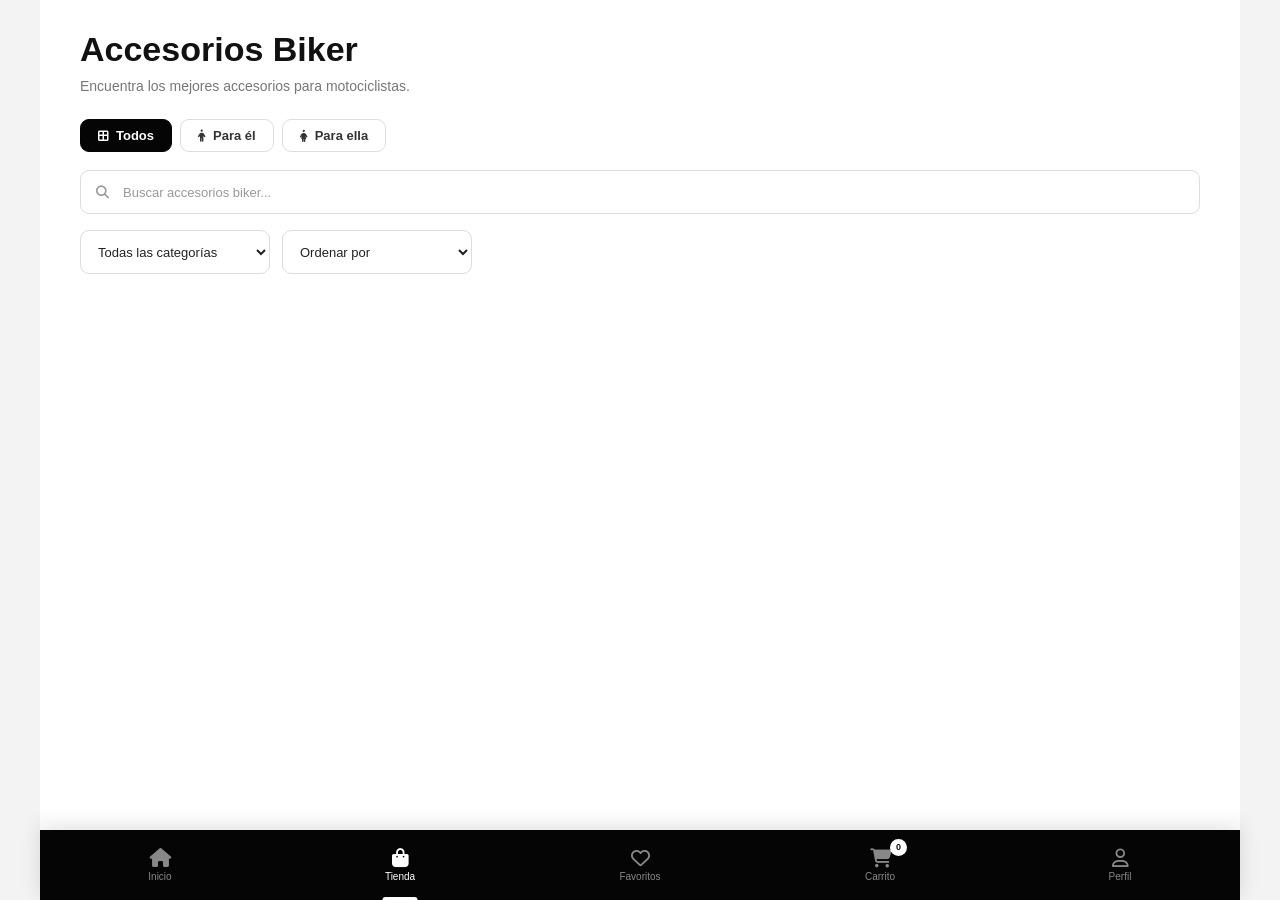
==== accesorios.html @ 0e719e70 "Add files via upload" ====
<!DOCTYPE html>
<html lang="es">

<head>

    <meta charset="UTF-8">

    <meta name="viewport" content="width=device-width, initial-scale=1.0">

    <title>Drip Luxury - Accesorios Biker</title>


    <!-- =====================================================
         ESTILOS GENERALES
    ====================================================== -->

    <link rel="stylesheet" href="playeras.css">


    <!-- =====================================================
         ICONOS
    ====================================================== -->

    <link rel="stylesheet" href="https://cdnjs.cloudflare.com/ajax/libs/font-awesome/6.5.2/css/all.min.css">

</head>


<body>


    <!-- =====================================================
         APP
    ====================================================== -->

    <div class="app">


        <!-- =================================================
             TIENDA
        ================================================== -->

        <main class="tienda">


            <!-- =================================================
                 ENCABEZADO
            ================================================== -->

            <div class="tienda-header">

                <h1>
                    Accesorios Biker
                </h1>

                <p>
                    Encuentra los mejores accesorios para motociclistas.
                </p>

            </div>



            <!-- =================================================
                 FILTROS POR TIPO
            ================================================== -->

            <div class="categorias-genero">


                <!-- TODOS -->

                <button type="button" class="genero-btn active" data-genero="todos">

                    <i class="fa-solid fa-border-all"></i>

                    <span>
                        Todos
                    </span>

                </button>



                <!-- PARA ÉL -->

                <button type="button" class="genero-btn" data-genero="hombre">

                    <i class="fa-solid fa-person"></i>

                    <span>
                        Para él
                    </span>

                </button>



                <!-- PARA ELLA -->

                <button type="button" class="genero-btn" data-genero="mujer">

                    <i class="fa-solid fa-person-dress"></i>

                    <span>
                        Para ella
                    </span>

                </button>


            </div>



            <!-- =================================================
                 BUSCADOR
            ================================================== -->

            <div class="buscador-tienda">

                <i class="fa-solid fa-magnifying-glass"></i>

                <input type="text" id="buscarProducto" placeholder="Buscar accesorios biker..." autocomplete="off">

            </div>



            <!-- =================================================
                 FILTROS
            ================================================== -->

            <div class="tienda-controles">


                <!-- CATEGORÍA -->

                <select id="filtroCategoria">

                    <option value="todos">
                        Todas las categorías
                    </option>

                    <option value="accesorios">
                        Accesorios Biker
                    </option>

                </select>



                <!-- ORDEN -->

                <select id="ordenarProductos">

                    <option value="default">
                        Ordenar por
                    </option>

                    <option value="precio-menor">
                        Precio: menor a mayor
                    </option>

                    <option value="precio-mayor">
                        Precio: mayor a menor
                    </option>

                    <option value="nombre-az">
                        Nombre: A - Z
                    </option>

                    <option value="nombre-za">
                        Nombre: Z - A
                    </option>

                </select>


            </div>



            <!-- =================================================
                 PRODUCTOS
            ================================================== -->

            <div class="productos-tienda" id="productosTienda">
            </div>



            <!-- =================================================
                 SIN RESULTADOS
            ================================================== -->

            <div id="sinResultados" class="sin-resultados" style="display: none;">

                <i class="fa-solid fa-box-open"></i>

                <h3>
                    No encontramos accesorios biker
                </h3>

                <p>
                    Intenta buscar otro producto.
                </p>

            </div>


        </main>



        <!-- =====================================================
             MODAL PRODUCTO
        ====================================================== -->

        <div class="modal-producto" id="modalProducto">

            <div class="modal-producto-contenido">


                <!-- =================================================
                     BOTÓN CERRAR
                ================================================== -->

                <button class="modal-cerrar" id="cerrarModalProducto" type="button" aria-label="Cerrar">

                    <i class="fa-solid fa-xmark"></i>

                </button>



                <!-- =================================================
                     IMAGEN DEL PRODUCTO
                ================================================== -->

                <div class="modal-producto-imagen">

                    <img id="modalProductoImagen" src="" alt="Accesorio biker">

                </div>



                <!-- =================================================
                     INFORMACIÓN DEL PRODUCTO
                ================================================== -->

                <div class="modal-producto-info">


                    <!-- =================================================
                         CATEGORÍA
                    ================================================== -->

                    <span class="modal-producto-categoria">

                        Accesorio Biker

                    </span>



                    <!-- =================================================
                         NOMBRE
                    ================================================== -->

                    <h2 id="modalProductoNombre">

                        Accesorio

                    </h2>



                    <!-- =================================================
                         DESCRIPCIÓN
                    ================================================== -->

                    <div class="modal-producto-descripcion-contenedor">

                        <h3 class="modal-descripcion-titulo">

                            Descripción

                        </h3>

                        <p class="modal-producto-descripcion" id="modalProductoDescripcion">

                            Sin descripción disponible.

                        </p>

                    </div>



                    <!-- =================================================
                         PRECIOS
                    ================================================== -->

                    <div class="modal-producto-precios">


                        <!-- PRECIO ORIGINAL -->

                        <span class="modal-precio-original" id="modalProductoPrecioOriginal">

                            Q0.00

                        </span>



                        <!-- PRECIO FINAL -->

                        <span class="modal-precio-final" id="modalProductoPrecio">

                            Q0.00

                        </span>



                        <!-- DESCUENTO -->

                        <span class="modal-descuento" id="modalProductoDescuento">

                            -0%

                        </span>


                    </div>



                    <!-- =================================================
                         STOCK
                    ================================================== -->

                    <p class="modal-producto-stock">

                        Stock disponible:

                        <strong id="modalProductoStock">
                            0
                        </strong>

                    </p>



                    <!-- =================================================
                         CARRITO
                    ================================================== -->

                    <button class="modal-btn-carrito" id="modalProductoComprar" type="button">

                        <i class="fa-solid fa-cart-shopping"></i>

                        Agregar al carrito

                    </button>



                    <!-- =================================================
                         FAVORITO
                    ================================================== -->

                    <button class="modal-btn-favorito" id="modalProductoFavorito" type="button">

                        <i class="fa-regular fa-heart"></i>

                        Favorito

                    </button>


                </div>

            </div>

        </div>



        <!-- =====================================================
             NAVEGACIÓN INFERIOR
        ====================================================== -->

        <nav class="bottom-nav">


            <!-- =================================================
                 INICIO
            ================================================== -->

            <a href="index.html" class="nav-item">

                <i class="fa-solid fa-house"></i>

                <span>
                    Inicio
                </span>

            </a>



            <!-- =================================================
                 TIENDA
            ================================================== -->

            <a href="tienda.html" class="nav-item active">

                <i class="fa-solid fa-bag-shopping"></i>

                <span>
                    Tienda
                </span>

            </a>



            <!-- =================================================
                 FAVORITOS
            ================================================== -->

            <a href="favorito.html" class="nav-item">

                <i class="fa-regular fa-heart"></i>

                <span>
                    Favoritos
                </span>

            </a>



            <!-- =================================================
                 CARRITO
            ================================================== -->

            <a href="carrito.html" class="nav-item cart">

                <i class="fa-solid fa-cart-shopping"></i>

                <b id="contadorCarrito">
                    0
                </b>

                <span>
                    Carrito
                </span>

            </a>



            <!-- =================================================
                 PERFIL
            ================================================== -->

            <a href="perfil.html" class="nav-item">

                <i class="fa-regular fa-user"></i>

                <span>
                    Perfil
                </span>

            </a>


        </nav>


    </div>



    <!-- =====================================================
         SUPABASE
    ====================================================== -->

    <script src="https://cdn.jsdelivr.net/npm/@supabase/supabase-js@2"></script>



    <!-- =====================================================
         ACCESORIOS JS
    ====================================================== -->

    <script src="accesorios.js"></script>


</body>

</html>
---- playeras.css ----
/* =========================================================
   DL LUXURY - PLAYERAS
   TIENDA / VENTAS

   DISEÑO:
   - Tarjetas compactas
   - Botón negro
   - Botón dorado al pasar mouse / presionar
   - Corazón negro
   - Corazón rojo al marcar
   - Menú inferior uniforme
========================================================= */


/* =========================================================
   CONFIGURACIÓN GENERAL
========================================================= */

* {
    margin: 0;
    padding: 0;
    box-sizing: border-box;
}

html {
    scroll-behavior: smooth;
    max-width: 100%;
    overflow-x: hidden;
}

body {
    font-family: Arial, Helvetica, sans-serif;
    background: #f3f3f3;
    color: #111;
    min-height: 100vh;
    max-width: 100%;
    overflow-x: hidden;
}

body.modal-abierto {
    overflow: hidden;
}


/* =========================================================
   APP
========================================================= */

.app {
    width: 100%;
    max-width: 1200px;
    min-height: 100vh;
    margin: 0 auto;
    background: #fff;
}


/* =========================================================
   TIENDA
========================================================= */

.tienda {
    width: 100%;
    padding: 30px 40px 105px;
}


/* =========================================================
   ENCABEZADO
========================================================= */

.tienda-header {
    width: 100%;
    margin-bottom: 22px;
}

.tienda-header h1 {
    margin: 0 0 7px;
    font-size: 34px;
    font-weight: 800;
    line-height: 1.15;
    color: #111;
}

.tienda-header p {
    margin: 0;
    font-size: 14px;
    line-height: 1.5;
    color: #777;
}


/* =========================================================
   BOTONES DE GÉNERO
========================================================= */

.categorias-genero {
    display: flex;
    flex-wrap: wrap;
    gap: 8px;
    width: 100%;
    margin-bottom: 18px;
}

.genero-btn {
    display: inline-flex;
    align-items: center;
    justify-content: center;
    gap: 7px;

    border: 1px solid #ddd;
    background: #fff;
    color: #333;

    padding: 9px 17px;
    border-radius: 9px;

    font-family: inherit;
    font-size: 13px;
    font-weight: 600;
    line-height: 1;

    cursor: pointer;

    transition:
        background 0.2s ease,
        border-color 0.2s ease,
        color 0.2s ease,
        transform 0.15s ease;
}

.genero-btn i {
    font-size: 12px;
}

.genero-btn:hover {
    border-color: #111;
    color: #111;
}

.genero-btn:active {
    transform: scale(0.97);
}

.genero-btn.active {
    background: #050505;
    border-color: #050505;
    color: #fff;
}


/* =========================================================
   BUSCADOR
========================================================= */

.buscador-tienda {
    position: relative;
    width: 100%;
    margin-bottom: 16px;
}

.buscador-tienda i {
    position: absolute;
    top: 50%;
    left: 16px;
    z-index: 2;

    transform: translateY(-50%);

    color: #999;
    font-size: 13px;

    pointer-events: none;
}

.buscador-tienda input {
    display: block;

    width: 100%;
    height: 44px;

    padding: 0 16px 0 42px;

    border: 1px solid #ddd;
    border-radius: 9px;

    outline: none;

    background: #fff;
    color: #111;

    font-family: inherit;
    font-size: 13px;

    transition:
        border-color 0.2s ease,
        box-shadow 0.2s ease;
}

.buscador-tienda input:focus {
    border-color: #111;
    box-shadow: 0 0 0 2px rgba(0, 0, 0, 0.05);
}

.buscador-tienda input::placeholder {
    color: #999;
}


/* =========================================================
   CONTROLES
========================================================= */

.tienda-controles {
    display: flex;
    align-items: center;
    gap: 12px;

    width: 100%;
    margin-bottom: 20px;
}

.tienda-controles select {
    height: 44px;
    min-width: 190px;

    padding: 0 13px;

    border: 1px solid #ddd;
    border-radius: 9px;

    outline: none;

    background: #fff;
    color: #222;

    font-family: inherit;
    font-size: 13px;

    cursor: pointer;

    transition: border-color 0.2s ease;
}

.tienda-controles select:focus {
    border-color: #111;
}


/* =========================================================
   PRODUCTOS
========================================================= */

.productos-tienda {
    display: grid;

    grid-template-columns:
        repeat(4, minmax(0, 1fr));

    gap: 16px;

    width: 100%;
}


/* =========================================================
   TARJETA PRINCIPAL
========================================================= */

.producto-card {
    position: relative;

    width: 100%;
    min-width: 0;

    overflow: hidden;

    border: 1px solid #e5e5e5;
    border-radius: 12px;

    background: #fff;

    transition:
        transform 0.25s ease,
        box-shadow 0.25s ease,
        border-color 0.25s ease;
}

.producto-card:hover {
    transform: translateY(-3px);

    border-color: #ddd;

    box-shadow:
        0 8px 22px rgba(0, 0, 0, 0.08);
}


/* =========================================================
   IMAGEN DEL PRODUCTO
========================================================= */

.producto-imagen-container {
    position: relative;

    width: 100%;
    height: 230px;

    overflow: hidden;

    background: #f7f7f7;
}

.producto-imagen {
    display: block;

    width: 100%;
    height: 100%;

    object-fit: cover;
    object-position: center;

    transition: transform 0.3s ease;
}

.producto-card:hover .producto-imagen {
    transform: scale(1.04);
}


/* =========================================================
   CORAZÓN FAVORITO
   NORMAL = NEGRO
   MARCADO = ROJO
========================================================= */

.btn-favorito {
    position: absolute;

    top: 9px;
    right: 9px;

    z-index: 5;

    display: flex;
    align-items: center;
    justify-content: center;

    width: 34px;
    height: 34px;

    border: none;
    border-radius: 50%;

    background: rgba(255, 255, 255, 0.96);
    color: #050505;

    font-size: 15px;

    cursor: pointer;

    box-shadow:
        0 2px 8px rgba(0, 0, 0, 0.10);

    transition:
        transform 0.2s ease,
        color 0.2s ease,
        background 0.2s ease;
}

.btn-favorito:hover {
    transform: scale(1.08);
    color: #050505;
}

.btn-favorito:active {
    transform: scale(0.94);
}

.btn-favorito.favorito-activo {
    color: #e00000;
}

.btn-favorito.favorito-activo:hover {
    color: #e00000;
}

.btn-favorito i {
    pointer-events: none;
}


/* =========================================================
   INFORMACIÓN DEL PRODUCTO
========================================================= */

.producto-info {
    width: 100%;
    padding: 13px;
}

.producto-genero {
    display: inline-block;

    margin-bottom: 6px;

    color: #888;

    font-size: 9px;
    font-weight: 700;

    text-transform: uppercase;
    letter-spacing: 0.5px;
}

.producto-nombre {
    margin: 0 0 6px;

    color: #111;

    font-size: 15px;
    font-weight: 700;

    line-height: 1.25;
}

.producto-descripcion {
    margin: 0 0 9px;

    color: #777;

    font-size: 11px;
    line-height: 1.4;

    display: -webkit-box;
    -webkit-line-clamp: 2;
    -webkit-box-orient: vertical;

    overflow: hidden;
}


/* =========================================================
   PRECIO
========================================================= */

.producto-precio {
    margin-bottom: 8px;

    color: #111;

    font-size: 18px;
    font-weight: 800;
}


/* =========================================================
   STOCK
========================================================= */

.producto-stock {
    margin-bottom: 10px;

    font-size: 10px;
    font-weight: 600;
}

.producto-stock.disponible {
    color: #188038;
}

.producto-stock.poco-stock {
    color: #d97706;
}

.producto-stock.agotado {
    color: #d00000;
}


/* =========================================================
   BOTÓN COMPRAR
   NORMAL = NEGRO
   HOVER = DORADO
   ACTIVE = DORADO
========================================================= */

.btn-comprar {
    display: block;

    width: 100%;
    min-height: 38px;

    border: none;
    border-radius: 8px;

    background: #050505;
    color: #fff;

    font-family: inherit;
    font-size: 12px;
    font-weight: 800;

    cursor: pointer;

    transition:
        background 0.2s ease,
        color 0.2s ease,
        transform 0.15s ease,
        box-shadow 0.2s ease;
}

.btn-comprar:hover {
    background: #d4af37;
    color: #050505;

    box-shadow:
        0 5px 12px rgba(212, 175, 55, 0.30);
}

.btn-comprar:active {
    background: #d4af37;
    color: #050505;

    transform: scale(0.97);

    box-shadow:
        0 3px 8px rgba(212, 175, 55, 0.35);
}

.btn-comprar:disabled {
    background: #d5d5d5;
    color: #888;

    cursor: not-allowed;

    transform: none;

    box-shadow: none;
}


/* =========================================================
   CLASES ANTIGUAS
   COMPATIBILIDAD CON PRODUCTOS EXISTENTES
========================================================= */

.producto-tienda {
    position: relative;

    width: 100%;
    min-width: 0;

    overflow: hidden;

    border: 1px solid #e5e5e5;
    border-radius: 12px;

    background: #fff;

    transition:
        transform 0.25s ease,
        box-shadow 0.25s ease,
        border-color 0.25s ease;
}

.producto-tienda:hover {
    transform: translateY(-3px);

    border-color: #ddd;

    box-shadow:
        0 8px 22px rgba(0, 0, 0, 0.08);
}

.producto-tienda-imagen {
    position: relative;

    width: 100%;
    height: 230px;

    overflow: hidden;

    background: #f7f7f7;
}

.producto-tienda-imagen img {
    display: block;

    width: 100%;
    height: 100%;

    object-fit: cover;
    object-position: center;

    transition: transform 0.3s ease;
}

.producto-tienda:hover .producto-tienda-imagen img {
    transform: scale(1.04);
}


/* =========================================================
   CORAZÓN ANTIGUO
========================================================= */

.producto-favorito {
    position: absolute;

    top: 9px;
    right: 9px;

    z-index: 5;

    display: flex;
    align-items: center;
    justify-content: center;

    width: 34px;
    height: 34px;

    border: none;
    border-radius: 50%;

    background: rgba(255, 255, 255, 0.96);
    color: #050505;

    font-size: 15px;

    cursor: pointer;

    box-shadow:
        0 2px 8px rgba(0, 0, 0, 0.10);

    transition:
        transform 0.2s ease,
        color 0.2s ease,
        background 0.2s ease;
}

.producto-favorito:hover {
    transform: scale(1.08);
    color: #050505;
}

.producto-favorito:active {
    transform: scale(0.94);
}

.producto-favorito.favorito-activo {
    color: #e00000;
}

.producto-favorito.favorito-activo:hover {
    color: #e00000;
}


/* =========================================================
   INFORMACIÓN ANTIGUA
========================================================= */

.producto-tienda-info {
    width: 100%;
    padding: 13px;
}

.producto-tienda-info h3 {
    margin: 0 0 6px;

    color: #111;

    font-size: 15px;
    font-weight: 700;

    line-height: 1.25;
}

.producto-tienda-precio {
    color: #111;

    font-size: 18px;
    font-weight: 800;
}

.producto-tienda-precios {
    display: flex;
    align-items: center;
    flex-wrap: wrap;

    gap: 7px;
}

.producto-tienda-precio-anterior {
    color: #999;

    font-size: 12px;

    text-decoration: line-through;
}

.producto-tienda-precio-final {
    color: #111;

    font-size: 18px;
    font-weight: 800;
}

.producto-tienda-descuento {
    display: inline-block;

    padding: 4px 6px;

    border-radius: 5px;

    background: #111;
    color: #fff;

    font-size: 9px;
    font-weight: 800;
}


/* =========================================================
   BOTÓN ANTIGUO
========================================================= */

.btn-agregar-carrito {
    display: block;

    width: 100%;
    min-height: 38px;

    border: none;
    border-radius: 8px;

    background: #050505;
    color: #fff;

    font-family: inherit;
    font-size: 12px;
    font-weight: 800;

    cursor: pointer;

    transition:
        background 0.2s ease,
        color 0.2s ease,
        transform 0.15s ease,
        box-shadow 0.2s ease;
}

.btn-agregar-carrito:hover {
    background: #d4af37;
    color: #050505;

    box-shadow:
        0 5px 12px rgba(212, 175, 55, 0.30);
}

.btn-agregar-carrito:active {
    background: #d4af37;
    color: #050505;

    transform: scale(0.97);
}

.btn-agregar-carrito:disabled {
    background: #d5d5d5;
    color: #888;

    cursor: not-allowed;

    transform: none;

    box-shadow: none;
}


/* =========================================================
   SIN RESULTADOS
========================================================= */

.sin-resultados {
    display: none;

    width: 100%;

    padding: 50px 20px;

    text-align: center;

    color: #777;
}

.sin-resultados i {
    display: block;

    margin-bottom: 13px;

    color: #bbb;

    font-size: 38px;
}

.sin-resultados h3 {
    margin-bottom: 6px;

    color: #333;

    font-size: 17px;
}

.sin-resultados p {
    color: #777;

    font-size: 13px;
}


/* =========================================================
   MODAL PRODUCTO
========================================================= */

.modal-producto {
    position: fixed;

    inset: 0;

    z-index: 9999;

    display: none;
    align-items: center;
    justify-content: center;

    width: 100%;
    height: 100%;

    padding: 20px;

    background: rgba(0, 0, 0, 0.72);
}

.modal-producto.activo {
    display: flex;
}

.modal-producto-contenido {
    position: relative;

    display: grid;

    grid-template-columns: 1fr 1fr;

    width: 100%;
    max-width: 950px;
    max-height: 90vh;

    overflow: hidden;

    border-radius: 18px;

    background: #fff;

    box-shadow:
        0 20px 60px rgba(0, 0, 0, 0.30);
}


/* =========================================================
   CERRAR MODAL
========================================================= */

.modal-cerrar {
    position: absolute;

    top: 15px;
    right: 15px;

    z-index: 20;

    display: flex;
    align-items: center;
    justify-content: center;

    width: 40px;
    height: 40px;

    border: none;
    border-radius: 50%;

    background: rgba(255, 255, 255, 0.95);
    color: #111;

    font-size: 18px;

    cursor: pointer;

    box-shadow:
        0 2px 10px rgba(0, 0, 0, 0.12);

    transition:
        background 0.2s ease,
        color 0.2s ease,
        transform 0.15s ease;
}

.modal-cerrar:hover {
    background: #111;
    color: #fff;
}

.modal-cerrar:active {
    transform: scale(0.94);
}


/* =========================================================
   IMAGEN MODAL
========================================================= */

.modal-producto-imagen {
    width: 100%;
    height: 100%;
    min-height: 500px;

    overflow: hidden;

    background: #f5f5f5;
}

.modal-producto-imagen img {
    display: block;

    width: 100%;
    height: 100%;

    object-fit: cover;
    object-position: center;
}


/* =========================================================
   INFORMACIÓN MODAL
========================================================= */

.modal-producto-info {
    width: 100%;

    padding: 50px 40px 40px;

    overflow-y: auto;
}

.modal-producto-categoria {
    display: inline-block;

    margin-bottom: 12px;

    color: #777;

    font-size: 12px;
    font-weight: 700;

    text-transform: uppercase;
    letter-spacing: 0.6px;
}

.modal-producto-info h2 {
    margin: 0 0 18px;

    color: #111;

    font-size: 30px;
    font-weight: 800;

    line-height: 1.2;
}


/* =========================================================
   PRECIOS MODAL
========================================================= */

.modal-producto-precios {
    display: flex;
    align-items: center;
    flex-wrap: wrap;

    gap: 10px;

    margin-bottom: 20px;
}

.modal-precio-original {
    color: #999;

    font-size: 15px;

    text-decoration: line-through;
}

.modal-precio-final {
    color: #111;

    font-size: 28px;
    font-weight: 800;
}

.modal-descuento {
    padding: 5px 8px;

    border-radius: 5px;

    background: #111;
    color: #fff;

    font-size: 11px;
    font-weight: 800;
}


/* =========================================================
   STOCK MODAL
========================================================= */

.modal-producto-stock {
    margin-bottom: 20px;

    color: #333;

    font-size: 14px;
    font-weight: 600;
}


/* =========================================================
   BOTÓN COMPRAR MODAL
========================================================= */

.modal-btn-carrito {
    display: block;

    width: 100%;
    min-height: 48px;

    border: none;
    border-radius: 10px;

    background: #050505;
    color: #fff;

    font-family: inherit;
    font-size: 14px;
    font-weight: 800;

    cursor: pointer;

    transition:
        background 0.2s ease,
        color 0.2s ease,
        transform 0.15s ease,
        box-shadow 0.2s ease;
}

.modal-btn-carrito:hover {
    background: #d4af37;
    color: #050505;

    transform: translateY(-1px);

    box-shadow:
        0 6px 15px rgba(212, 175, 55, 0.30);
}

.modal-btn-carrito:active {
    background: #d4af37;
    color: #050505;

    transform: scale(0.97);
}

.modal-btn-carrito:disabled {
    background: #d5d5d5;
    color: #888;

    cursor: not-allowed;

    transform: none;

    box-shadow: none;
}


/* =========================================================
   FAVORITO DEL MODAL
========================================================= */

.modal-btn-favorito {
    display: block;

    width: 100%;
    min-height: 45px;

    margin-top: 10px;

    border: 1px solid #ddd;
    border-radius: 10px;

    background: #fff;
    color: #111;

    font-family: inherit;
    font-size: 14px;
    font-weight: 600;

    cursor: pointer;

    transition:
        border-color 0.2s ease,
        color 0.2s ease,
        background 0.2s ease;
}

.modal-btn-favorito:hover {
    border-color: #111;
    color: #e00000;
}


/* =========================================================
   BOTTOM NAV
   MENÚ INFERIOR UNIFORME
========================================================= */

.bottom-nav {
    position: fixed;

    bottom: 0;
    left: 50%;

    z-index: 5000;

    display: flex;
    align-items: center;
    justify-content: space-around;

    width: 100%;
    max-width: 1200px;
    height: 70px;

    transform: translateX(-50%);

    background: #050505;

    box-shadow:
        0 -4px 20px rgba(0, 0, 0, 0.12);
}

.nav-item {
    position: relative;

    display: flex;
    align-items: center;
    justify-content: center;

    flex-direction: column;

    width: 100%;
    min-width: 80px;
    height: 100%;

    gap: 4px;

    color: #888;

    text-decoration: none;

    font-size: 11px;

    transition:
        color 0.2s ease,
        background 0.2s ease;
}

.nav-item i {
    font-size: 19px;
    line-height: 1;
}

.nav-item span {
    font-size: 10px;
    line-height: 1;
}

.nav-item:hover {
    color: #fff;
}

.nav-item.active {
    color: #fff;
}


/* =========================================================
   INDICADOR ACTIVO
========================================================= */

.nav-item.active::after {
    content: "";

    position: absolute;

    bottom: 0;
    left: 50%;

    width: 35px;
    height: 3px;

    transform: translateX(-50%);

    border-radius: 3px 3px 0 0;

    background: #fff;
}


/* =========================================================
   CONTADOR CARRITO
========================================================= */

.nav-item.cart {
    position: relative;
}

.nav-item.cart b {
    position: absolute;

    top: 9px;
    right: calc(50% - 27px);

    display: flex;
    align-items: center;
    justify-content: center;

    min-width: 17px;
    height: 17px;

    padding: 0 4px;

    border-radius: 50%;

    background: #fff;
    color: #111;

    font-size: 9px;
    font-weight: 800;

    line-height: 1;
}


/* =========================================================
   RESPONSIVE 1000px
========================================================= */

@media (max-width: 1000px) {

    .productos-tienda {
        grid-template-columns:
            repeat(3, minmax(0, 1fr));
    }

    .producto-imagen-container,
    .producto-tienda-imagen {
        height: 220px;
    }
}




/* =========================================================
   DESCRIPCIÓN DEL PRODUCTO - MODAL
========================================================= */

.modal-producto-descripcion {
    width: 100%;
    margin: 0 0 22px;
    padding: 15px 16px;
    border-radius: 10px;
    background: #f7f7f7;
    border: 1px solid #eeeeee;
    color: #555;
    font-size: 14px;
    line-height: 1.7;
    font-weight: 400;
}

/* Título "Descripción" si lo estás utilizando */
.modal-producto-descripcion-titulo {
    display: block;
    margin-bottom: 7px;
    color: #111;
    font-size: 13px;
    font-weight: 800;
}

/* Texto de la descripción */
.modal-producto-descripcion p {
    margin: 0;
    color: #666;
    font-size: 14px;
    line-height: 1.7;
}

/* Cuando no existe descripción */
.modal-producto-descripcion.sin-descripcion {
    color: #999;
    font-style: italic;
}


/* =========================================================
   RESPONSIVE - DESCRIPCIÓN
========================================================= */

@media (max-width: 600px) {

    .modal-producto-descripcion {
        margin-bottom: 18px;
        padding: 13px 14px;
        font-size: 13px;
        line-height: 1.6;
    }

    .modal-producto-descripcion-titulo {
        font-size: 12px;
    }

    .modal-producto-descripcion p {
        font-size: 13px;
        line-height: 1.6;
    }
}


/* =========================================================
   CELULARES PEQUEÑOS
========================================================= */

@media (max-width: 420px) {

    .modal-producto-descripcion {
        padding: 12px;
        margin-bottom: 16px;
        font-size: 12px;
    }

    .modal-producto-descripcion-titulo {
        font-size: 11px;
    }

    .modal-producto-descripcion p {
        font-size: 12px;
    }
}

/* =========================================================
   RESPONSIVE 900px
========================================================= */

@media (max-width: 900px) {

    .tienda {
        padding-left: 30px;
        padding-right: 30px;
    }

    .productos-tienda {
        gap: 14px;
    }

    .modal-producto-contenido {
        max-width: 850px;
    }

    .modal-producto-info {
        padding: 40px 30px;
    }
}


/* =========================================================
   RESPONSIVE 800px
========================================================= */

@media (max-width: 800px) {

    .productos-tienda {
        grid-template-columns:
            repeat(2, minmax(0, 1fr));
    }

    .producto-imagen-container,
    .producto-tienda-imagen {
        height: 240px;
    }

    .modal-producto-contenido {
        grid-template-columns: 1fr;

        max-height: 92vh;

        overflow-y: auto;
    }

    .modal-producto-imagen {
        height: 400px;
        min-height: 400px;
    }

    .modal-producto-info {
        padding: 30px;

        overflow: visible;
    }
}


/* =========================================================
   RESPONSIVE 700px
========================================================= */

@media (max-width: 700px) {

    .tienda {
        padding: 25px 20px 95px;
    }

    .tienda-header h1 {
        font-size: 30px;
    }

    .tienda-controles {
        flex-direction: column;
        align-items: stretch;
    }

    .tienda-controles select {
        width: 100%;
        min-width: 0;
    }

    .producto-imagen-container,
    .producto-tienda-imagen {
        height: 230px;
    }
}


/* =========================================================
   RESPONSIVE 600px
========================================================= */

@media (max-width: 600px) {

    .tienda {
        padding-left: 15px;
        padding-right: 15px;
        padding-bottom: 90px;
    }

    .categorias-genero {
        gap: 6px;
    }

    .genero-btn {
        padding: 9px 13px;
        font-size: 12px;
    }

    .productos-tienda {
        gap: 12px;
    }

    .producto-info,
    .producto-tienda-info {
        padding: 11px;
    }

    .producto-nombre,
    .producto-tienda-info h3 {
        font-size: 14px;
    }

    .producto-precio,
    .producto-tienda-precio-final {
        font-size: 17px;
    }

    .btn-comprar,
    .btn-agregar-carrito {
        min-height: 37px;
        font-size: 11px;
    }

    .modal-producto {
        padding: 10px;
    }

    .modal-producto-contenido {
        border-radius: 14px;
    }

    .modal-producto-imagen {
        height: 330px;
        min-height: 330px;
    }

    .modal-producto-info {
        padding: 25px 20px 30px;
    }

    .modal-producto-info h2 {
        font-size: 25px;
    }

    .modal-precio-final {
        font-size: 24px;
    }

    .bottom-nav {
        height: 68px;
    }

    .nav-item {
        min-width: 60px;
    }

    .nav-item i {
        font-size: 18px;
    }

    .nav-item span {
        font-size: 9px;
    }
}


/* =========================================================
   RESPONSIVE 420px
========================================================= */

@media (max-width: 420px) {

    .tienda-header h1 {
        font-size: 27px;
    }

    .productos-tienda {
        grid-template-columns:
            repeat(2, minmax(0, 1fr));

        gap: 9px;
    }

    .producto-imagen-container,
    .producto-tienda-imagen {
        height: 190px;
    }

    .btn-favorito,
    .producto-favorito {
        top: 7px;
        right: 7px;

        width: 32px;
        height: 32px;

        font-size: 14px;
    }

    .producto-info,
    .producto-tienda-info {
        padding: 9px;
    }

    .producto-genero {
        font-size: 8px;
    }

    .producto-nombre,
    .producto-tienda-info h3 {
        font-size: 13px;
    }

    .producto-descripcion {
        font-size: 10px;
    }

    .producto-precio,
    .producto-tienda-precio-final {
        font-size: 16px;
    }

    .producto-stock {
        font-size: 9px;
    }

    .btn-comprar,
    .btn-agregar-carrito {
        min-height: 36px;
        font-size: 10px;
    }

    .bottom-nav {
        height: 65px;
    }

    .nav-item {
        min-width: 50px;
    }

    .nav-item i {
        font-size: 17px;
    }

    .nav-item span {
        font-size: 8px;
    }

    .nav-item.cart b {
        top: 7px;
        right: calc(50% - 24px);
    }
}


/* =========================================================
   RESPONSIVE 360px
========================================================= */

@media (max-width: 360px) {

    .productos-tienda {
        grid-template-columns: 1fr;
    }

    .producto-imagen-container,
    .producto-tienda-imagen {
        height: 280px;
    }

    .tienda-header h1 {
        font-size: 25px;
    }

    .genero-btn {
        padding: 8px 11px;
    }

    .bottom-nav {
        height: 65px;
    }

    .nav-item {
        min-width: 0;
    }
}


/* =========================================================
   PANTALLAS TÁCTILES
   EVITA HOVER PEGADO EN MÓVILES
========================================================= */

@media (hover: none) {

    .producto-card:hover,
    .producto-tienda:hover {
        transform: none;
        box-shadow: none;
    }

    .producto-card:hover .producto-imagen,
    .producto-tienda:hover .producto-tienda-imagen img {
        transform: none;
    }

    .nav-item:hover {
        color: #888;
    }

    .nav-item.active:hover {
        color: #fff;
    }
}


/* =========================================================
   ACCESIBILIDAD
========================================================= */

button,
select,
input {
    -webkit-tap-highlight-color: transparent;
}

button:focus-visible,
select:focus-visible,
input:focus-visible,
a:focus-visible {
    outline: 2px solid #d4af37;
    outline-offset: 2px;
}


/* =========================================================
   BOTONES SIN ESTILOS DEL NAVEGADOR
========================================================= */

button {
    appearance: none;
    -webkit-appearance: none;
}


/* =========================================================
   IMÁGENES
========================================================= */

img {
    max-width: 100%;
}


/* =========================================================
   EVITAR SCROLL HORIZONTAL
========================================================= */

html,
body {
    max-width: 100%;
    overflow-x: hidden;
}
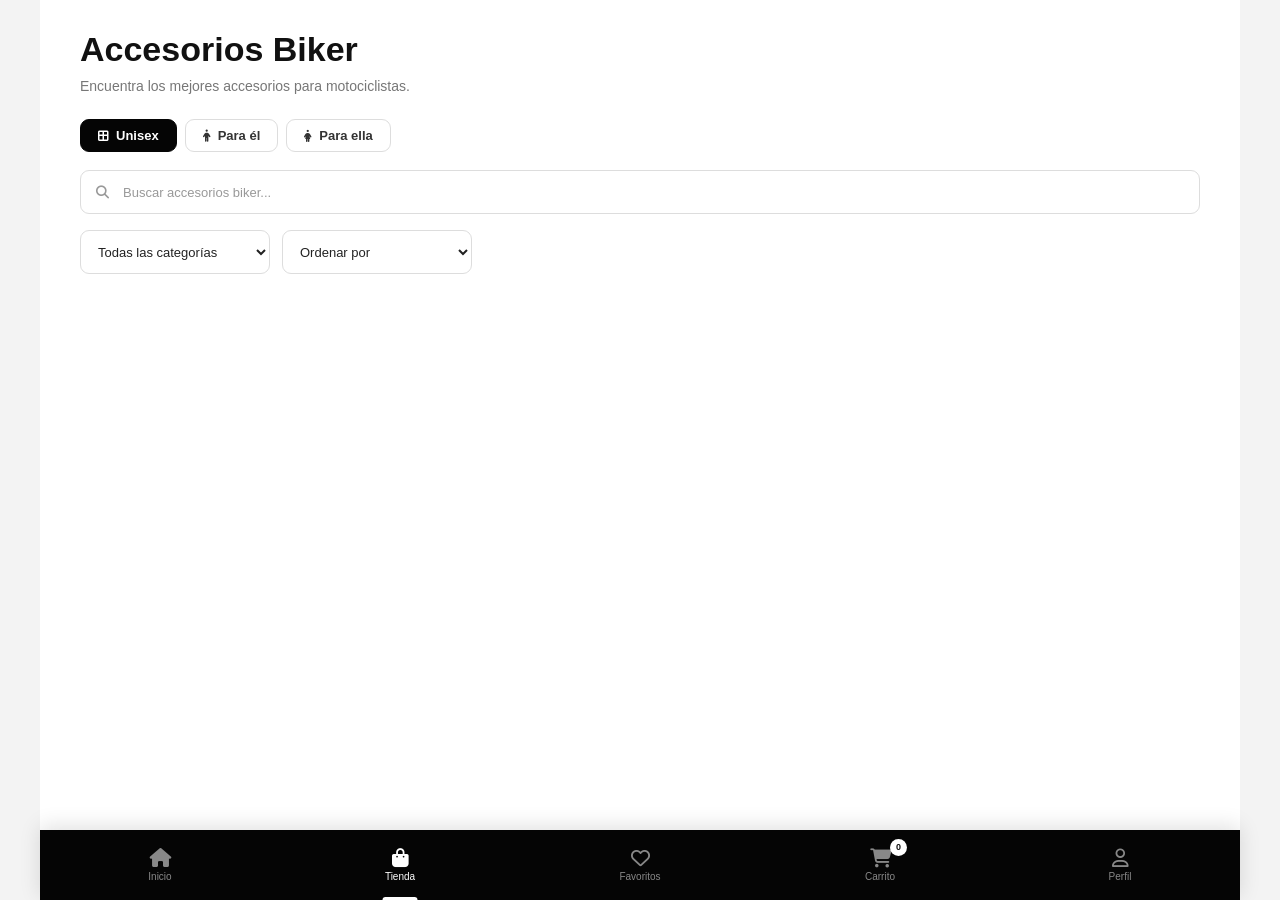
==== commit 04d311f4: "Update accesorios.html" ====
--- a/accesorios.html
+++ b/accesorios.html
@@ -75,7 +75,7 @@
                     <i class="fa-solid fa-border-all"></i>
 
                     <span>
-                        Todos
+                        Unisex
                     </span>
 
                 </button>
@@ -504,4 +504,4 @@
 
 </body>
 
-</html>+</html>
--- a/playeras.css
+++ b/playeras.css
@@ -1745,4 +1745,4 @@
 body {
     max-width: 100%;
     overflow-x: hidden;
-}+}
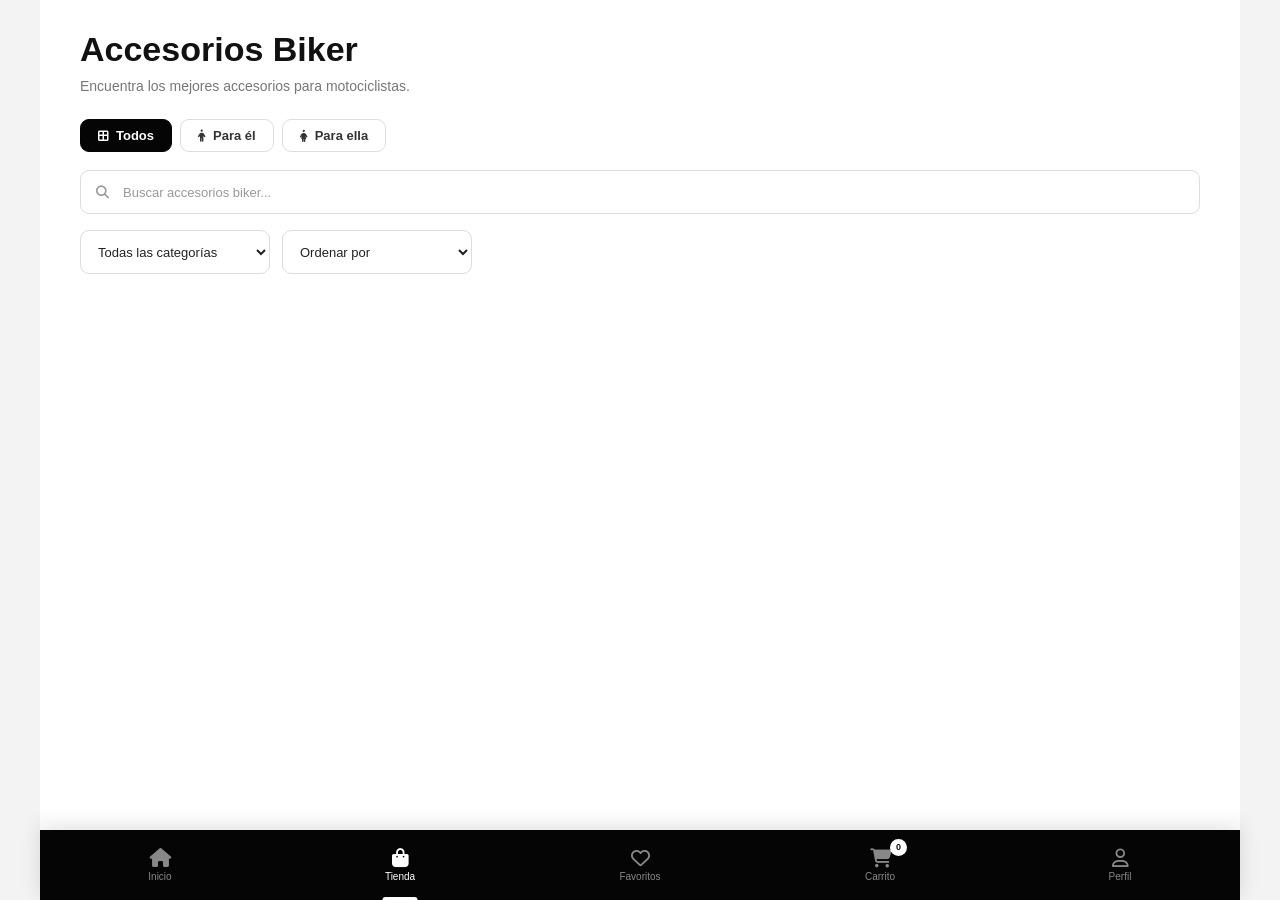
==== commit 249e8fbe: "Update accesorios.html" ====
--- a/accesorios.html
+++ b/accesorios.html
@@ -75,7 +75,7 @@
                     <i class="fa-solid fa-border-all"></i>
 
                     <span>
-                        Unisex
+                        Todos
                     </span>
 
                 </button>
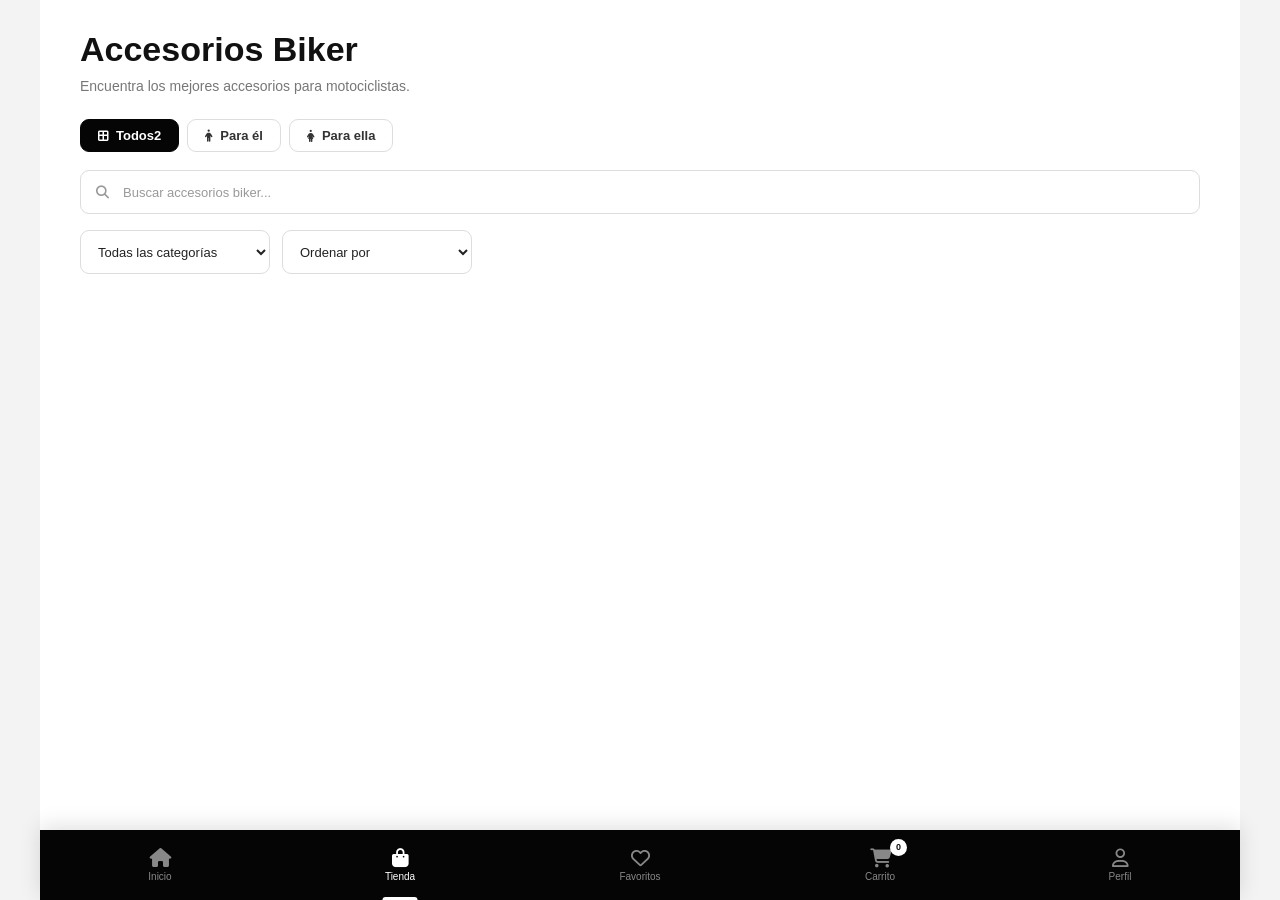
==== commit f1b8b3fa: "Update accesorios.html" ====
--- a/accesorios.html
+++ b/accesorios.html
@@ -75,7 +75,8 @@
                     <i class="fa-solid fa-border-all"></i>
 
                     <span>
-                        Todos
+                        Todos2
+                        
                     </span>
 
                 </button>
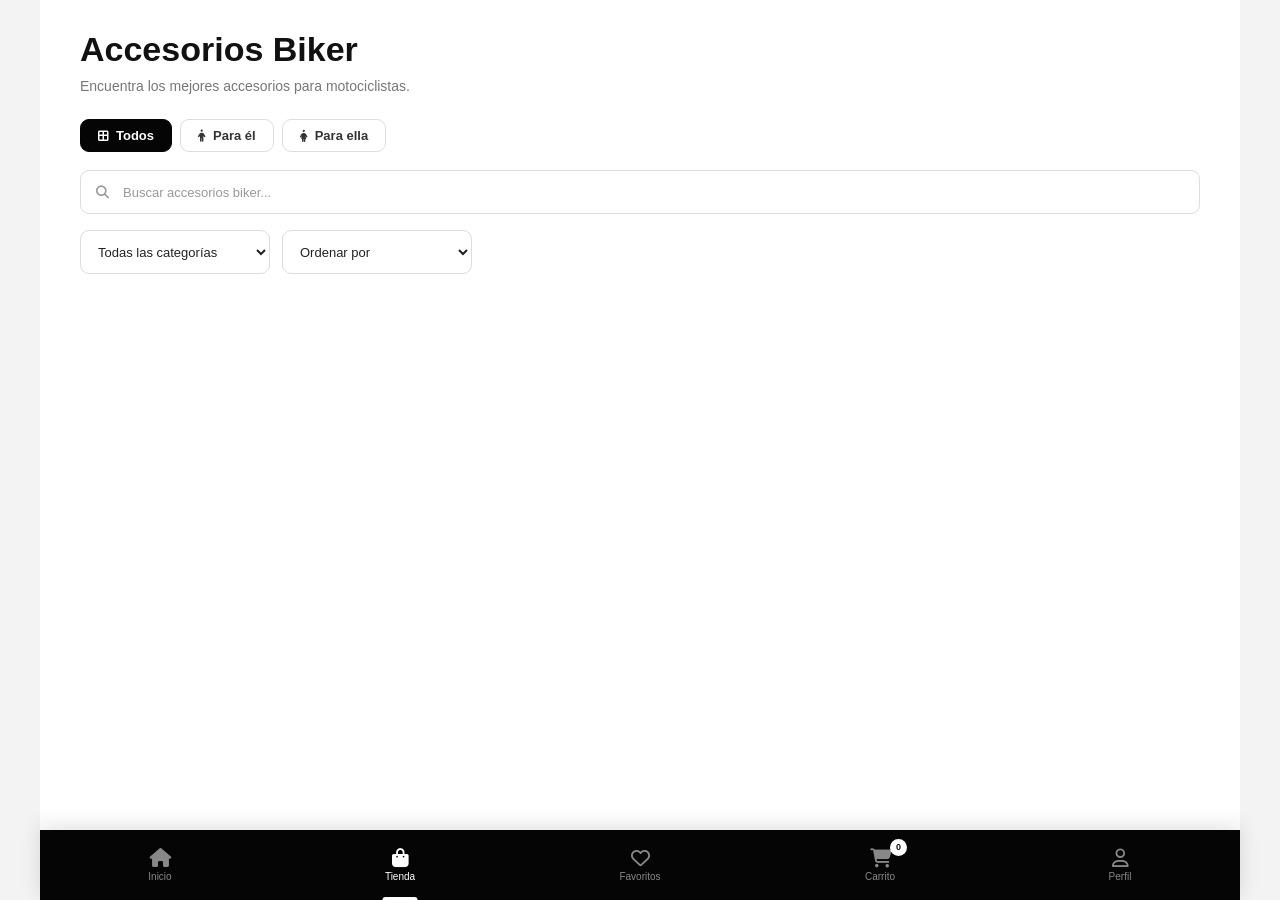
==== commit 43dd2a32: "Update accesorios.html" ====
--- a/accesorios.html
+++ b/accesorios.html
@@ -75,7 +75,7 @@
                     <i class="fa-solid fa-border-all"></i>
 
                     <span>
-                        Todos2
+                        Todos
                         
                     </span>
 
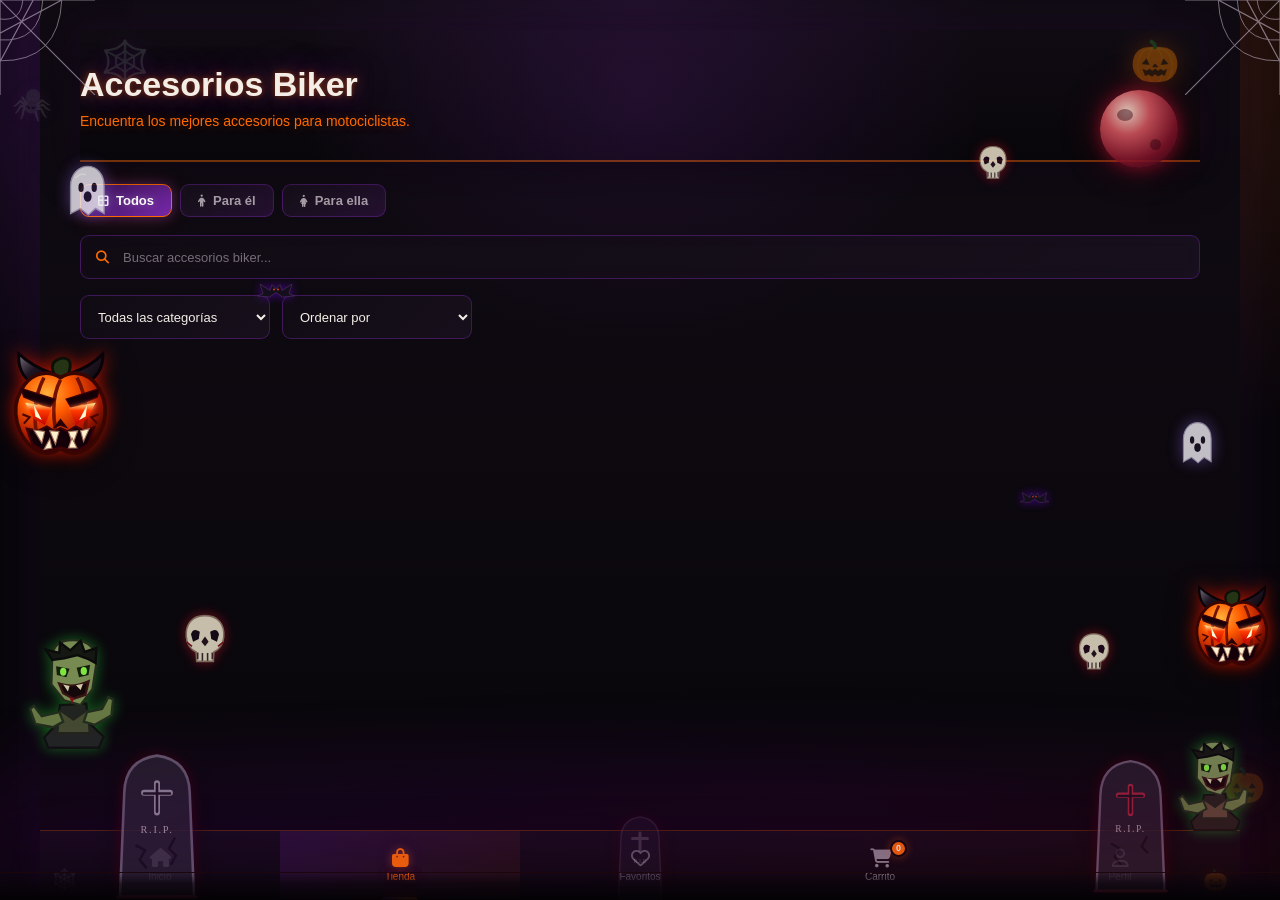
==== commit 449d000f: "Update accesorios.html" ====
--- a/accesorios.html
+++ b/accesorios.html
@@ -26,483 +26,1224 @@
 </head>
 
 
+<!-- HALLOWEEN PREMIUM -->
+<style>
+    .halloween-decor {
+        position: fixed;
+        inset: 0;
+        z-index: 8000;
+        overflow: hidden;
+        pointer-events: none;
+        user-select: none;
+        -webkit-user-select: none;
+    }
+
+    .halloween-decor *,
+    .halloween-decor *::before,
+    .halloween-decor *::after {
+        box-sizing: border-box;
+    }
+
+    /* LUNA SANGRIENTA */
+    .halloween-luna {
+        position: absolute;
+        top: 10%;
+        right: 8%;
+        width: 78px;
+        height: 78px;
+        border-radius: 50%;
+        background:
+            radial-gradient(circle at 35% 28%,
+                #ffe1d0 0%,
+                #d95761 30%,
+                #811329 66%,
+                #260414 100%);
+        box-shadow:
+            0 0 18px rgba(255, 25, 55, .55),
+            0 0 45px rgba(130, 0, 35, .4);
+        opacity: .85;
+    }
+
+    .halloween-luna::before,
+    .halloween-luna::after {
+        content: "";
+        position: absolute;
+        border-radius: 50%;
+        background: rgba(54, 0, 18, .45);
+    }
+
+    .halloween-luna::before {
+        width: 16px;
+        height: 12px;
+        top: 19px;
+        left: 17px;
+    }
+
+    .halloween-luna::after {
+        width: 11px;
+        height: 11px;
+        right: 17px;
+        bottom: 18px;
+    }
+
+    /* NIEBLA */
+    .halloween-niebla {
+        position: absolute;
+        left: -15%;
+        bottom: 0;
+        width: 130%;
+        height: 25%;
+        background:
+            radial-gradient(ellipse at 20% 70%, rgba(100, 0, 125, .17), transparent 56%),
+            radial-gradient(ellipse at 60% 55%, rgba(45, 0, 80, .2), transparent 60%),
+            radial-gradient(ellipse at 85% 75%, rgba(145, 0, 25, .15), transparent 50%);
+        filter: blur(15px);
+        opacity: .8;
+    }
+
+    /* CALABAZAS DEMONÍACAS */
+    .halloween-pumpkin {
+        position: absolute;
+        width: clamp(70px, 9vw, 115px);
+        filter:
+            drop-shadow(0 0 9px rgba(255, 25, 0, .7)) drop-shadow(0 7px 12px rgba(0, 0, 0, .9));
+    }
+
+    .halloween-pumpkin svg {
+        display: block;
+        width: 100%;
+        height: auto;
+    }
+
+    .pumpkin-left {
+        top: 39%;
+        left: 3px;
+    }
+
+    .pumpkin-right {
+        top: 65%;
+        right: 3px;
+        width: clamp(60px, 7vw, 92px);
+    }
+
+    /* FANTASMAS */
+    .halloween-ghost {
+        position: absolute;
+        width: 46px;
+        height: 58px;
+        opacity: .82;
+        filter: drop-shadow(0 0 8px rgba(160, 120, 255, .5));
+    }
+
+    .halloween-ghost svg {
+        width: 100%;
+        height: 100%;
+    }
+
+    .ghost-left {
+        top: 18%;
+        left: 5%;
+    }
+
+    .ghost-right {
+        top: 46%;
+        right: 5%;
+        width: 38px;
+    }
+
+    /* MURCIÉLAGOS */
+    .halloween-bat {
+        position: absolute;
+        width: 40px;
+        height: 23px;
+        opacity: .9;
+        filter: drop-shadow(0 0 5px rgba(125, 0, 255, .6));
+    }
+
+    .halloween-bat svg {
+        width: 100%;
+        height: 100%;
+    }
+
+    .bat-one {
+        top: 31%;
+        left: 20%;
+    }
+
+    .bat-two {
+        top: 54%;
+        right: 18%;
+        width: 31px;
+    }
+
+    /* TELARAÑAS */
+    .halloween-web {
+        position: absolute;
+        top: 0;
+        width: 95px;
+        height: 95px;
+        opacity: .55;
+    }
+
+    .halloween-web svg {
+        width: 100%;
+        height: 100%;
+    }
+
+    .web-left {
+        left: 0;
+    }
+
+    .web-right {
+        right: 0;
+        transform: scaleX(-1);
+    }
+
+    /* BRUJA VOLANDO */
+    .halloween-witch {
+        position: absolute;
+        top: 24%;
+        left: -180px;
+        width: 145px;
+        height: 95px;
+        opacity: .9;
+        filter: drop-shadow(0 0 8px rgba(120, 0, 180, .6));
+        animation: halloween-flight 30s linear 1 forwards;
+    }
+
+    .halloween-witch svg {
+        width: 100%;
+        height: 100%;
+    }
+
+    @keyframes halloween-flight {
+        0% {
+            transform: translateX(0) translateY(0) rotate(-4deg);
+        }
+
+        45% {
+            transform: translateX(55vw) translateY(-12px) rotate(2deg);
+        }
+
+        100% {
+            transform: translateX(calc(100vw + 220px)) translateY(5px) rotate(-2deg);
+        }
+    }
+
+    /* ZOMBIS */
+    .halloween-zombie {
+        position: absolute;
+        width: clamp(58px, 8vw, 95px);
+        opacity: .9;
+        filter: drop-shadow(0 0 7px rgba(40, 255, 60, .4));
+    }
+
+    .halloween-zombie svg {
+        width: 100%;
+        height: auto;
+    }
+
+    .zombie-left {
+        bottom: 16%;
+        left: 2%;
+    }
+
+    .zombie-right {
+        bottom: 7%;
+        right: 2%;
+        width: clamp(53px, 7vw, 78px);
+    }
+
+    /* CALAVERAS */
+    .halloween-skull {
+        position: absolute;
+        width: clamp(33px, 4.5vw, 52px);
+        opacity: .85;
+        filter: drop-shadow(0 0 6px rgba(255, 25, 45, .5));
+    }
+
+    .halloween-skull svg {
+        display: block;
+        width: 100%;
+        height: auto;
+    }
+
+    .skull-one {
+        top: 68%;
+        left: 14%;
+    }
+
+    .skull-two {
+        top: 16%;
+        right: 21%;
+        width: 36px;
+    }
+
+    .skull-three {
+        bottom: 25%;
+        right: 13%;
+        width: 40px;
+    }
+
+    /* TUMBAS */
+    .halloween-grave {
+        position: absolute;
+        bottom: -2px;
+        width: clamp(70px, 9vw, 110px);
+        height: clamp(105px, 14vw, 155px);
+        opacity: .82;
+        filter:
+            drop-shadow(0 0 7px rgba(120, 0, 25, .5)) drop-shadow(0 7px 12px rgba(0, 0, 0, .9));
+    }
+
+    .halloween-grave svg {
+        width: 100%;
+        height: 100%;
+    }
+
+    .grave-left {
+        left: 8%;
+    }
+
+    .grave-right {
+        right: 8%;
+        width: clamp(65px, 8vw, 95px);
+    }
+
+    .grave-center {
+        left: 50%;
+        width: 65px;
+        height: 90px;
+        transform: translateX(-50%);
+        opacity: .4;
+    }
+
+    /* SUELO OSCURO */
+    .halloween-ground {
+        position: absolute;
+        bottom: 0;
+        left: 0;
+        width: 100%;
+        height: 28px;
+        background: linear-gradient(180deg,
+                transparent,
+                rgba(10, 4, 12, .7) 40%,
+                rgba(4, 2, 5, .95));
+        border-top: 1px solid rgba(110, 15, 35, .22);
+    }
+
+    /* MÓVILES */
+    @media (max-width: 600px) {
+        .halloween-luna {
+            width: 48px;
+            height: 48px;
+            top: 12%;
+            right: 9%;
+        }
+
+        .pumpkin-left {
+            width: 58px;
+            left: 0;
+            top: 43%;
+        }
+
+        .pumpkin-right {
+            width: 53px;
+            right: 0;
+            top: 68%;
+        }
+
+        .halloween-ghost {
+            width: 34px;
+            height: 45px;
+        }
+
+        .halloween-web {
+            width: 58px;
+            height: 58px;
+        }
+
+        .halloween-witch {
+            width: 110px;
+            height: 75px;
+        }
+
+        .halloween-zombie {
+            width: 52px;
+        }
+
+        .zombie-right {
+            width: 47px;
+        }
+
+        .halloween-grave {
+            width: 62px;
+            height: 92px;
+        }
+
+        .grave-center {
+            width: 45px;
+            height: 70px;
+            opacity: .3;
+        }
+
+        .halloween-ground {
+            height: 20px;
+        }
+    }
+
+    @media (prefers-reduced-motion: reduce) {
+        .halloween-witch {
+            animation: none;
+            left: auto;
+            right: 12%;
+        }
+    }
+</style>
+
+</head>
+
 <body>
 
-
     <!-- =====================================================
+         DECORACIÓN HALLOWEEN
+    ====================================================== -->
+
+    <div class="halloween-decor" aria-hidden="true">
+
+        <!-- LUNA SANGRIENTA -->
+        <div class="halloween-luna"></div>
+
+        <!-- TELARAÑA IZQUIERDA -->
+        <div class="halloween-web web-left">
+            <svg viewBox="0 0 100 100" fill="none">
+                <path d="M0 0 L100 100 M0 35 L65 0 M0 65 L35 0 M0 0 L100 0 M0 0 L0 100" stroke="#d6c7dc"
+                    stroke-width="1.3" />
+                <path d="M0 20 Q22 23 24 0 M0 42 Q42 45 45 0 M0 64 Q62 65 65 0" stroke="#d6c7dc" stroke-width="1"
+                    fill="none" />
+            </svg>
+        </div>
+
+        <!-- TELARAÑA DERECHA -->
+        <div class="halloween-web web-right">
+            <svg viewBox="0 0 100 100" fill="none">
+                <path d="M0 0 L100 100 M0 35 L65 0 M0 65 L35 0 M0 0 L100 0 M0 0 L0 100" stroke="#d6c7dc"
+                    stroke-width="1.3" />
+                <path d="M0 20 Q22 23 24 0 M0 42 Q42 45 45 0 M0 64 Q62 65 65 0" stroke="#d6c7dc" stroke-width="1"
+                    fill="none" />
+            </svg>
+        </div>
+
+        <!-- CALABAZA DEMONÍACA IZQUIERDA -->
+        <div class="halloween-pumpkin pumpkin-left">
+            <svg viewBox="0 0 160 160" xmlns="http://www.w3.org/2000/svg">
+                <defs>
+                    <radialGradient id="pumpkinA" cx="35%" cy="25%" r="80%">
+                        <stop offset="0%" stop-color="#ffb13b" />
+                        <stop offset="35%" stop-color="#ff5a00" />
+                        <stop offset="72%" stop-color="#a81700" />
+                        <stop offset="100%" stop-color="#260300" />
+                    </radialGradient>
+
+                    <linearGradient id="hornA" x1="0" y1="0" x2="1" y2="1">
+                        <stop offset="0%" stop-color="#77717d" />
+                        <stop offset="45%" stop-color="#201522" />
+                        <stop offset="100%" stop-color="#030204" />
+                    </linearGradient>
+
+                    <linearGradient id="eyeA" x1="0" y1="0" x2="0" y2="1">
+                        <stop offset="0%" stop-color="#fff6a0" />
+                        <stop offset="35%" stop-color="#ff3b00" />
+                        <stop offset="100%" stop-color="#c00000" />
+                    </linearGradient>
+
+                    <filter id="glowA" x="-60%" y="-60%" width="220%" height="220%">
+                        <feGaussianBlur stdDeviation="4" result="blur" />
+                        <feMerge>
+                            <feMergeNode in="blur" />
+                            <feMergeNode in="SourceGraphic" />
+                        </feMerge>
+                    </filter>
+                </defs>
+
+                <path d="M47 48 Q20 36 22 4 Q42 22 66 30 L68 49Z" fill="url(#hornA)" stroke="#080309"
+                    stroke-width="4" />
+                <path d="M111 48 Q140 34 139 4 Q120 23 96 30 L94 49Z" fill="url(#hornA)" stroke="#080309"
+                    stroke-width="4" />
+                <path d="M73 35 Q61 15 82 10 Q99 9 91 32 L98 40Z" fill="#263416" stroke="#0b1007" stroke-width="4" />
+
+                <path
+                    d="M80 37 C57 23 35 35 25 55 C9 83 21 120 43 136 Q61 148 80 136 Q99 148 117 136 C139 120 151 83 135 55 C125 35 103 23 80 37Z"
+                    fill="url(#pumpkinA)" stroke="#380500" stroke-width="5" />
+
+                <path d="M80 40 Q61 77 80 136 M57 37 Q36 77 50 130 M103 37 Q124 77 110 130" fill="none" stroke="#721100"
+                    stroke-width="5" />
+
+                <path d="M25 52 L72 67 L65 79 L29 64Z M135 52 L88 67 L95 79 L131 64Z" fill="#160008" stroke="#390008"
+                    stroke-width="2" />
+
+                <path d="M31 72 L68 79 L58 103 L43 94Z M129 72 L92 79 L102 103 L117 94Z" fill="url(#eyeA)"
+                    filter="url(#glowA)" />
+
+                <path d="M43 75 L54 96 L45 91Z M117 75 L106 96 L115 91Z" fill="#fffbd5" />
+
+                <path d="M80 94 L69 108 L80 104 L91 108Z" fill="#250008" />
+
+                <path
+                    d="M33 108 L49 111 L61 105 L72 112 L80 107 L90 112 L101 105 L113 111 L127 106 L119 130 L101 140 L80 134 L59 140 L41 130Z"
+                    fill="#130008" stroke="#3c0008" stroke-width="3" />
+
+                <path
+                    d="M43 110 L58 112 L54 128Z M65 111 L78 112 L73 130Z M91 112 L104 111 L97 130Z M108 111 L120 108 L112 126Z"
+                    fill="#fff0ce" stroke="#9e6e59" stroke-width="1.5" />
+
+                <path d="M57 137 L68 135 L65 122Z M91 135 L103 135 L96 121Z" fill="#fff0ce" stroke="#9e6e59"
+                    stroke-width="1.5" />
+
+                <path d="M27 88 L37 92 L29 101 M133 88 L123 92 L131 101" stroke="#490600" stroke-width="3"
+                    fill="none" />
+            </svg>
+        </div>
+
+        <!-- CALABAZA DEMONÍACA DERECHA -->
+        <div class="halloween-pumpkin pumpkin-right">
+            <svg viewBox="0 0 160 160" xmlns="http://www.w3.org/2000/svg">
+                <defs>
+                    <radialGradient id="pumpkinB" cx="35%" cy="25%" r="80%">
+                        <stop offset="0%" stop-color="#ffb13b" />
+                        <stop offset="35%" stop-color="#ff5a00" />
+                        <stop offset="72%" stop-color="#a81700" />
+                        <stop offset="100%" stop-color="#260300" />
+                    </radialGradient>
+
+                    <linearGradient id="hornB" x1="0" y1="0" x2="1" y2="1">
+                        <stop offset="0%" stop-color="#77717d" />
+                        <stop offset="45%" stop-color="#201522" />
+                        <stop offset="100%" stop-color="#030204" />
+                    </linearGradient>
+
+                    <linearGradient id="eyeB" x1="0" y1="0" x2="0" y2="1">
+                        <stop offset="0%" stop-color="#fff6a0" />
+                        <stop offset="35%" stop-color="#ff3b00" />
+                        <stop offset="100%" stop-color="#c00000" />
+                    </linearGradient>
+
+                    <filter id="glowB" x="-60%" y="-60%" width="220%" height="220%">
+                        <feGaussianBlur stdDeviation="4" result="blur" />
+                        <feMerge>
+                            <feMergeNode in="blur" />
+                            <feMergeNode in="SourceGraphic" />
+                        </feMerge>
+                    </filter>
+                </defs>
+
+                <path d="M47 48 Q20 36 22 4 Q42 22 66 30 L68 49Z" fill="url(#hornB)" stroke="#080309"
+                    stroke-width="4" />
+                <path d="M111 48 Q140 34 139 4 Q120 23 96 30 L94 49Z" fill="url(#hornB)" stroke="#080309"
+                    stroke-width="4" />
+                <path d="M73 35 Q61 15 82 10 Q99 9 91 32 L98 40Z" fill="#263416" stroke="#0b1007" stroke-width="4" />
+
+                <path
+                    d="M80 37 C57 23 35 35 25 55 C9 83 21 120 43 136 Q61 148 80 136 Q99 148 117 136 C139 120 151 83 135 55 C125 35 103 23 80 37Z"
+                    fill="url(#pumpkinB)" stroke="#380500" stroke-width="5" />
+
+                <path d="M80 40 Q61 77 80 136 M57 37 Q36 77 50 130 M103 37 Q124 77 110 130" fill="none" stroke="#721100"
+                    stroke-width="5" />
+
+                <path d="M25 52 L72 67 L65 79 L29 64Z M135 52 L88 67 L95 79 L131 64Z" fill="#160008" stroke="#390008"
+                    stroke-width="2" />
+
+                <path d="M31 72 L68 79 L58 103 L43 94Z M129 72 L92 79 L102 103 L117 94Z" fill="url(#eyeB)"
+                    filter="url(#glowB)" />
+
+                <path d="M43 75 L54 96 L45 91Z M117 75 L106 96 L115 91Z" fill="#fffbd5" />
+
+                <path d="M80 94 L69 108 L80 104 L91 108Z" fill="#250008" />
+
+                <path
+                    d="M33 108 L49 111 L61 105 L72 112 L80 107 L90 112 L101 105 L113 111 L127 106 L119 130 L101 140 L80 134 L59 140 L41 130Z"
+                    fill="#130008" stroke="#3c0008" stroke-width="3" />
+
+                <path
+                    d="M43 110 L58 112 L54 128Z M65 111 L78 112 L73 130Z M91 112 L104 111 L97 130Z M108 111 L120 108 L112 126Z"
+                    fill="#fff0ce" stroke="#9e6e59" stroke-width="1.5" />
+
+                <path d="M57 137 L68 135 L65 122Z M91 135 L103 135 L96 121Z" fill="#fff0ce" stroke="#9e6e59"
+                    stroke-width="1.5" />
+
+                <path d="M27 88 L37 92 L29 101 M133 88 L123 92 L131 101" stroke="#490600" stroke-width="3"
+                    fill="none" />
+            </svg>
+        </div>
+
+        <!-- FANTASMA IZQUIERDO -->
+        <div class="halloween-ghost ghost-left">
+            <svg viewBox="0 0 70 85">
+                <path d="M10 77 L10 35 C10 17 22 5 36 5 C51 5 61 18 61 35 L61 77 L48 69 L37 79 L25 69Z" fill="#e9e7ef"
+                    stroke="#a5a0b8" stroke-width="2" />
+                <ellipse cx="26" cy="37" rx="4" ry="7" fill="#1c1428" />
+                <ellipse cx="46" cy="37" rx="4" ry="7" fill="#1c1428" />
+                <ellipse cx="36" cy="51" rx="6" ry="8" fill="#1c1428" />
+                <path d="M17 23 Q26 14 33 18" stroke="#fff" stroke-width="3" opacity=".7" fill="none" />
+            </svg>
+        </div>
+
+        <!-- FANTASMA DERECHO -->
+        <div class="halloween-ghost ghost-right">
+            <svg viewBox="0 0 70 85">
+                <path d="M10 77 L10 35 C10 17 22 5 36 5 C51 5 61 18 61 35 L61 77 L48 69 L37 79 L25 69Z" fill="#e9e7ef"
+                    stroke="#a5a0b8" stroke-width="2" />
+                <ellipse cx="26" cy="37" rx="4" ry="7" fill="#1c1428" />
+                <ellipse cx="46" cy="37" rx="4" ry="7" fill="#1c1428" />
+                <ellipse cx="36" cy="51" rx="6" ry="8" fill="#1c1428" />
+            </svg>
+        </div>
+
+        <!-- MURCIÉLAGOS -->
+        <div class="halloween-bat bat-one">
+            <svg viewBox="0 0 80 40">
+                <path d="M40 17 L32 8 L28 20 L8 7 L14 26 L3 31 L27 33 L40 24 L53 33 L77 31 L66 26 L72 7 L52 20 L48 8Z"
+                    fill="#171020" stroke="#4d315f" stroke-width="1.5" />
+                <circle cx="36" cy="18" r="1.8" fill="#ff4b26" />
+                <circle cx="44" cy="18" r="1.8" fill="#ff4b26" />
+            </svg>
+        </div>
+
+        <div class="halloween-bat bat-two">
+            <svg viewBox="0 0 80 40">
+                <path d="M40 17 L32 8 L28 20 L8 7 L14 26 L3 31 L27 33 L40 24 L53 33 L77 31 L66 26 L72 7 L52 20 L48 8Z"
+                    fill="#171020" stroke="#4d315f" stroke-width="1.5" />
+                <circle cx="36" cy="18" r="1.8" fill="#ff4b26" />
+                <circle cx="44" cy="18" r="1.8" fill="#ff4b26" />
+            </svg>
+        </div>
+
+        <!-- BRUJA -->
+        <div class="halloween-witch">
+            <svg viewBox="0 0 200 130">
+                <path d="M42 90 L166 69" stroke="#8a542c" stroke-width="5" stroke-linecap="round" />
+                <path d="M163 68 Q180 58 194 67 Q185 77 197 84 Q179 87 164 75Z" fill="#b57a37" stroke="#6f411d"
+                    stroke-width="2" />
+                <path d="M83 43 Q65 52 72 72 L54 85 Q85 91 104 74 L126 78 Q117 57 104 43Z" fill="#39204f"
+                    stroke="#241133" stroke-width="2" />
+                <path d="M84 43 L106 44 L116 70 L91 75 L80 58Z" fill="#241133" />
+                <circle cx="92" cy="32" r="13" fill="#b77b5b" />
+                <path d="M102 33 L114 38 L103 40Z" fill="#b77b5b" />
+                <path d="M70 25 L95 1 L109 27Z" fill="#21102f" stroke="#4d286a" stroke-width="2" />
+                <path d="M64 27 Q88 20 116 29 Q92 35 64 27Z" fill="#12091d" stroke="#4d286a" stroke-width="2" />
+                <path d="M96 31 L103 33" stroke="#ffb52e" stroke-width="3" stroke-linecap="round" />
+                <path d="M105 49 L128 61 L143 59" fill="none" stroke="#b77b5b" stroke-width="5"
+                    stroke-linecap="round" />
+                <path d="M85 68 L76 83 L88 87 M101 72 L113 83 L124 82" fill="none" stroke="#21102f" stroke-width="6"
+                    stroke-linecap="round" />
+                <path d="M29 38 L32 46 L40 49 L32 52 L29 60 L26 52 L18 49 L26 46Z" fill="#d6a8ff" />
+                <path d="M151 32 L153 38 L159 40 L153 42 L151 48 L149 42 L143 40 L149 38Z" fill="#ff9c28" />
+            </svg>
+        </div>
+
+        <!-- ZOMBI IZQUIERDO -->
+        <div class="halloween-zombie zombie-left">
+            <svg viewBox="0 0 120 150">
+                <path d="M43 91 L39 115 L23 132 L28 145 L92 145 L98 131 L79 113 L76 89Z" fill="#242a24" stroke="#101510"
+                    stroke-width="3" />
+                <path d="M43 98 L60 110 L78 97 L80 126 L40 126Z" fill="#4b5435" stroke="#252b1c" stroke-width="2" />
+                <path d="M42 100 L20 105 L10 92 L5 96 L12 115 L34 119 L47 112Z" fill="#71864a" stroke="#26321e"
+                    stroke-width="3" />
+                <path d="M77 100 L96 96 L104 81 L110 84 L108 104 L87 116 L73 112Z" fill="#71864a" stroke="#26321e"
+                    stroke-width="3" />
+                <path d="M33 30 Q34 8 61 9 Q89 10 89 38 L84 71 L69 91 L48 85 L32 65Z" fill="#82995a" stroke="#26321e"
+                    stroke-width="3" />
+                <path d="M33 34 L25 21 L42 25 L43 12 L56 22 L69 10 L74 24 L89 19 L88 38 L79 33 L65 28 L48 32Z"
+                    fill="#171a15" stroke="#0b0d0a" stroke-width="3" />
+                <path d="M38 42 L55 45 L51 56 L39 53Z M64 44 L81 40 L79 53 L67 56Z" fill="#14220c" />
+                <ellipse cx="47" cy="49" rx="4" ry="5" fill="#8cff47" />
+                <ellipse cx="73" cy="48" rx="4" ry="5" fill="#8cff47" />
+                <path d="M42 64 Q59 70 79 61 L75 78 L60 83 L47 76Z" fill="#17090b" stroke="#3b1716" stroke-width="3" />
+                <path d="M47 65 L55 67 L53 74Z M63 66 L72 64 L69 72Z" fill="#e8dfba" />
+                <path d="M55 81 L58 90 L61 82" fill="#8c1018" />
+            </svg>
+        </div>
+
+        <!-- ZOMBI DERECHO -->
+        <div class="halloween-zombie zombie-right">
+            <svg viewBox="0 0 120 150">
+                <path d="M43 91 L39 115 L23 132 L28 145 L92 145 L98 131 L79 113 L76 89Z" fill="#29251e" stroke="#101510"
+                    stroke-width="3" />
+                <path d="M43 98 L60 110 L78 97 L80 126 L40 126Z" fill="#66503c" stroke="#252b1c" stroke-width="2" />
+                <path d="M42 100 L20 105 L10 92 L5 96 L12 115 L34 119 L47 112Z" fill="#71864a" stroke="#26321e"
+                    stroke-width="3" />
+                <path d="M77 100 L96 96 L104 81 L110 84 L108 104 L87 116 L73 112Z" fill="#71864a" stroke="#26321e"
+                    stroke-width="3" />
+                <path d="M33 30 Q34 8 61 9 Q89 10 89 38 L84 71 L69 91 L48 85 L32 65Z" fill="#82995a" stroke="#26321e"
+                    stroke-width="3" />
+                <path d="M33 34 L25 21 L42 25 L43 12 L56 22 L69 10 L74 24 L89 19 L88 38 L79 33 L65 28 L48 32Z"
+                    fill="#171a15" stroke="#0b0d0a" stroke-width="3" />
+                <path d="M38 42 L55 45 L51 56 L39 53Z M64 44 L81 40 L79 53 L67 56Z" fill="#14220c" />
+                <ellipse cx="47" cy="49" rx="4" ry="5" fill="#8cff47" />
+                <ellipse cx="73" cy="48" rx="4" ry="5" fill="#8cff47" />
+                <path d="M42 64 Q59 70 79 61 L75 78 L60 83 L47 76Z" fill="#17090b" stroke="#3b1716" stroke-width="3" />
+                <path d="M47 65 L55 67 L53 74Z M63 66 L72 64 L69 72Z" fill="#e8dfba" />
+            </svg>
+        </div>
+
+        <!-- CALAVERAS -->
+        <div class="halloween-skull skull-one">
+            <svg viewBox="0 0 100 110">
+                <path
+                    d="M50 7 C24 7 12 25 14 48 C15 62 23 72 33 77 L34 95 L66 95 L67 77 C77 72 85 62 86 48 C88 25 76 7 50 7Z"
+                    fill="#e8dfc8" stroke="#8d7a69" stroke-width="3" />
+                <path d="M23 43 Q27 29 40 38 L38 52 L27 57Z M77 43 Q73 29 60 38 L62 52 L73 57Z" fill="#170b19" />
+                <path d="M43 57 L50 47 L57 57 L50 66Z" fill="#26131e" />
+                <path d="M36 78 L36 91 M45 79 L45 94 M55 79 L55 94 M64 78 L64 91" stroke="#3b2930" stroke-width="3" />
+                <path d="M15 58 L25 66 M85 58 L75 66" stroke="#7c101b" stroke-width="3" />
+            </svg>
+        </div>
+
+        <div class="halloween-skull skull-two">
+            <svg viewBox="0 0 100 110">
+                <path
+                    d="M50 7 C24 7 12 25 14 48 C15 62 23 72 33 77 L34 95 L66 95 L67 77 C77 72 85 62 86 48 C88 25 76 7 50 7Z"
+                    fill="#e8dfc8" stroke="#8d7a69" stroke-width="3" />
+                <path d="M23 43 Q27 29 40 38 L38 52 L27 57Z M77 43 Q73 29 60 38 L62 52 L73 57Z" fill="#20091c" />
+                <path d="M43 57 L50 47 L57 57 L50 66Z" fill="#26131e" />
+                <path d="M36 78 L36 91 M45 79 L45 94 M55 79 L55 94 M64 78 L64 91" stroke="#3b2930" stroke-width="3" />
+            </svg>
+        </div>
+
+        <div class="halloween-skull skull-three">
+            <svg viewBox="0 0 100 110">
+                <path
+                    d="M50 7 C24 7 12 25 14 48 C15 62 23 72 33 77 L34 95 L66 95 L67 77 C77 72 85 62 86 48 C88 25 76 7 50 7Z"
+                    fill="#e8dfc8" stroke="#8d7a69" stroke-width="3" />
+                <path d="M23 43 Q27 29 40 38 L38 52 L27 57Z M77 43 Q73 29 60 38 L62 52 L73 57Z" fill="#20091c" />
+                <path d="M43 57 L50 47 L57 57 L50 66Z" fill="#26131e" />
+                <path d="M36 78 L36 91 M45 79 L45 94 M55 79 L55 94 M64 78 L64 91" stroke="#3b2930" stroke-width="3" />
+            </svg>
+        </div>
+
+        <!-- TUMBAS -->
+        <div class="halloween-grave grave-left">
+            <svg viewBox="0 0 120 180">
+                <path d="M17 174 L22 53 Q23 15 60 10 Q97 15 98 53 L103 174Z" fill="#28232f" stroke="#75677d"
+                    stroke-width="3" />
+                <path d="M60 42 L60 76 M45 53 L75 53" stroke="#a9a0b2" stroke-width="7" stroke-linecap="round" />
+                <path d="M60 43 L60 75 M45 54 L75 54" stroke="#201723" stroke-width="3" stroke-linecap="round" />
+                <text x="60" y="100" text-anchor="middle" fill="#c8b9c9" font-size="12" font-family="serif"
+                    letter-spacing="2">R.I.P.</text>
+                <path d="M35 114 L46 120 L40 131 L48 141 M81 105 L74 118 L82 126 L76 137" fill="none" stroke="#17111d"
+                    stroke-width="3" />
+                <path d="M13 174 L107 174" stroke="#b12b42" stroke-width="3" />
+            </svg>
+        </div>
+
+        <div class="halloween-grave grave-right">
+            <svg viewBox="0 0 120 180">
+                <path d="M17 174 L22 53 Q23 15 60 10 Q97 15 98 53 L103 174Z" fill="#29202f" stroke="#79647e"
+                    stroke-width="3" />
+                <path d="M60 42 L60 76 M45 53 L75 53" stroke="#c02b45" stroke-width="7" stroke-linecap="round" />
+                <path d="M60 43 L60 75 M45 54 L75 54" stroke="#201723" stroke-width="3" stroke-linecap="round" />
+                <text x="60" y="100" text-anchor="middle" fill="#c8b9c9" font-size="12" font-family="serif"
+                    letter-spacing="2">R.I.P.</text>
+                <path d="M35 114 L46 120 L40 131 L48 141 M81 105 L74 118 L82 126" fill="none" stroke="#17111d"
+                    stroke-width="3" />
+                <path d="M13 174 L107 174" stroke="#b12b42" stroke-width="3" />
+            </svg>
+        </div>
+
+        <div class="halloween-grave grave-center">
+            <svg viewBox="0 0 120 180">
+                <path d="M17 174 L22 53 Q23 15 60 10 Q97 15 98 53 L103 174Z" fill="#211a29" stroke="#55435d"
+                    stroke-width="3" />
+                <path d="M60 42 L60 76 M45 53 L75 53" stroke="#87768d" stroke-width="6" stroke-linecap="round" />
+                <text x="60" y="101" text-anchor="middle" fill="#a79aad" font-size="12"
+                    font-family="serif">R.I.P.</text>
+            </svg>
+        </div>
+
+        <!-- NIEBLA Y SUELO -->
+        <div class="halloween-niebla"></div>
+        <div class="halloween-ground"></div>
+
+    </div>
+
+
+
+    <body>
+
+
+        <!-- =====================================================
          APP
     ====================================================== -->
 
-    <div class="app">
-
-
-        <!-- =================================================
+        <div class="app">
+
+
+            <!-- =================================================
              TIENDA
         ================================================== -->
 
-        <main class="tienda">
-
-
-            <!-- =================================================
+            <main class="tienda">
+
+
+                <!-- =================================================
                  ENCABEZADO
             ================================================== -->
 
-            <div class="tienda-header">
-
-                <h1>
-                    Accesorios Biker
-                </h1>
-
-                <p>
-                    Encuentra los mejores accesorios para motociclistas.
-                </p>
-
-            </div>
-
-
-
-            <!-- =================================================
+                <div class="tienda-header">
+
+                    <h1>
+                        Accesorios Biker
+                    </h1>
+
+                    <p>
+                        Encuentra los mejores accesorios para motociclistas.
+                    </p>
+
+                </div>
+
+
+
+                <!-- =================================================
                  FILTROS POR TIPO
             ================================================== -->
 
-            <div class="categorias-genero">
-
-
-                <!-- TODOS -->
-
-                <button type="button" class="genero-btn active" data-genero="todos">
-
-                    <i class="fa-solid fa-border-all"></i>
-
-                    <span>
-                        Todos
-                        
-                    </span>
-
-                </button>
-
-
-
-                <!-- PARA ÉL -->
-
-                <button type="button" class="genero-btn" data-genero="hombre">
-
-                    <i class="fa-solid fa-person"></i>
-
-                    <span>
-                        Para él
-                    </span>
-
-                </button>
-
-
-
-                <!-- PARA ELLA -->
-
-                <button type="button" class="genero-btn" data-genero="mujer">
-
-                    <i class="fa-solid fa-person-dress"></i>
-
-                    <span>
-                        Para ella
-                    </span>
-
-                </button>
-
-
-            </div>
-
-
-
-            <!-- =================================================
+                <div class="categorias-genero">
+
+
+                    <!-- TODOS -->
+
+                    <button type="button" class="genero-btn active" data-genero="todos">
+
+                        <i class="fa-solid fa-border-all"></i>
+
+                        <span>
+                            Todos
+                        </span>
+
+                    </button>
+
+
+
+                    <!-- PARA ÉL -->
+
+                    <button type="button" class="genero-btn" data-genero="hombre">
+
+                        <i class="fa-solid fa-person"></i>
+
+                        <span>
+                            Para él
+                        </span>
+
+                    </button>
+
+
+
+                    <!-- PARA ELLA -->
+
+                    <button type="button" class="genero-btn" data-genero="mujer">
+
+                        <i class="fa-solid fa-person-dress"></i>
+
+                        <span>
+                            Para ella
+                        </span>
+
+                    </button>
+
+
+                </div>
+
+
+
+                <!-- =================================================
                  BUSCADOR
             ================================================== -->
 
-            <div class="buscador-tienda">
-
-                <i class="fa-solid fa-magnifying-glass"></i>
-
-                <input type="text" id="buscarProducto" placeholder="Buscar accesorios biker..." autocomplete="off">
-
-            </div>
-
-
-
-            <!-- =================================================
+                <div class="buscador-tienda">
+
+                    <i class="fa-solid fa-magnifying-glass"></i>
+
+                    <input type="text" id="buscarProducto" placeholder="Buscar accesorios biker..." autocomplete="off">
+
+                </div>
+
+
+
+                <!-- =================================================
                  FILTROS
             ================================================== -->
 
-            <div class="tienda-controles">
-
-
-                <!-- CATEGORÍA -->
-
-                <select id="filtroCategoria">
-
-                    <option value="todos">
-                        Todas las categorías
-                    </option>
-
-                    <option value="accesorios">
-                        Accesorios Biker
-                    </option>
-
-                </select>
-
-
-
-                <!-- ORDEN -->
-
-                <select id="ordenarProductos">
-
-                    <option value="default">
-                        Ordenar por
-                    </option>
-
-                    <option value="precio-menor">
-                        Precio: menor a mayor
-                    </option>
-
-                    <option value="precio-mayor">
-                        Precio: mayor a menor
-                    </option>
-
-                    <option value="nombre-az">
-                        Nombre: A - Z
-                    </option>
-
-                    <option value="nombre-za">
-                        Nombre: Z - A
-                    </option>
-
-                </select>
-
-
-            </div>
-
-
-
-            <!-- =================================================
+                <div class="tienda-controles">
+
+
+                    <!-- CATEGORÍA -->
+
+                    <select id="filtroCategoria">
+
+                        <option value="todos">
+                            Todas las categorías
+                        </option>
+
+                        <option value="accesorios">
+                            Accesorios Biker
+                        </option>
+
+                    </select>
+
+
+
+                    <!-- ORDEN -->
+
+                    <select id="ordenarProductos">
+
+                        <option value="default">
+                            Ordenar por
+                        </option>
+
+                        <option value="precio-menor">
+                            Precio: menor a mayor
+                        </option>
+
+                        <option value="precio-mayor">
+                            Precio: mayor a menor
+                        </option>
+
+                        <option value="nombre-az">
+                            Nombre: A - Z
+                        </option>
+
+                        <option value="nombre-za">
+                            Nombre: Z - A
+                        </option>
+
+                    </select>
+
+
+                </div>
+
+
+
+                <!-- =================================================
                  PRODUCTOS
             ================================================== -->
 
-            <div class="productos-tienda" id="productosTienda">
-            </div>
-
-
-
-            <!-- =================================================
+                <div class="productos-tienda" id="productosTienda">
+                </div>
+
+
+
+                <!-- =================================================
                  SIN RESULTADOS
             ================================================== -->
 
-            <div id="sinResultados" class="sin-resultados" style="display: none;">
-
-                <i class="fa-solid fa-box-open"></i>
-
-                <h3>
-                    No encontramos accesorios biker
-                </h3>
-
-                <p>
-                    Intenta buscar otro producto.
-                </p>
-
-            </div>
-
-
-        </main>
-
-
-
-        <!-- =====================================================
+                <div id="sinResultados" class="sin-resultados" style="display: none;">
+
+                    <i class="fa-solid fa-box-open"></i>
+
+                    <h3>
+                        No encontramos accesorios biker
+                    </h3>
+
+                    <p>
+                        Intenta buscar otro producto.
+                    </p>
+
+                </div>
+
+
+            </main>
+
+
+
+            <!-- =====================================================
              MODAL PRODUCTO
         ====================================================== -->
 
-        <div class="modal-producto" id="modalProducto">
-
-            <div class="modal-producto-contenido">
-
-
-                <!-- =================================================
+            <div class="modal-producto" id="modalProducto">
+
+                <div class="modal-producto-contenido">
+
+
+                    <!-- =================================================
                      BOTÓN CERRAR
                 ================================================== -->
 
-                <button class="modal-cerrar" id="cerrarModalProducto" type="button" aria-label="Cerrar">
-
-                    <i class="fa-solid fa-xmark"></i>
-
-                </button>
-
-
-
-                <!-- =================================================
+                    <button class="modal-cerrar" id="cerrarModalProducto" type="button" aria-label="Cerrar">
+
+                        <i class="fa-solid fa-xmark"></i>
+
+                    </button>
+
+
+
+                    <!-- =================================================
                      IMAGEN DEL PRODUCTO
                 ================================================== -->
 
-                <div class="modal-producto-imagen">
-
-                    <img id="modalProductoImagen" src="" alt="Accesorio biker">
-
-                </div>
-
-
-
-                <!-- =================================================
+                    <div class="modal-producto-imagen">
+
+                        <img id="modalProductoImagen" src="" alt="Accesorio biker">
+
+                    </div>
+
+
+
+                    <!-- =================================================
                      INFORMACIÓN DEL PRODUCTO
                 ================================================== -->
 
-                <div class="modal-producto-info">
-
-
-                    <!-- =================================================
+                    <div class="modal-producto-info">
+
+
+                        <!-- =================================================
                          CATEGORÍA
                     ================================================== -->
 
-                    <span class="modal-producto-categoria">
-
-                        Accesorio Biker
-
-                    </span>
-
-
-
-                    <!-- =================================================
+                        <span class="modal-producto-categoria">
+
+                            Accesorio Biker
+
+                        </span>
+
+
+
+                        <!-- =================================================
                          NOMBRE
                     ================================================== -->
 
-                    <h2 id="modalProductoNombre">
-
-                        Accesorio
-
-                    </h2>
-
-
-
-                    <!-- =================================================
+                        <h2 id="modalProductoNombre">
+
+                            Accesorio
+
+                        </h2>
+
+
+
+                        <!-- =================================================
                          DESCRIPCIÓN
                     ================================================== -->
 
-                    <div class="modal-producto-descripcion-contenedor">
-
-                        <h3 class="modal-descripcion-titulo">
-
-                            Descripción
-
-                        </h3>
-
-                        <p class="modal-producto-descripcion" id="modalProductoDescripcion">
-
-                            Sin descripción disponible.
-
-                        </p>
-
-                    </div>
-
-
-
-                    <!-- =================================================
+                        <div class="modal-producto-descripcion-contenedor">
+
+                            <h3 class="modal-descripcion-titulo">
+
+                                Descripción
+
+                            </h3>
+
+                            <p class="modal-producto-descripcion" id="modalProductoDescripcion">
+
+                                Sin descripción disponible.
+
+                            </p>
+
+                        </div>
+
+
+
+                        <!-- =================================================
                          PRECIOS
                     ================================================== -->
 
-                    <div class="modal-producto-precios">
-
-
-                        <!-- PRECIO ORIGINAL -->
-
-                        <span class="modal-precio-original" id="modalProductoPrecioOriginal">
-
-                            Q0.00
-
-                        </span>
-
-
-
-                        <!-- PRECIO FINAL -->
-
-                        <span class="modal-precio-final" id="modalProductoPrecio">
-
-                            Q0.00
-
-                        </span>
-
-
-
-                        <!-- DESCUENTO -->
-
-                        <span class="modal-descuento" id="modalProductoDescuento">
-
-                            -0%
-
-                        </span>
-
-
-                    </div>
-
-
-
-                    <!-- =================================================
+                        <div class="modal-producto-precios">
+
+
+                            <!-- PRECIO ORIGINAL -->
+
+                            <span class="modal-precio-original" id="modalProductoPrecioOriginal">
+
+                                Q0.00
+
+                            </span>
+
+
+
+                            <!-- PRECIO FINAL -->
+
+                            <span class="modal-precio-final" id="modalProductoPrecio">
+
+                                Q0.00
+
+                            </span>
+
+
+
+                            <!-- DESCUENTO -->
+
+                            <span class="modal-descuento" id="modalProductoDescuento">
+
+                                -0%
+
+                            </span>
+
+
+                        </div>
+
+
+
+                        <!-- =================================================
                          STOCK
                     ================================================== -->
 
-                    <p class="modal-producto-stock">
-
-                        Stock disponible:
-
-                        <strong id="modalProductoStock">
-                            0
-                        </strong>
-
-                    </p>
-
-
-
-                    <!-- =================================================
+                        <p class="modal-producto-stock">
+
+                            Stock disponible:
+
+                            <strong id="modalProductoStock">
+                                0
+                            </strong>
+
+                        </p>
+
+
+
+                        <!-- =================================================
                          CARRITO
                     ================================================== -->
 
-                    <button class="modal-btn-carrito" id="modalProductoComprar" type="button">
-
-                        <i class="fa-solid fa-cart-shopping"></i>
-
-                        Agregar al carrito
-
-                    </button>
-
-
-
-                    <!-- =================================================
+                        <button class="modal-btn-carrito" id="modalProductoComprar" type="button">
+
+                            <i class="fa-solid fa-cart-shopping"></i>
+
+                            Agregar al carrito
+
+                        </button>
+
+
+
+                        <!-- =================================================
                          FAVORITO
                     ================================================== -->
 
-                    <button class="modal-btn-favorito" id="modalProductoFavorito" type="button">
-
-                        <i class="fa-regular fa-heart"></i>
-
-                        Favorito
-
-                    </button>
-
+                        <button class="modal-btn-favorito" id="modalProductoFavorito" type="button">
+
+                            <i class="fa-regular fa-heart"></i>
+
+                            Favorito
+
+                        </button>
+
+
+                    </div>
 
                 </div>
 
             </div>
 
-        </div>
-
-
-
-        <!-- =====================================================
+
+
+            <!-- =====================================================
              NAVEGACIÓN INFERIOR
         ====================================================== -->
 
-        <nav class="bottom-nav">
-
-
-            <!-- =================================================
+            <nav class="bottom-nav">
+
+
+                <!-- =================================================
                  INICIO
             ================================================== -->
 
-            <a href="index.html" class="nav-item">
-
-                <i class="fa-solid fa-house"></i>
-
-                <span>
-                    Inicio
-                </span>
-
-            </a>
-
-
-
-            <!-- =================================================
+                <a href="index.html" class="nav-item">
+
+                    <i class="fa-solid fa-house"></i>
+
+                    <span>
+                        Inicio
+                    </span>
+
+                </a>
+
+
+
+                <!-- =================================================
                  TIENDA
             ================================================== -->
 
-            <a href="tienda.html" class="nav-item active">
-
-                <i class="fa-solid fa-bag-shopping"></i>
-
-                <span>
-                    Tienda
-                </span>
-
-            </a>
-
-
-
-            <!-- =================================================
+                <a href="tienda.html" class="nav-item active">
+
+                    <i class="fa-solid fa-bag-shopping"></i>
+
+                    <span>
+                        Tienda
+                    </span>
+
+                </a>
+
+
+
+                <!-- =================================================
                  FAVORITOS
             ================================================== -->
 
-            <a href="favorito.html" class="nav-item">
-
-                <i class="fa-regular fa-heart"></i>
-
-                <span>
-                    Favoritos
-                </span>
-
-            </a>
-
-
-
-            <!-- =================================================
+                <a href="favorito.html" class="nav-item">
+
+                    <i class="fa-regular fa-heart"></i>
+
+                    <span>
+                        Favoritos
+                    </span>
+
+                </a>
+
+
+
+                <!-- =================================================
                  CARRITO
             ================================================== -->
 
-            <a href="carrito.html" class="nav-item cart">
-
-                <i class="fa-solid fa-cart-shopping"></i>
-
-                <b id="contadorCarrito">
-                    0
-                </b>
-
-                <span>
-                    Carrito
-                </span>
-
-            </a>
-
-
-
-            <!-- =================================================
+                <a href="carrito.html" class="nav-item cart">
+
+                    <i class="fa-solid fa-cart-shopping"></i>
+
+                    <b id="contadorCarrito">
+                        0
+                    </b>
+
+                    <span>
+                        Carrito
+                    </span>
+
+                </a>
+
+
+
+                <!-- =================================================
                  PERFIL
             ================================================== -->
 
-            <a href="perfil.html" class="nav-item">
-
-                <i class="fa-regular fa-user"></i>
-
-                <span>
-                    Perfil
-                </span>
-
-            </a>
-
-
-        </nav>
-
-
-    </div>
-
-
-
-    <!-- =====================================================
+                <a href="perfil.html" class="nav-item">
+
+                    <i class="fa-regular fa-user"></i>
+
+                    <span>
+                        Perfil
+                    </span>
+
+                </a>
+
+
+            </nav>
+
+
+        </div>
+
+
+
+        <!-- =====================================================
          SUPABASE
     ====================================================== -->
 
-    <script src="https://cdn.jsdelivr.net/npm/@supabase/supabase-js@2"></script>
-
-
-
-    <!-- =====================================================
+        <script src="https://cdn.jsdelivr.net/npm/@supabase/supabase-js@2"></script>
+
+
+
+        <!-- =====================================================
          ACCESORIOS JS
     ====================================================== -->
 
-    <script src="accesorios.js"></script>
-
-
-</body>
+        <script src="accesorios.js"></script>
+
+
+    </body>
 
 </html>
--- a/playeras.css
+++ b/playeras.css
@@ -1746,3 +1746,1368 @@
     max-width: 100%;
     overflow-x: hidden;
 }
+
+/* =========================================================
+   =========================================================
+   DL LUXURY
+   HALLOWEEN OVERRIDE 🎃🕷️💀
+   
+   PEGAR ESTE BLOQUE AL FINAL DEL CSS
+   
+   NO MODIFICA:
+   - HTML
+   - JS
+   - ESTRUCTURA
+   - TAMAÑOS
+   - GRID
+   - RESPONSIVE
+   - FUNCIONES
+========================================================= */
+
+
+/* =========================================================
+   VARIABLES HALLOWEEN
+========================================================= */
+
+:root {
+    --dl-halloween-orange: #ff6a00;
+    --dl-halloween-orange-light: #ff8c1a;
+
+    --dl-halloween-purple: #7627a8;
+    --dl-halloween-purple-dark: #3b1457;
+
+    --dl-halloween-black: #08060a;
+    --dl-halloween-dark: #100b13;
+
+    --dl-halloween-red: #a81728;
+
+    --dl-halloween-glow-orange:
+        rgba(255, 106, 0, 0.35);
+
+    --dl-halloween-glow-purple:
+        rgba(118, 39, 168, 0.35);
+}
+
+
+/* =========================================================
+   FONDO GENERAL
+========================================================= */
+
+body {
+    background:
+        radial-gradient(circle at 8% 5%,
+            rgba(118, 39, 168, 0.22),
+            transparent 28%),
+        radial-gradient(circle at 92% 8%,
+            rgba(255, 106, 0, 0.13),
+            transparent 25%),
+        radial-gradient(circle at 50% 90%,
+            rgba(118, 39, 168, 0.12),
+            transparent 35%),
+        #08060a;
+
+    color: #f4eee7;
+}
+
+
+/* =========================================================
+   APP
+========================================================= */
+
+.app {
+    position: relative;
+
+    background:
+        radial-gradient(circle at 50% 0%,
+            rgba(118, 39, 168, 0.16),
+            transparent 32%),
+        linear-gradient(180deg,
+            #100b13 0%,
+            #08060a 100%);
+
+    box-shadow:
+        0 0 60px rgba(118, 39, 168, 0.10);
+}
+
+
+/* =========================================================
+   DECORACIÓN GENERAL
+========================================================= */
+
+.app::before {
+    content: "🕷️";
+
+    position: fixed;
+
+    top: 85px;
+    left: 12px;
+
+    z-index: 100;
+
+    font-size: 32px;
+
+    opacity: 0.20;
+
+    pointer-events: none;
+
+    filter:
+        drop-shadow(0 0 8px rgba(118, 39, 168, 0.60));
+
+    animation:
+        dlHalloweenFloat 4s ease-in-out infinite;
+}
+
+.app::after {
+    content: "🎃";
+
+    position: fixed;
+
+    right: 15px;
+    bottom: 95px;
+
+    z-index: 100;
+
+    font-size: 34px;
+
+    opacity: 0.20;
+
+    pointer-events: none;
+
+    filter:
+        drop-shadow(0 0 10px rgba(255, 106, 0, 0.55));
+
+    animation:
+        dlHalloweenFloat 5s ease-in-out infinite reverse;
+}
+
+
+/* =========================================================
+   TIENDA
+========================================================= */
+
+.tienda {
+    position: relative;
+}
+
+
+/* =========================================================
+   ENCABEZADO HALLOWEEN
+========================================================= */
+
+.tienda-header {
+    position: relative;
+
+    padding-top: 35px;
+    padding-bottom: 28px;
+
+    overflow: hidden;
+
+    border-bottom:
+        2px solid rgba(255, 106, 0, 0.40);
+
+    background:
+        radial-gradient(circle at center,
+            rgba(118, 39, 168, 0.20),
+            transparent 60%),
+        linear-gradient(180deg,
+            #100b13,
+            #08060a);
+
+    box-shadow:
+        0 10px 35px rgba(0, 0, 0, 0.55),
+        0 0 30px rgba(118, 39, 168, 0.14);
+}
+
+
+/* TELARAÑA IZQUIERDA */
+
+.tienda-header::before {
+    content: "🕸️";
+
+    position: absolute;
+
+    top: 8px;
+    left: 20px;
+
+    font-size: 40px;
+
+    opacity: 0.35;
+
+    pointer-events: none;
+
+    filter:
+        drop-shadow(0 0 8px rgba(118, 39, 168, 0.55));
+
+    animation:
+        dlHalloweenFloat 4s ease-in-out infinite;
+}
+
+
+/* CALABAZA DERECHA */
+
+.tienda-header::after {
+    content: "🎃";
+
+    position: absolute;
+
+    top: 8px;
+    right: 20px;
+
+    font-size: 40px;
+
+    opacity: 0.40;
+
+    pointer-events: none;
+
+    filter:
+        drop-shadow(0 0 12px rgba(255, 106, 0, 0.55));
+
+    animation:
+        dlHalloweenPumpkin 3s ease-in-out infinite;
+}
+
+
+/* =========================================================
+   TÍTULO
+========================================================= */
+
+.tienda-header h1 {
+    color: #f4eee7;
+
+    text-shadow:
+        0 0 5px rgba(255, 106, 0, 0.35),
+        0 0 15px rgba(255, 106, 0, 0.30),
+        0 0 30px rgba(118, 39, 168, 0.55);
+
+    position: relative;
+
+    z-index: 2;
+}
+
+.tienda-header p {
+    color: var(--dl-halloween-orange);
+
+    text-shadow:
+        0 0 10px rgba(255, 106, 0, 0.35);
+
+    position: relative;
+
+    z-index: 2;
+}
+
+
+/* =========================================================
+   CATEGORÍAS
+========================================================= */
+
+.genero-btn {
+    background:
+        linear-gradient(135deg,
+            #151019,
+            #24102f);
+
+    border-color:
+        rgba(118, 39, 168, 0.45);
+
+    color: #aaa0aa;
+
+    box-shadow:
+        inset 0 0 12px rgba(118, 39, 168, 0.04);
+}
+
+.genero-btn:hover {
+    color: #fff;
+
+    border-color:
+        var(--dl-halloween-orange);
+
+    background:
+        linear-gradient(135deg,
+            #24112e,
+            #3b1457);
+
+    box-shadow:
+        0 0 14px rgba(255, 106, 0, 0.22),
+        0 0 25px rgba(118, 39, 168, 0.18);
+}
+
+.genero-btn.active {
+    color: #fff;
+
+    background:
+        linear-gradient(135deg,
+            #3b1457,
+            #7627a8);
+
+    border-color:
+        var(--dl-halloween-orange);
+
+    box-shadow:
+        0 0 12px rgba(118, 39, 168, 0.55),
+        0 0 22px rgba(255, 106, 0, 0.18);
+
+    text-shadow:
+        0 0 8px rgba(255, 255, 255, 0.30);
+}
+
+
+/* =========================================================
+   BUSCADOR
+========================================================= */
+
+.buscador-tienda input {
+    background:
+        linear-gradient(135deg,
+            #100b13,
+            #17101c);
+
+    border-color:
+        rgba(118, 39, 168, 0.45);
+
+    color: #f4eee7;
+
+    box-shadow:
+        inset 0 0 15px rgba(118, 39, 168, 0.04);
+}
+
+.buscador-tienda i {
+    color:
+        var(--dl-halloween-orange);
+}
+
+.buscador-tienda input::placeholder {
+    color: #756d78;
+}
+
+.buscador-tienda input:focus {
+    border-color:
+        var(--dl-halloween-orange);
+
+    box-shadow:
+        0 0 0 2px rgba(255, 106, 0, 0.10),
+        0 0 20px rgba(118, 39, 168, 0.20);
+}
+
+
+/* =========================================================
+   SELECT
+========================================================= */
+
+.tienda-controles select {
+    background:
+        linear-gradient(135deg,
+            #100b13,
+            #17101c);
+
+    border-color:
+        rgba(118, 39, 168, 0.45);
+
+    color: #f4eee7;
+}
+
+.tienda-controles select:focus {
+    border-color:
+        var(--dl-halloween-orange);
+
+    box-shadow:
+        0 0 12px rgba(255, 106, 0, 0.12);
+}
+
+
+/* =========================================================
+   TARJETAS
+========================================================= */
+
+.producto-card {
+    background:
+        radial-gradient(circle at top right,
+            rgba(118, 39, 168, 0.18),
+            transparent 45%),
+        radial-gradient(circle at bottom left,
+            rgba(255, 106, 0, 0.07),
+            transparent 38%),
+        #151019;
+
+    border-color:
+        rgba(255, 106, 0, 0.25);
+
+    box-shadow:
+        0 8px 25px rgba(0, 0, 0, 0.40),
+        inset 0 0 20px rgba(118, 39, 168, 0.035);
+}
+
+
+/* CALAVERA */
+
+.producto-card::before {
+    content: "💀";
+
+    position: absolute;
+
+    top: 7px;
+    left: 9px;
+
+    z-index: 4;
+
+    font-size: 18px;
+
+    opacity: 0.14;
+
+    pointer-events: none;
+
+    filter:
+        drop-shadow(0 0 6px rgba(255, 106, 0, 0.30));
+}
+
+
+/* ARAÑA */
+
+.producto-card::after {
+    content: "🕷️";
+
+    position: absolute;
+
+    right: 8px;
+    bottom: 7px;
+
+    z-index: 4;
+
+    font-size: 18px;
+
+    opacity: 0.12;
+
+    pointer-events: none;
+
+    filter:
+        drop-shadow(0 0 6px rgba(118, 39, 168, 0.40));
+}
+
+
+.producto-card:hover {
+    border-color:
+        rgba(255, 106, 0, 0.75);
+
+    box-shadow:
+        0 12px 30px rgba(0, 0, 0, 0.60),
+        0 0 18px rgba(255, 106, 0, 0.18),
+        0 0 35px rgba(118, 39, 168, 0.18);
+}
+
+
+/* =========================================================
+   IMAGEN PRODUCTO
+========================================================= */
+
+.producto-imagen-container {
+    background:
+        radial-gradient(circle at center,
+            rgba(118, 39, 168, 0.28),
+            transparent 65%),
+        #0c080f;
+
+    border-bottom-color:
+        rgba(255, 106, 0, 0.20);
+}
+
+.producto-card:hover .producto-imagen {
+    filter:
+        brightness(0.90) saturate(1.15);
+
+    box-shadow:
+        inset 0 0 30px rgba(118, 39, 168, 0.20);
+}
+
+
+/* =========================================================
+   CORAZÓN
+========================================================= */
+
+.btn-favorito {
+    background:
+        rgba(8, 6, 10, 0.92);
+
+    color: #eee;
+
+    border:
+        1px solid rgba(255, 106, 0, 0.30);
+
+    box-shadow:
+        0 2px 10px rgba(0, 0, 0, 0.35);
+}
+
+.btn-favorito:hover {
+    color:
+        var(--dl-halloween-orange);
+
+    background:
+        rgba(118, 39, 168, 0.30);
+
+    border-color:
+        var(--dl-halloween-orange);
+
+    box-shadow:
+        0 0 15px rgba(255, 106, 0, 0.25);
+}
+
+.btn-favorito.favorito-activo {
+    color: #ff3048;
+
+    border-color:
+        var(--dl-halloween-red);
+
+    background:
+        rgba(157, 23, 37, 0.18);
+
+    box-shadow:
+        0 0 15px rgba(157, 23, 37, 0.30);
+}
+
+
+/* =========================================================
+   TEXTO PRODUCTOS
+========================================================= */
+
+.producto-genero {
+    color:
+        var(--dl-halloween-orange);
+
+    text-shadow:
+        0 0 7px rgba(255, 106, 0, 0.20);
+}
+
+.producto-nombre {
+    color:
+        #f4eee7;
+}
+
+.producto-descripcion {
+    color:
+        #aaa0aa;
+}
+
+.producto-precio {
+    color:
+        var(--dl-halloween-orange-light);
+
+    text-shadow:
+        0 0 10px rgba(255, 106, 0, 0.20);
+}
+
+
+/* =========================================================
+   STOCK
+========================================================= */
+
+.producto-stock.disponible {
+    color: #75e89b;
+}
+
+.producto-stock.poco-stock {
+    color:
+        var(--dl-halloween-orange-light);
+}
+
+.producto-stock.agotado {
+    color:
+        #ff5265;
+}
+
+
+/* =========================================================
+   BOTÓN COMPRAR
+========================================================= */
+
+.btn-comprar {
+    background:
+        linear-gradient(135deg,
+            #050505,
+            #24102f);
+
+    border:
+        1px solid rgba(118, 39, 168, 0.35);
+}
+
+.btn-comprar:hover {
+    background:
+        linear-gradient(135deg,
+            var(--dl-halloween-orange),
+            #c74300);
+
+    color: #fff;
+
+    border-color:
+        var(--dl-halloween-orange);
+
+    box-shadow:
+        0 5px 15px rgba(255, 106, 0, 0.35),
+        0 0 22px rgba(118, 39, 168, 0.15);
+}
+
+.btn-comprar:active {
+    background:
+        linear-gradient(135deg,
+            var(--dl-halloween-orange),
+            #c74300);
+
+    color: #fff;
+}
+
+
+/* =========================================================
+   CLASES ANTIGUAS
+========================================================= */
+
+.producto-tienda {
+    background:
+        radial-gradient(circle at top right,
+            rgba(118, 39, 168, 0.17),
+            transparent 45%),
+        #151019;
+
+    border-color:
+        rgba(255, 106, 0, 0.25);
+
+    box-shadow:
+        0 8px 25px rgba(0, 0, 0, 0.40);
+}
+
+.producto-tienda:hover {
+    border-color:
+        rgba(255, 106, 0, 0.72);
+
+    box-shadow:
+        0 12px 30px rgba(0, 0, 0, 0.60),
+        0 0 25px rgba(118, 39, 168, 0.20);
+}
+
+.producto-tienda-imagen {
+    background:
+        radial-gradient(circle,
+            rgba(118, 39, 168, 0.28),
+            transparent 65%),
+        #0c080f;
+}
+
+
+/* =========================================================
+   CORAZÓN ANTIGUO
+========================================================= */
+
+.producto-favorito {
+    background:
+        rgba(8, 6, 10, 0.92);
+
+    color: #eee;
+
+    border:
+        1px solid rgba(255, 106, 0, 0.30);
+}
+
+.producto-favorito:hover {
+    color:
+        var(--dl-halloween-orange);
+
+    border-color:
+        var(--dl-halloween-orange);
+
+    background:
+        rgba(118, 39, 168, 0.30);
+}
+
+.producto-favorito.favorito-activo {
+    color: #ff3048;
+}
+
+
+/* =========================================================
+   INFORMACIÓN ANTIGUA
+========================================================= */
+
+.producto-tienda-info {
+    color:
+        #f4eee7;
+}
+
+.producto-tienda-info h3 {
+    color:
+        #f4eee7;
+}
+
+.producto-tienda-precio,
+.producto-tienda-precio-final,
+.producto-tienda-precios {
+    color:
+        var(--dl-halloween-orange-light);
+}
+
+.producto-tienda-precio-anterior {
+    color:
+        #756c77;
+}
+
+.producto-tienda-descuento {
+    background:
+        linear-gradient(135deg,
+            #9d1725,
+            #650c17);
+
+    color: #fff;
+
+    border:
+        1px solid rgba(255, 82, 101, 0.35);
+
+    box-shadow:
+        0 0 10px rgba(157, 23, 37, 0.18);
+}
+
+
+/* =========================================================
+   BOTÓN ANTIGUO
+========================================================= */
+
+.btn-agregar-carrito {
+    background:
+        linear-gradient(135deg,
+            #050505,
+            #24102f);
+
+    border:
+        1px solid rgba(118, 39, 168, 0.35);
+}
+
+.btn-agregar-carrito:hover {
+    background:
+        linear-gradient(135deg,
+            var(--dl-halloween-orange),
+            #c74300);
+
+    color: #fff;
+
+    border-color:
+        var(--dl-halloween-orange);
+
+    box-shadow:
+        0 5px 15px rgba(255, 106, 0, 0.35);
+}
+
+.btn-agregar-carrito:active {
+    background:
+        linear-gradient(135deg,
+            var(--dl-halloween-orange),
+            #c74300);
+
+    color: #fff;
+}
+
+
+/* =========================================================
+   SIN RESULTADOS
+========================================================= */
+
+.sin-resultados {
+    color:
+        #aaa0aa;
+
+    background:
+        radial-gradient(circle,
+            rgba(118, 39, 168, 0.16),
+            transparent 65%),
+        #100b13;
+
+    border:
+        1px dashed rgba(255, 106, 0, 0.35);
+
+    border-radius: 14px;
+}
+
+.sin-resultados i {
+    color:
+        var(--dl-halloween-orange);
+
+    text-shadow:
+        0 0 15px rgba(255, 106, 0, 0.30);
+}
+
+.sin-resultados h3 {
+    color:
+        #f4eee7;
+}
+
+.sin-resultados p {
+    color:
+        #aaa0aa;
+}
+
+
+/* =========================================================
+   MODAL
+========================================================= */
+
+.modal-producto {
+    background:
+        radial-gradient(circle at center,
+            rgba(118, 39, 168, 0.18),
+            transparent 45%),
+        rgba(0, 0, 0, 0.88);
+
+    backdrop-filter:
+        blur(7px);
+}
+
+.modal-producto-contenido {
+    background:
+        radial-gradient(circle at top right,
+            rgba(118, 39, 168, 0.22),
+            transparent 45%),
+        radial-gradient(circle at bottom left,
+            rgba(255, 106, 0, 0.07),
+            transparent 40%),
+        linear-gradient(145deg,
+            #17101c,
+            #0c080f);
+
+    border:
+        1px solid rgba(255, 106, 0, 0.55);
+
+    box-shadow:
+        0 25px 70px rgba(0, 0, 0, 0.80),
+        0 0 35px rgba(118, 39, 168, 0.30),
+        0 0 20px rgba(255, 106, 0, 0.10);
+}
+
+
+/* =========================================================
+   CERRAR MODAL
+========================================================= */
+
+.modal-cerrar {
+    background:
+        rgba(8, 6, 10, 0.94);
+
+    color: #fff;
+
+    border:
+        1px solid rgba(255, 106, 0, 0.35);
+
+    box-shadow:
+        0 3px 12px rgba(0, 0, 0, 0.40);
+}
+
+.modal-cerrar:hover {
+    background:
+        var(--dl-halloween-red);
+
+    color: #fff;
+
+    border-color:
+        #ff5265;
+
+    box-shadow:
+        0 0 18px rgba(157, 23, 37, 0.35);
+}
+
+
+/* =========================================================
+   IMAGEN DEL MODAL
+========================================================= */
+
+.modal-producto-imagen {
+    background:
+        radial-gradient(circle at center,
+            rgba(118, 39, 168, 0.30),
+            transparent 65%),
+        #0b080e;
+}
+
+
+/* =========================================================
+   TEXTO MODAL
+========================================================= */
+
+.modal-producto-categoria {
+    color:
+        var(--dl-halloween-orange);
+
+    text-shadow:
+        0 0 8px rgba(255, 106, 0, 0.22);
+}
+
+.modal-producto-info h2 {
+    color:
+        #f4eee7;
+
+    text-shadow:
+        0 0 12px rgba(118, 39, 168, 0.28);
+}
+
+
+/* =========================================================
+   PRECIOS MODAL
+========================================================= */
+
+.modal-precio-original {
+    color:
+        #756c77;
+}
+
+.modal-precio-final {
+    color:
+        var(--dl-halloween-orange-light);
+
+    text-shadow:
+        0 0 13px rgba(255, 106, 0, 0.25);
+}
+
+.modal-descuento {
+    background:
+        linear-gradient(135deg,
+            #9d1725,
+            #650c17);
+
+    color: #fff;
+
+    border:
+        1px solid rgba(255, 82, 101, 0.35);
+}
+
+
+/* =========================================================
+   STOCK MODAL
+========================================================= */
+
+.modal-producto-stock {
+    color:
+        #75e89b;
+
+    background:
+        rgba(42, 180, 91, 0.08);
+
+    border:
+        1px solid rgba(42, 180, 91, 0.20);
+
+    border-radius: 8px;
+
+    padding: 8px 10px;
+}
+
+
+/* =========================================================
+   BOTÓN CARRITO MODAL
+========================================================= */
+
+.modal-btn-carrito {
+    background:
+        linear-gradient(135deg,
+            #3b1457,
+            #7627a8);
+
+    border:
+        1px solid rgba(255, 106, 0, 0.35);
+}
+
+.modal-btn-carrito:hover {
+    background:
+        linear-gradient(135deg,
+            var(--dl-halloween-orange),
+            #c74300);
+
+    color: #fff;
+
+    border-color:
+        var(--dl-halloween-orange);
+
+    box-shadow:
+        0 0 20px rgba(255, 106, 0, 0.35);
+}
+
+.modal-btn-carrito:active {
+    background:
+        linear-gradient(135deg,
+            var(--dl-halloween-orange),
+            #c74300);
+
+    color: #fff;
+}
+
+
+/* =========================================================
+   FAVORITO MODAL
+========================================================= */
+
+.modal-btn-favorito {
+    background:
+        rgba(118, 39, 168, 0.12);
+
+    color:
+        #f4eee7;
+
+    border:
+        1px solid rgba(118, 39, 168, 0.40);
+}
+
+.modal-btn-favorito:hover {
+    background:
+        rgba(255, 106, 0, 0.12);
+
+    color:
+        var(--dl-halloween-orange);
+
+    border-color:
+        var(--dl-halloween-orange);
+
+    box-shadow:
+        0 0 15px rgba(255, 106, 0, 0.15);
+}
+
+
+/* =========================================================
+   DESCRIPCIÓN MODAL
+========================================================= */
+
+.modal-producto-descripcion {
+    background:
+        linear-gradient(135deg,
+            rgba(118, 39, 168, 0.13),
+            rgba(8, 6, 10, 0.70));
+
+    border:
+        1px solid rgba(118, 39, 168, 0.30);
+
+    color:
+        #aaa0aa;
+
+    box-shadow:
+        inset 0 0 18px rgba(118, 39, 168, 0.04);
+}
+
+.modal-producto-descripcion-titulo {
+    color:
+        var(--dl-halloween-orange);
+
+    text-shadow:
+        0 0 8px rgba(255, 106, 0, 0.20);
+}
+
+.modal-producto-descripcion p {
+    color:
+        #aaa0aa;
+}
+
+.modal-producto-descripcion.sin-descripcion {
+    color:
+        #756c77;
+}
+
+
+/* =========================================================
+   BOTTOM NAV
+========================================================= */
+
+.bottom-nav {
+    background:
+        linear-gradient(180deg,
+            rgba(16, 11, 19, 0.98),
+            rgba(8, 6, 10, 0.99));
+
+    border-top:
+        1px solid rgba(255, 106, 0, 0.30);
+
+    box-shadow:
+        0 -5px 25px rgba(0, 0, 0, 0.60),
+        0 -2px 20px rgba(118, 39, 168, 0.12);
+}
+
+
+/* TELARAÑA EN MENÚ */
+
+.bottom-nav::before {
+    content: "🕸️";
+
+    position: absolute;
+
+    left: 12px;
+    bottom: 9px;
+
+    font-size: 20px;
+
+    opacity: 0.20;
+
+    pointer-events: none;
+
+    filter:
+        drop-shadow(0 0 6px rgba(118, 39, 168, 0.45));
+}
+
+
+/* CALABAZA EN MENÚ */
+
+.bottom-nav::after {
+    content: "🎃";
+
+    position: absolute;
+
+    right: 12px;
+    bottom: 8px;
+
+    font-size: 20px;
+
+    opacity: 0.20;
+
+    pointer-events: none;
+
+    filter:
+        drop-shadow(0 0 7px rgba(255, 106, 0, 0.40));
+}
+
+
+/* =========================================================
+   NAV ITEMS
+========================================================= */
+
+.nav-item {
+    color:
+        #8d8590;
+}
+
+.nav-item:hover {
+    color:
+        var(--dl-halloween-orange);
+
+    background:
+        rgba(118, 39, 168, 0.10);
+
+    text-shadow:
+        0 0 8px rgba(255, 106, 0, 0.25);
+}
+
+.nav-item.active {
+    color:
+        var(--dl-halloween-orange);
+
+    background:
+        linear-gradient(135deg,
+            rgba(118, 39, 168, 0.20),
+            rgba(255, 106, 0, 0.07));
+
+    text-shadow:
+        0 0 8px rgba(255, 106, 0, 0.40),
+        0 0 15px rgba(118, 39, 168, 0.25);
+}
+
+
+/* =========================================================
+   INDICADOR ACTIVO
+========================================================= */
+
+.nav-item.active::after {
+    background:
+        linear-gradient(90deg,
+            var(--dl-halloween-purple),
+            var(--dl-halloween-orange));
+
+    box-shadow:
+        0 0 10px rgba(255, 106, 0, 0.45);
+}
+
+
+/* =========================================================
+   CONTADOR CARRITO
+========================================================= */
+
+.nav-item.cart b {
+    background:
+        var(--dl-halloween-orange);
+
+    color:
+        #fff;
+
+    border:
+        2px solid #08060a;
+
+    box-shadow:
+        0 0 10px rgba(255, 106, 0, 0.40);
+}
+
+
+/* =========================================================
+   SCROLLBAR
+========================================================= */
+
+::-webkit-scrollbar {
+    width: 9px;
+}
+
+::-webkit-scrollbar-track {
+    background:
+        #08060a;
+}
+
+::-webkit-scrollbar-thumb {
+    background:
+        linear-gradient(180deg,
+            var(--dl-halloween-orange),
+            var(--dl-halloween-purple));
+
+    border-radius: 20px;
+
+    border:
+        2px solid #08060a;
+}
+
+::-webkit-scrollbar-thumb:hover {
+    background:
+        linear-gradient(180deg,
+            var(--dl-halloween-orange-light),
+            #9b39d2);
+}
+
+
+/* =========================================================
+   FOCUS
+========================================================= */
+
+button:focus-visible,
+select:focus-visible,
+input:focus-visible,
+a:focus-visible {
+    outline:
+        2px solid var(--dl-halloween-orange);
+
+    outline-offset:
+        3px;
+
+    box-shadow:
+        0 0 12px rgba(255, 106, 0, 0.25);
+}
+
+
+/* =========================================================
+   ANIMACIONES HALLOWEEN
+========================================================= */
+
+@keyframes dlHalloweenFloat {
+
+    0%,
+    100% {
+        transform:
+            translateY(0) rotate(0deg);
+    }
+
+    50% {
+        transform:
+            translateY(-8px) rotate(4deg);
+    }
+}
+
+
+@keyframes dlHalloweenPumpkin {
+
+    0%,
+    100% {
+        transform:
+            translateY(0) rotate(-3deg) scale(1);
+    }
+
+    50% {
+        transform:
+            translateY(-5px) rotate(3deg) scale(1.08);
+    }
+}
+
+
+/* =========================================================
+   EFECTO HALLOWEEN EN TARJETAS
+========================================================= */
+
+@keyframes dlHalloweenCardGlow {
+
+    0%,
+    100% {
+        box-shadow:
+            0 8px 25px rgba(0, 0, 0, 0.40);
+    }
+
+    50% {
+        box-shadow:
+            0 8px 28px rgba(118, 39, 168, 0.13),
+            0 0 12px rgba(255, 106, 0, 0.07);
+    }
+}
+
+
+/* =========================================================
+   EFECTO SUTIL EN PRODUCTOS
+========================================================= */
+
+.producto-card,
+.producto-tienda {
+    animation:
+        dlHalloweenCardGlow 5s ease-in-out infinite;
+}
+
+
+/* =========================================================
+   EFECTO AL ABRIR MODAL
+========================================================= */
+
+.modal-producto.activo .modal-producto-contenido {
+    animation:
+        dlHalloweenModal 0.35s ease;
+}
+
+@keyframes dlHalloweenModal {
+
+    from {
+        opacity: 0;
+
+        transform:
+            translateY(20px) scale(0.96);
+    }
+
+    to {
+        opacity: 1;
+
+        transform:
+            translateY(0) scale(1);
+    }
+}
+
+
+/* =========================================================
+   MODO TÁCTIL
+========================================================= */
+
+@media (hover: none) {
+
+    .producto-card,
+    .producto-tienda {
+        animation: none;
+    }
+
+    .producto-card:hover,
+    .producto-tienda:hover {
+        border-color:
+            rgba(255, 106, 0, 0.25);
+    }
+
+    .btn-comprar:hover,
+    .btn-agregar-carrito:hover,
+    .modal-btn-carrito:hover {
+        background:
+            linear-gradient(135deg,
+                #050505,
+                #24102f);
+
+        color: #fff;
+
+        box-shadow: none;
+    }
+}
+
+
+/* =========================================================
+   FINAL
+   🎃 🕷️ 🕸️ 💀
+   
+   ESTE BLOQUE VA DESPUÉS DE TODO TU CSS ORIGINAL.
+========================================================= */
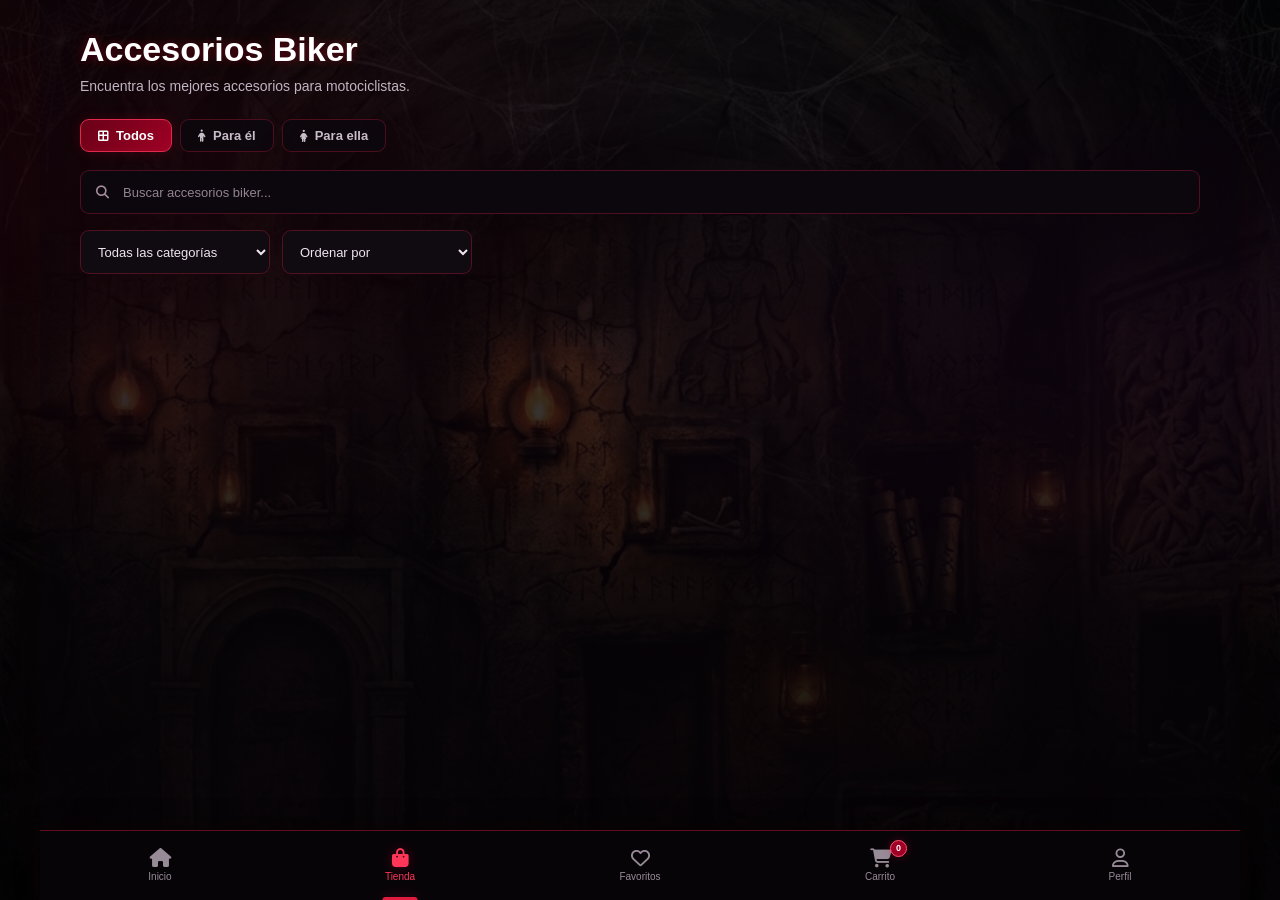
==== commit 105f7d04: "Update accesorios.html" ====
--- a/accesorios.html
+++ b/accesorios.html
@@ -26,1224 +26,484 @@
 </head>
 
 
-<!-- HALLOWEEN PREMIUM -->
-<style>
-    .halloween-decor {
-        position: fixed;
-        inset: 0;
-        z-index: 8000;
-        overflow: hidden;
-        pointer-events: none;
-        user-select: none;
-        -webkit-user-select: none;
-    }
-
-    .halloween-decor *,
-    .halloween-decor *::before,
-    .halloween-decor *::after {
-        box-sizing: border-box;
-    }
-
-    /* LUNA SANGRIENTA */
-    .halloween-luna {
-        position: absolute;
-        top: 10%;
-        right: 8%;
-        width: 78px;
-        height: 78px;
-        border-radius: 50%;
-        background:
-            radial-gradient(circle at 35% 28%,
-                #ffe1d0 0%,
-                #d95761 30%,
-                #811329 66%,
-                #260414 100%);
-        box-shadow:
-            0 0 18px rgba(255, 25, 55, .55),
-            0 0 45px rgba(130, 0, 35, .4);
-        opacity: .85;
-    }
-
-    .halloween-luna::before,
-    .halloween-luna::after {
-        content: "";
-        position: absolute;
-        border-radius: 50%;
-        background: rgba(54, 0, 18, .45);
-    }
-
-    .halloween-luna::before {
-        width: 16px;
-        height: 12px;
-        top: 19px;
-        left: 17px;
-    }
-
-    .halloween-luna::after {
-        width: 11px;
-        height: 11px;
-        right: 17px;
-        bottom: 18px;
-    }
-
-    /* NIEBLA */
-    .halloween-niebla {
-        position: absolute;
-        left: -15%;
-        bottom: 0;
-        width: 130%;
-        height: 25%;
-        background:
-            radial-gradient(ellipse at 20% 70%, rgba(100, 0, 125, .17), transparent 56%),
-            radial-gradient(ellipse at 60% 55%, rgba(45, 0, 80, .2), transparent 60%),
-            radial-gradient(ellipse at 85% 75%, rgba(145, 0, 25, .15), transparent 50%);
-        filter: blur(15px);
-        opacity: .8;
-    }
-
-    /* CALABAZAS DEMONÍACAS */
-    .halloween-pumpkin {
-        position: absolute;
-        width: clamp(70px, 9vw, 115px);
-        filter:
-            drop-shadow(0 0 9px rgba(255, 25, 0, .7)) drop-shadow(0 7px 12px rgba(0, 0, 0, .9));
-    }
-
-    .halloween-pumpkin svg {
-        display: block;
-        width: 100%;
-        height: auto;
-    }
-
-    .pumpkin-left {
-        top: 39%;
-        left: 3px;
-    }
-
-    .pumpkin-right {
-        top: 65%;
-        right: 3px;
-        width: clamp(60px, 7vw, 92px);
-    }
-
-    /* FANTASMAS */
-    .halloween-ghost {
-        position: absolute;
-        width: 46px;
-        height: 58px;
-        opacity: .82;
-        filter: drop-shadow(0 0 8px rgba(160, 120, 255, .5));
-    }
-
-    .halloween-ghost svg {
-        width: 100%;
-        height: 100%;
-    }
-
-    .ghost-left {
-        top: 18%;
-        left: 5%;
-    }
-
-    .ghost-right {
-        top: 46%;
-        right: 5%;
-        width: 38px;
-    }
-
-    /* MURCIÉLAGOS */
-    .halloween-bat {
-        position: absolute;
-        width: 40px;
-        height: 23px;
-        opacity: .9;
-        filter: drop-shadow(0 0 5px rgba(125, 0, 255, .6));
-    }
-
-    .halloween-bat svg {
-        width: 100%;
-        height: 100%;
-    }
-
-    .bat-one {
-        top: 31%;
-        left: 20%;
-    }
-
-    .bat-two {
-        top: 54%;
-        right: 18%;
-        width: 31px;
-    }
-
-    /* TELARAÑAS */
-    .halloween-web {
-        position: absolute;
-        top: 0;
-        width: 95px;
-        height: 95px;
-        opacity: .55;
-    }
-
-    .halloween-web svg {
-        width: 100%;
-        height: 100%;
-    }
-
-    .web-left {
-        left: 0;
-    }
-
-    .web-right {
-        right: 0;
-        transform: scaleX(-1);
-    }
-
-    /* BRUJA VOLANDO */
-    .halloween-witch {
-        position: absolute;
-        top: 24%;
-        left: -180px;
-        width: 145px;
-        height: 95px;
-        opacity: .9;
-        filter: drop-shadow(0 0 8px rgba(120, 0, 180, .6));
-        animation: halloween-flight 30s linear 1 forwards;
-    }
-
-    .halloween-witch svg {
-        width: 100%;
-        height: 100%;
-    }
-
-    @keyframes halloween-flight {
-        0% {
-            transform: translateX(0) translateY(0) rotate(-4deg);
-        }
-
-        45% {
-            transform: translateX(55vw) translateY(-12px) rotate(2deg);
-        }
-
-        100% {
-            transform: translateX(calc(100vw + 220px)) translateY(5px) rotate(-2deg);
-        }
-    }
-
-    /* ZOMBIS */
-    .halloween-zombie {
-        position: absolute;
-        width: clamp(58px, 8vw, 95px);
-        opacity: .9;
-        filter: drop-shadow(0 0 7px rgba(40, 255, 60, .4));
-    }
-
-    .halloween-zombie svg {
-        width: 100%;
-        height: auto;
-    }
-
-    .zombie-left {
-        bottom: 16%;
-        left: 2%;
-    }
-
-    .zombie-right {
-        bottom: 7%;
-        right: 2%;
-        width: clamp(53px, 7vw, 78px);
-    }
-
-    /* CALAVERAS */
-    .halloween-skull {
-        position: absolute;
-        width: clamp(33px, 4.5vw, 52px);
-        opacity: .85;
-        filter: drop-shadow(0 0 6px rgba(255, 25, 45, .5));
-    }
-
-    .halloween-skull svg {
-        display: block;
-        width: 100%;
-        height: auto;
-    }
-
-    .skull-one {
-        top: 68%;
-        left: 14%;
-    }
-
-    .skull-two {
-        top: 16%;
-        right: 21%;
-        width: 36px;
-    }
-
-    .skull-three {
-        bottom: 25%;
-        right: 13%;
-        width: 40px;
-    }
-
-    /* TUMBAS */
-    .halloween-grave {
-        position: absolute;
-        bottom: -2px;
-        width: clamp(70px, 9vw, 110px);
-        height: clamp(105px, 14vw, 155px);
-        opacity: .82;
-        filter:
-            drop-shadow(0 0 7px rgba(120, 0, 25, .5)) drop-shadow(0 7px 12px rgba(0, 0, 0, .9));
-    }
-
-    .halloween-grave svg {
-        width: 100%;
-        height: 100%;
-    }
-
-    .grave-left {
-        left: 8%;
-    }
-
-    .grave-right {
-        right: 8%;
-        width: clamp(65px, 8vw, 95px);
-    }
-
-    .grave-center {
-        left: 50%;
-        width: 65px;
-        height: 90px;
-        transform: translateX(-50%);
-        opacity: .4;
-    }
-
-    /* SUELO OSCURO */
-    .halloween-ground {
-        position: absolute;
-        bottom: 0;
-        left: 0;
-        width: 100%;
-        height: 28px;
-        background: linear-gradient(180deg,
-                transparent,
-                rgba(10, 4, 12, .7) 40%,
-                rgba(4, 2, 5, .95));
-        border-top: 1px solid rgba(110, 15, 35, .22);
-    }
-
-    /* MÓVILES */
-    @media (max-width: 600px) {
-        .halloween-luna {
-            width: 48px;
-            height: 48px;
-            top: 12%;
-            right: 9%;
-        }
-
-        .pumpkin-left {
-            width: 58px;
-            left: 0;
-            top: 43%;
-        }
-
-        .pumpkin-right {
-            width: 53px;
-            right: 0;
-            top: 68%;
-        }
-
-        .halloween-ghost {
-            width: 34px;
-            height: 45px;
-        }
-
-        .halloween-web {
-            width: 58px;
-            height: 58px;
-        }
-
-        .halloween-witch {
-            width: 110px;
-            height: 75px;
-        }
-
-        .halloween-zombie {
-            width: 52px;
-        }
-
-        .zombie-right {
-            width: 47px;
-        }
-
-        .halloween-grave {
-            width: 62px;
-            height: 92px;
-        }
-
-        .grave-center {
-            width: 45px;
-            height: 70px;
-            opacity: .3;
-        }
-
-        .halloween-ground {
-            height: 20px;
-        }
-    }
-
-    @media (prefers-reduced-motion: reduce) {
-        .halloween-witch {
-            animation: none;
-            left: auto;
-            right: 12%;
-        }
-    }
-</style>
-
-</head>
+
 
 <body>
 
+
     <!-- =====================================================
-         DECORACIÓN HALLOWEEN
-    ====================================================== -->
-
-    <div class="halloween-decor" aria-hidden="true">
-
-        <!-- LUNA SANGRIENTA -->
-        <div class="halloween-luna"></div>
-
-        <!-- TELARAÑA IZQUIERDA -->
-        <div class="halloween-web web-left">
-            <svg viewBox="0 0 100 100" fill="none">
-                <path d="M0 0 L100 100 M0 35 L65 0 M0 65 L35 0 M0 0 L100 0 M0 0 L0 100" stroke="#d6c7dc"
-                    stroke-width="1.3" />
-                <path d="M0 20 Q22 23 24 0 M0 42 Q42 45 45 0 M0 64 Q62 65 65 0" stroke="#d6c7dc" stroke-width="1"
-                    fill="none" />
-            </svg>
-        </div>
-
-        <!-- TELARAÑA DERECHA -->
-        <div class="halloween-web web-right">
-            <svg viewBox="0 0 100 100" fill="none">
-                <path d="M0 0 L100 100 M0 35 L65 0 M0 65 L35 0 M0 0 L100 0 M0 0 L0 100" stroke="#d6c7dc"
-                    stroke-width="1.3" />
-                <path d="M0 20 Q22 23 24 0 M0 42 Q42 45 45 0 M0 64 Q62 65 65 0" stroke="#d6c7dc" stroke-width="1"
-                    fill="none" />
-            </svg>
-        </div>
-
-        <!-- CALABAZA DEMONÍACA IZQUIERDA -->
-        <div class="halloween-pumpkin pumpkin-left">
-            <svg viewBox="0 0 160 160" xmlns="http://www.w3.org/2000/svg">
-                <defs>
-                    <radialGradient id="pumpkinA" cx="35%" cy="25%" r="80%">
-                        <stop offset="0%" stop-color="#ffb13b" />
-                        <stop offset="35%" stop-color="#ff5a00" />
-                        <stop offset="72%" stop-color="#a81700" />
-                        <stop offset="100%" stop-color="#260300" />
-                    </radialGradient>
-
-                    <linearGradient id="hornA" x1="0" y1="0" x2="1" y2="1">
-                        <stop offset="0%" stop-color="#77717d" />
-                        <stop offset="45%" stop-color="#201522" />
-                        <stop offset="100%" stop-color="#030204" />
-                    </linearGradient>
-
-                    <linearGradient id="eyeA" x1="0" y1="0" x2="0" y2="1">
-                        <stop offset="0%" stop-color="#fff6a0" />
-                        <stop offset="35%" stop-color="#ff3b00" />
-                        <stop offset="100%" stop-color="#c00000" />
-                    </linearGradient>
-
-                    <filter id="glowA" x="-60%" y="-60%" width="220%" height="220%">
-                        <feGaussianBlur stdDeviation="4" result="blur" />
-                        <feMerge>
-                            <feMergeNode in="blur" />
-                            <feMergeNode in="SourceGraphic" />
-                        </feMerge>
-                    </filter>
-                </defs>
-
-                <path d="M47 48 Q20 36 22 4 Q42 22 66 30 L68 49Z" fill="url(#hornA)" stroke="#080309"
-                    stroke-width="4" />
-                <path d="M111 48 Q140 34 139 4 Q120 23 96 30 L94 49Z" fill="url(#hornA)" stroke="#080309"
-                    stroke-width="4" />
-                <path d="M73 35 Q61 15 82 10 Q99 9 91 32 L98 40Z" fill="#263416" stroke="#0b1007" stroke-width="4" />
-
-                <path
-                    d="M80 37 C57 23 35 35 25 55 C9 83 21 120 43 136 Q61 148 80 136 Q99 148 117 136 C139 120 151 83 135 55 C125 35 103 23 80 37Z"
-                    fill="url(#pumpkinA)" stroke="#380500" stroke-width="5" />
-
-                <path d="M80 40 Q61 77 80 136 M57 37 Q36 77 50 130 M103 37 Q124 77 110 130" fill="none" stroke="#721100"
-                    stroke-width="5" />
-
-                <path d="M25 52 L72 67 L65 79 L29 64Z M135 52 L88 67 L95 79 L131 64Z" fill="#160008" stroke="#390008"
-                    stroke-width="2" />
-
-                <path d="M31 72 L68 79 L58 103 L43 94Z M129 72 L92 79 L102 103 L117 94Z" fill="url(#eyeA)"
-                    filter="url(#glowA)" />
-
-                <path d="M43 75 L54 96 L45 91Z M117 75 L106 96 L115 91Z" fill="#fffbd5" />
-
-                <path d="M80 94 L69 108 L80 104 L91 108Z" fill="#250008" />
-
-                <path
-                    d="M33 108 L49 111 L61 105 L72 112 L80 107 L90 112 L101 105 L113 111 L127 106 L119 130 L101 140 L80 134 L59 140 L41 130Z"
-                    fill="#130008" stroke="#3c0008" stroke-width="3" />
-
-                <path
-                    d="M43 110 L58 112 L54 128Z M65 111 L78 112 L73 130Z M91 112 L104 111 L97 130Z M108 111 L120 108 L112 126Z"
-                    fill="#fff0ce" stroke="#9e6e59" stroke-width="1.5" />
-
-                <path d="M57 137 L68 135 L65 122Z M91 135 L103 135 L96 121Z" fill="#fff0ce" stroke="#9e6e59"
-                    stroke-width="1.5" />
-
-                <path d="M27 88 L37 92 L29 101 M133 88 L123 92 L131 101" stroke="#490600" stroke-width="3"
-                    fill="none" />
-            </svg>
-        </div>
-
-        <!-- CALABAZA DEMONÍACA DERECHA -->
-        <div class="halloween-pumpkin pumpkin-right">
-            <svg viewBox="0 0 160 160" xmlns="http://www.w3.org/2000/svg">
-                <defs>
-                    <radialGradient id="pumpkinB" cx="35%" cy="25%" r="80%">
-                        <stop offset="0%" stop-color="#ffb13b" />
-                        <stop offset="35%" stop-color="#ff5a00" />
-                        <stop offset="72%" stop-color="#a81700" />
-                        <stop offset="100%" stop-color="#260300" />
-                    </radialGradient>
-
-                    <linearGradient id="hornB" x1="0" y1="0" x2="1" y2="1">
-                        <stop offset="0%" stop-color="#77717d" />
-                        <stop offset="45%" stop-color="#201522" />
-                        <stop offset="100%" stop-color="#030204" />
-                    </linearGradient>
-
-                    <linearGradient id="eyeB" x1="0" y1="0" x2="0" y2="1">
-                        <stop offset="0%" stop-color="#fff6a0" />
-                        <stop offset="35%" stop-color="#ff3b00" />
-                        <stop offset="100%" stop-color="#c00000" />
-                    </linearGradient>
-
-                    <filter id="glowB" x="-60%" y="-60%" width="220%" height="220%">
-                        <feGaussianBlur stdDeviation="4" result="blur" />
-                        <feMerge>
-                            <feMergeNode in="blur" />
-                            <feMergeNode in="SourceGraphic" />
-                        </feMerge>
-                    </filter>
-                </defs>
-
-                <path d="M47 48 Q20 36 22 4 Q42 22 66 30 L68 49Z" fill="url(#hornB)" stroke="#080309"
-                    stroke-width="4" />
-                <path d="M111 48 Q140 34 139 4 Q120 23 96 30 L94 49Z" fill="url(#hornB)" stroke="#080309"
-                    stroke-width="4" />
-                <path d="M73 35 Q61 15 82 10 Q99 9 91 32 L98 40Z" fill="#263416" stroke="#0b1007" stroke-width="4" />
-
-                <path
-                    d="M80 37 C57 23 35 35 25 55 C9 83 21 120 43 136 Q61 148 80 136 Q99 148 117 136 C139 120 151 83 135 55 C125 35 103 23 80 37Z"
-                    fill="url(#pumpkinB)" stroke="#380500" stroke-width="5" />
-
-                <path d="M80 40 Q61 77 80 136 M57 37 Q36 77 50 130 M103 37 Q124 77 110 130" fill="none" stroke="#721100"
-                    stroke-width="5" />
-
-                <path d="M25 52 L72 67 L65 79 L29 64Z M135 52 L88 67 L95 79 L131 64Z" fill="#160008" stroke="#390008"
-                    stroke-width="2" />
-
-                <path d="M31 72 L68 79 L58 103 L43 94Z M129 72 L92 79 L102 103 L117 94Z" fill="url(#eyeB)"
-                    filter="url(#glowB)" />
-
-                <path d="M43 75 L54 96 L45 91Z M117 75 L106 96 L115 91Z" fill="#fffbd5" />
-
-                <path d="M80 94 L69 108 L80 104 L91 108Z" fill="#250008" />
-
-                <path
-                    d="M33 108 L49 111 L61 105 L72 112 L80 107 L90 112 L101 105 L113 111 L127 106 L119 130 L101 140 L80 134 L59 140 L41 130Z"
-                    fill="#130008" stroke="#3c0008" stroke-width="3" />
-
-                <path
-                    d="M43 110 L58 112 L54 128Z M65 111 L78 112 L73 130Z M91 112 L104 111 L97 130Z M108 111 L120 108 L112 126Z"
-                    fill="#fff0ce" stroke="#9e6e59" stroke-width="1.5" />
-
-                <path d="M57 137 L68 135 L65 122Z M91 135 L103 135 L96 121Z" fill="#fff0ce" stroke="#9e6e59"
-                    stroke-width="1.5" />
-
-                <path d="M27 88 L37 92 L29 101 M133 88 L123 92 L131 101" stroke="#490600" stroke-width="3"
-                    fill="none" />
-            </svg>
-        </div>
-
-        <!-- FANTASMA IZQUIERDO -->
-        <div class="halloween-ghost ghost-left">
-            <svg viewBox="0 0 70 85">
-                <path d="M10 77 L10 35 C10 17 22 5 36 5 C51 5 61 18 61 35 L61 77 L48 69 L37 79 L25 69Z" fill="#e9e7ef"
-                    stroke="#a5a0b8" stroke-width="2" />
-                <ellipse cx="26" cy="37" rx="4" ry="7" fill="#1c1428" />
-                <ellipse cx="46" cy="37" rx="4" ry="7" fill="#1c1428" />
-                <ellipse cx="36" cy="51" rx="6" ry="8" fill="#1c1428" />
-                <path d="M17 23 Q26 14 33 18" stroke="#fff" stroke-width="3" opacity=".7" fill="none" />
-            </svg>
-        </div>
-
-        <!-- FANTASMA DERECHO -->
-        <div class="halloween-ghost ghost-right">
-            <svg viewBox="0 0 70 85">
-                <path d="M10 77 L10 35 C10 17 22 5 36 5 C51 5 61 18 61 35 L61 77 L48 69 L37 79 L25 69Z" fill="#e9e7ef"
-                    stroke="#a5a0b8" stroke-width="2" />
-                <ellipse cx="26" cy="37" rx="4" ry="7" fill="#1c1428" />
-                <ellipse cx="46" cy="37" rx="4" ry="7" fill="#1c1428" />
-                <ellipse cx="36" cy="51" rx="6" ry="8" fill="#1c1428" />
-            </svg>
-        </div>
-
-        <!-- MURCIÉLAGOS -->
-        <div class="halloween-bat bat-one">
-            <svg viewBox="0 0 80 40">
-                <path d="M40 17 L32 8 L28 20 L8 7 L14 26 L3 31 L27 33 L40 24 L53 33 L77 31 L66 26 L72 7 L52 20 L48 8Z"
-                    fill="#171020" stroke="#4d315f" stroke-width="1.5" />
-                <circle cx="36" cy="18" r="1.8" fill="#ff4b26" />
-                <circle cx="44" cy="18" r="1.8" fill="#ff4b26" />
-            </svg>
-        </div>
-
-        <div class="halloween-bat bat-two">
-            <svg viewBox="0 0 80 40">
-                <path d="M40 17 L32 8 L28 20 L8 7 L14 26 L3 31 L27 33 L40 24 L53 33 L77 31 L66 26 L72 7 L52 20 L48 8Z"
-                    fill="#171020" stroke="#4d315f" stroke-width="1.5" />
-                <circle cx="36" cy="18" r="1.8" fill="#ff4b26" />
-                <circle cx="44" cy="18" r="1.8" fill="#ff4b26" />
-            </svg>
-        </div>
-
-        <!-- BRUJA -->
-        <div class="halloween-witch">
-            <svg viewBox="0 0 200 130">
-                <path d="M42 90 L166 69" stroke="#8a542c" stroke-width="5" stroke-linecap="round" />
-                <path d="M163 68 Q180 58 194 67 Q185 77 197 84 Q179 87 164 75Z" fill="#b57a37" stroke="#6f411d"
-                    stroke-width="2" />
-                <path d="M83 43 Q65 52 72 72 L54 85 Q85 91 104 74 L126 78 Q117 57 104 43Z" fill="#39204f"
-                    stroke="#241133" stroke-width="2" />
-                <path d="M84 43 L106 44 L116 70 L91 75 L80 58Z" fill="#241133" />
-                <circle cx="92" cy="32" r="13" fill="#b77b5b" />
-                <path d="M102 33 L114 38 L103 40Z" fill="#b77b5b" />
-                <path d="M70 25 L95 1 L109 27Z" fill="#21102f" stroke="#4d286a" stroke-width="2" />
-                <path d="M64 27 Q88 20 116 29 Q92 35 64 27Z" fill="#12091d" stroke="#4d286a" stroke-width="2" />
-                <path d="M96 31 L103 33" stroke="#ffb52e" stroke-width="3" stroke-linecap="round" />
-                <path d="M105 49 L128 61 L143 59" fill="none" stroke="#b77b5b" stroke-width="5"
-                    stroke-linecap="round" />
-                <path d="M85 68 L76 83 L88 87 M101 72 L113 83 L124 82" fill="none" stroke="#21102f" stroke-width="6"
-                    stroke-linecap="round" />
-                <path d="M29 38 L32 46 L40 49 L32 52 L29 60 L26 52 L18 49 L26 46Z" fill="#d6a8ff" />
-                <path d="M151 32 L153 38 L159 40 L153 42 L151 48 L149 42 L143 40 L149 38Z" fill="#ff9c28" />
-            </svg>
-        </div>
-
-        <!-- ZOMBI IZQUIERDO -->
-        <div class="halloween-zombie zombie-left">
-            <svg viewBox="0 0 120 150">
-                <path d="M43 91 L39 115 L23 132 L28 145 L92 145 L98 131 L79 113 L76 89Z" fill="#242a24" stroke="#101510"
-                    stroke-width="3" />
-                <path d="M43 98 L60 110 L78 97 L80 126 L40 126Z" fill="#4b5435" stroke="#252b1c" stroke-width="2" />
-                <path d="M42 100 L20 105 L10 92 L5 96 L12 115 L34 119 L47 112Z" fill="#71864a" stroke="#26321e"
-                    stroke-width="3" />
-                <path d="M77 100 L96 96 L104 81 L110 84 L108 104 L87 116 L73 112Z" fill="#71864a" stroke="#26321e"
-                    stroke-width="3" />
-                <path d="M33 30 Q34 8 61 9 Q89 10 89 38 L84 71 L69 91 L48 85 L32 65Z" fill="#82995a" stroke="#26321e"
-                    stroke-width="3" />
-                <path d="M33 34 L25 21 L42 25 L43 12 L56 22 L69 10 L74 24 L89 19 L88 38 L79 33 L65 28 L48 32Z"
-                    fill="#171a15" stroke="#0b0d0a" stroke-width="3" />
-                <path d="M38 42 L55 45 L51 56 L39 53Z M64 44 L81 40 L79 53 L67 56Z" fill="#14220c" />
-                <ellipse cx="47" cy="49" rx="4" ry="5" fill="#8cff47" />
-                <ellipse cx="73" cy="48" rx="4" ry="5" fill="#8cff47" />
-                <path d="M42 64 Q59 70 79 61 L75 78 L60 83 L47 76Z" fill="#17090b" stroke="#3b1716" stroke-width="3" />
-                <path d="M47 65 L55 67 L53 74Z M63 66 L72 64 L69 72Z" fill="#e8dfba" />
-                <path d="M55 81 L58 90 L61 82" fill="#8c1018" />
-            </svg>
-        </div>
-
-        <!-- ZOMBI DERECHO -->
-        <div class="halloween-zombie zombie-right">
-            <svg viewBox="0 0 120 150">
-                <path d="M43 91 L39 115 L23 132 L28 145 L92 145 L98 131 L79 113 L76 89Z" fill="#29251e" stroke="#101510"
-                    stroke-width="3" />
-                <path d="M43 98 L60 110 L78 97 L80 126 L40 126Z" fill="#66503c" stroke="#252b1c" stroke-width="2" />
-                <path d="M42 100 L20 105 L10 92 L5 96 L12 115 L34 119 L47 112Z" fill="#71864a" stroke="#26321e"
-                    stroke-width="3" />
-                <path d="M77 100 L96 96 L104 81 L110 84 L108 104 L87 116 L73 112Z" fill="#71864a" stroke="#26321e"
-                    stroke-width="3" />
-                <path d="M33 30 Q34 8 61 9 Q89 10 89 38 L84 71 L69 91 L48 85 L32 65Z" fill="#82995a" stroke="#26321e"
-                    stroke-width="3" />
-                <path d="M33 34 L25 21 L42 25 L43 12 L56 22 L69 10 L74 24 L89 19 L88 38 L79 33 L65 28 L48 32Z"
-                    fill="#171a15" stroke="#0b0d0a" stroke-width="3" />
-                <path d="M38 42 L55 45 L51 56 L39 53Z M64 44 L81 40 L79 53 L67 56Z" fill="#14220c" />
-                <ellipse cx="47" cy="49" rx="4" ry="5" fill="#8cff47" />
-                <ellipse cx="73" cy="48" rx="4" ry="5" fill="#8cff47" />
-                <path d="M42 64 Q59 70 79 61 L75 78 L60 83 L47 76Z" fill="#17090b" stroke="#3b1716" stroke-width="3" />
-                <path d="M47 65 L55 67 L53 74Z M63 66 L72 64 L69 72Z" fill="#e8dfba" />
-            </svg>
-        </div>
-
-        <!-- CALAVERAS -->
-        <div class="halloween-skull skull-one">
-            <svg viewBox="0 0 100 110">
-                <path
-                    d="M50 7 C24 7 12 25 14 48 C15 62 23 72 33 77 L34 95 L66 95 L67 77 C77 72 85 62 86 48 C88 25 76 7 50 7Z"
-                    fill="#e8dfc8" stroke="#8d7a69" stroke-width="3" />
-                <path d="M23 43 Q27 29 40 38 L38 52 L27 57Z M77 43 Q73 29 60 38 L62 52 L73 57Z" fill="#170b19" />
-                <path d="M43 57 L50 47 L57 57 L50 66Z" fill="#26131e" />
-                <path d="M36 78 L36 91 M45 79 L45 94 M55 79 L55 94 M64 78 L64 91" stroke="#3b2930" stroke-width="3" />
-                <path d="M15 58 L25 66 M85 58 L75 66" stroke="#7c101b" stroke-width="3" />
-            </svg>
-        </div>
-
-        <div class="halloween-skull skull-two">
-            <svg viewBox="0 0 100 110">
-                <path
-                    d="M50 7 C24 7 12 25 14 48 C15 62 23 72 33 77 L34 95 L66 95 L67 77 C77 72 85 62 86 48 C88 25 76 7 50 7Z"
-                    fill="#e8dfc8" stroke="#8d7a69" stroke-width="3" />
-                <path d="M23 43 Q27 29 40 38 L38 52 L27 57Z M77 43 Q73 29 60 38 L62 52 L73 57Z" fill="#20091c" />
-                <path d="M43 57 L50 47 L57 57 L50 66Z" fill="#26131e" />
-                <path d="M36 78 L36 91 M45 79 L45 94 M55 79 L55 94 M64 78 L64 91" stroke="#3b2930" stroke-width="3" />
-            </svg>
-        </div>
-
-        <div class="halloween-skull skull-three">
-            <svg viewBox="0 0 100 110">
-                <path
-                    d="M50 7 C24 7 12 25 14 48 C15 62 23 72 33 77 L34 95 L66 95 L67 77 C77 72 85 62 86 48 C88 25 76 7 50 7Z"
-                    fill="#e8dfc8" stroke="#8d7a69" stroke-width="3" />
-                <path d="M23 43 Q27 29 40 38 L38 52 L27 57Z M77 43 Q73 29 60 38 L62 52 L73 57Z" fill="#20091c" />
-                <path d="M43 57 L50 47 L57 57 L50 66Z" fill="#26131e" />
-                <path d="M36 78 L36 91 M45 79 L45 94 M55 79 L55 94 M64 78 L64 91" stroke="#3b2930" stroke-width="3" />
-            </svg>
-        </div>
-
-        <!-- TUMBAS -->
-        <div class="halloween-grave grave-left">
-            <svg viewBox="0 0 120 180">
-                <path d="M17 174 L22 53 Q23 15 60 10 Q97 15 98 53 L103 174Z" fill="#28232f" stroke="#75677d"
-                    stroke-width="3" />
-                <path d="M60 42 L60 76 M45 53 L75 53" stroke="#a9a0b2" stroke-width="7" stroke-linecap="round" />
-                <path d="M60 43 L60 75 M45 54 L75 54" stroke="#201723" stroke-width="3" stroke-linecap="round" />
-                <text x="60" y="100" text-anchor="middle" fill="#c8b9c9" font-size="12" font-family="serif"
-                    letter-spacing="2">R.I.P.</text>
-                <path d="M35 114 L46 120 L40 131 L48 141 M81 105 L74 118 L82 126 L76 137" fill="none" stroke="#17111d"
-                    stroke-width="3" />
-                <path d="M13 174 L107 174" stroke="#b12b42" stroke-width="3" />
-            </svg>
-        </div>
-
-        <div class="halloween-grave grave-right">
-            <svg viewBox="0 0 120 180">
-                <path d="M17 174 L22 53 Q23 15 60 10 Q97 15 98 53 L103 174Z" fill="#29202f" stroke="#79647e"
-                    stroke-width="3" />
-                <path d="M60 42 L60 76 M45 53 L75 53" stroke="#c02b45" stroke-width="7" stroke-linecap="round" />
-                <path d="M60 43 L60 75 M45 54 L75 54" stroke="#201723" stroke-width="3" stroke-linecap="round" />
-                <text x="60" y="100" text-anchor="middle" fill="#c8b9c9" font-size="12" font-family="serif"
-                    letter-spacing="2">R.I.P.</text>
-                <path d="M35 114 L46 120 L40 131 L48 141 M81 105 L74 118 L82 126" fill="none" stroke="#17111d"
-                    stroke-width="3" />
-                <path d="M13 174 L107 174" stroke="#b12b42" stroke-width="3" />
-            </svg>
-        </div>
-
-        <div class="halloween-grave grave-center">
-            <svg viewBox="0 0 120 180">
-                <path d="M17 174 L22 53 Q23 15 60 10 Q97 15 98 53 L103 174Z" fill="#211a29" stroke="#55435d"
-                    stroke-width="3" />
-                <path d="M60 42 L60 76 M45 53 L75 53" stroke="#87768d" stroke-width="6" stroke-linecap="round" />
-                <text x="60" y="101" text-anchor="middle" fill="#a79aad" font-size="12"
-                    font-family="serif">R.I.P.</text>
-            </svg>
-        </div>
-
-        <!-- NIEBLA Y SUELO -->
-        <div class="halloween-niebla"></div>
-        <div class="halloween-ground"></div>
-
-    </div>
-
-
-
-    <body>
-
-
-        <!-- =====================================================
          APP
     ====================================================== -->
 
-        <div class="app">
-
-
-            <!-- =================================================
+    <div class="app">
+
+
+        <!-- =================================================
              TIENDA
         ================================================== -->
 
-            <main class="tienda">
-
-
-                <!-- =================================================
+        <main class="tienda">
+
+
+            <!-- =================================================
                  ENCABEZADO
             ================================================== -->
 
-                <div class="tienda-header">
-
-                    <h1>
+            <div class="tienda-header">
+
+                <h1>
+                    Accesorios Biker
+                </h1>
+
+                <p>
+                    Encuentra los mejores accesorios para motociclistas.
+                </p>
+
+            </div>
+
+
+
+            <!-- =================================================
+                 FILTROS POR TIPO
+            ================================================== -->
+
+            <div class="categorias-genero">
+
+
+                <!-- TODOS -->
+
+                <button type="button" class="genero-btn active" data-genero="todos">
+
+                    <i class="fa-solid fa-border-all"></i>
+
+                    <span>
+                        Todos
+                    </span>
+
+                </button>
+
+
+
+                <!-- PARA ÉL -->
+
+                <button type="button" class="genero-btn" data-genero="hombre">
+
+                    <i class="fa-solid fa-person"></i>
+
+                    <span>
+                        Para él
+                    </span>
+
+                </button>
+
+
+
+                <!-- PARA ELLA -->
+
+                <button type="button" class="genero-btn" data-genero="mujer">
+
+                    <i class="fa-solid fa-person-dress"></i>
+
+                    <span>
+                        Para ella
+                    </span>
+
+                </button>
+
+
+            </div>
+
+
+
+            <!-- =================================================
+                 BUSCADOR
+            ================================================== -->
+
+            <div class="buscador-tienda">
+
+                <i class="fa-solid fa-magnifying-glass"></i>
+
+                <input type="text" id="buscarProducto" placeholder="Buscar accesorios biker..." autocomplete="off">
+
+            </div>
+
+
+
+            <!-- =================================================
+                 FILTROS
+            ================================================== -->
+
+            <div class="tienda-controles">
+
+
+                <!-- CATEGORÍA -->
+
+                <select id="filtroCategoria">
+
+                    <option value="todos">
+                        Todas las categorías
+                    </option>
+
+                    <option value="accesorios">
                         Accesorios Biker
-                    </h1>
-
-                    <p>
-                        Encuentra los mejores accesorios para motociclistas.
-                    </p>
-
-                </div>
-
-
-
-                <!-- =================================================
-                 FILTROS POR TIPO
-            ================================================== -->
-
-                <div class="categorias-genero">
-
-
-                    <!-- TODOS -->
-
-                    <button type="button" class="genero-btn active" data-genero="todos">
-
-                        <i class="fa-solid fa-border-all"></i>
-
-                        <span>
-                            Todos
-                        </span>
-
-                    </button>
-
-
-
-                    <!-- PARA ÉL -->
-
-                    <button type="button" class="genero-btn" data-genero="hombre">
-
-                        <i class="fa-solid fa-person"></i>
-
-                        <span>
-                            Para él
-                        </span>
-
-                    </button>
-
-
-
-                    <!-- PARA ELLA -->
-
-                    <button type="button" class="genero-btn" data-genero="mujer">
-
-                        <i class="fa-solid fa-person-dress"></i>
-
-                        <span>
-                            Para ella
-                        </span>
-
-                    </button>
-
-
-                </div>
-
-
-
-                <!-- =================================================
-                 BUSCADOR
-            ================================================== -->
-
-                <div class="buscador-tienda">
-
-                    <i class="fa-solid fa-magnifying-glass"></i>
-
-                    <input type="text" id="buscarProducto" placeholder="Buscar accesorios biker..." autocomplete="off">
-
-                </div>
-
-
-
-                <!-- =================================================
-                 FILTROS
-            ================================================== -->
-
-                <div class="tienda-controles">
-
-
-                    <!-- CATEGORÍA -->
-
-                    <select id="filtroCategoria">
-
-                        <option value="todos">
-                            Todas las categorías
-                        </option>
-
-                        <option value="accesorios">
-                            Accesorios Biker
-                        </option>
-
-                    </select>
-
-
-
-                    <!-- ORDEN -->
-
-                    <select id="ordenarProductos">
-
-                        <option value="default">
-                            Ordenar por
-                        </option>
-
-                        <option value="precio-menor">
-                            Precio: menor a mayor
-                        </option>
-
-                        <option value="precio-mayor">
-                            Precio: mayor a menor
-                        </option>
-
-                        <option value="nombre-az">
-                            Nombre: A - Z
-                        </option>
-
-                        <option value="nombre-za">
-                            Nombre: Z - A
-                        </option>
-
-                    </select>
-
-
-                </div>
-
-
-
-                <!-- =================================================
+                    </option>
+
+                </select>
+
+
+
+                <!-- ORDEN -->
+
+                <select id="ordenarProductos">
+
+                    <option value="default">
+                        Ordenar por
+                    </option>
+
+                    <option value="precio-menor">
+                        Precio: menor a mayor
+                    </option>
+
+                    <option value="precio-mayor">
+                        Precio: mayor a menor
+                    </option>
+
+                    <option value="nombre-az">
+                        Nombre: A - Z
+                    </option>
+
+                    <option value="nombre-za">
+                        Nombre: Z - A
+                    </option>
+
+                </select>
+
+
+            </div>
+
+
+
+            <!-- =================================================
                  PRODUCTOS
             ================================================== -->
 
-                <div class="productos-tienda" id="productosTienda">
-                </div>
-
-
-
-                <!-- =================================================
+            <div class="productos-tienda" id="productosTienda">
+            </div>
+
+
+
+            <!-- =================================================
                  SIN RESULTADOS
             ================================================== -->
 
-                <div id="sinResultados" class="sin-resultados" style="display: none;">
-
-                    <i class="fa-solid fa-box-open"></i>
-
-                    <h3>
-                        No encontramos accesorios biker
-                    </h3>
-
-                    <p>
-                        Intenta buscar otro producto.
-                    </p>
-
-                </div>
-
-
-            </main>
-
-
-
-            <!-- =====================================================
+            <div id="sinResultados" class="sin-resultados" style="display: none;">
+
+                <i class="fa-solid fa-box-open"></i>
+
+                <h3>
+                    No encontramos accesorios biker
+                </h3>
+
+                <p>
+                    Intenta buscar otro producto.
+                </p>
+
+            </div>
+
+
+        </main>
+
+
+
+        <!-- =====================================================
              MODAL PRODUCTO
         ====================================================== -->
 
-            <div class="modal-producto" id="modalProducto">
-
-                <div class="modal-producto-contenido">
-
-
-                    <!-- =================================================
+        <div class="modal-producto" id="modalProducto">
+
+            <div class="modal-producto-contenido">
+
+
+                <!-- =================================================
                      BOTÓN CERRAR
                 ================================================== -->
 
-                    <button class="modal-cerrar" id="cerrarModalProducto" type="button" aria-label="Cerrar">
-
-                        <i class="fa-solid fa-xmark"></i>
-
-                    </button>
-
-
-
-                    <!-- =================================================
+                <button class="modal-cerrar" id="cerrarModalProducto" type="button" aria-label="Cerrar">
+
+                    <i class="fa-solid fa-xmark"></i>
+
+                </button>
+
+
+
+                <!-- =================================================
                      IMAGEN DEL PRODUCTO
                 ================================================== -->
 
-                    <div class="modal-producto-imagen">
-
-                        <img id="modalProductoImagen" src="" alt="Accesorio biker">
-
-                    </div>
-
-
-
-                    <!-- =================================================
+                <div class="modal-producto-imagen">
+
+                    <img id="modalProductoImagen" src="" alt="Accesorio biker">
+
+                </div>
+
+
+
+                <!-- =================================================
                      INFORMACIÓN DEL PRODUCTO
                 ================================================== -->
 
-                    <div class="modal-producto-info">
-
-
-                        <!-- =================================================
+                <div class="modal-producto-info">
+
+
+                    <!-- =================================================
                          CATEGORÍA
                     ================================================== -->
 
-                        <span class="modal-producto-categoria">
-
-                            Accesorio Biker
+                    <span class="modal-producto-categoria">
+
+                        Accesorio Biker
+
+                    </span>
+
+
+
+                    <!-- =================================================
+                         NOMBRE
+                    ================================================== -->
+
+                    <h2 id="modalProductoNombre">
+
+                        Accesorio
+
+                    </h2>
+
+
+
+                    <!-- =================================================
+                         DESCRIPCIÓN
+                    ================================================== -->
+
+                    <div class="modal-producto-descripcion-contenedor">
+
+                        <h3 class="modal-descripcion-titulo">
+
+                            Descripción
+
+                        </h3>
+
+                        <p class="modal-producto-descripcion" id="modalProductoDescripcion">
+
+                            Sin descripción disponible.
+
+                        </p>
+
+                    </div>
+
+
+
+                    <!-- =================================================
+                         PRECIOS
+                    ================================================== -->
+
+                    <div class="modal-producto-precios">
+
+
+                        <!-- PRECIO ORIGINAL -->
+
+                        <span class="modal-precio-original" id="modalProductoPrecioOriginal">
+
+                            Q0.00
 
                         </span>
 
 
 
-                        <!-- =================================================
-                         NOMBRE
-                    ================================================== -->
-
-                        <h2 id="modalProductoNombre">
-
-                            Accesorio
-
-                        </h2>
-
-
-
-                        <!-- =================================================
-                         DESCRIPCIÓN
-                    ================================================== -->
-
-                        <div class="modal-producto-descripcion-contenedor">
-
-                            <h3 class="modal-descripcion-titulo">
-
-                                Descripción
-
-                            </h3>
-
-                            <p class="modal-producto-descripcion" id="modalProductoDescripcion">
-
-                                Sin descripción disponible.
-
-                            </p>
-
-                        </div>
-
-
-
-                        <!-- =================================================
-                         PRECIOS
-                    ================================================== -->
-
-                        <div class="modal-producto-precios">
-
-
-                            <!-- PRECIO ORIGINAL -->
-
-                            <span class="modal-precio-original" id="modalProductoPrecioOriginal">
-
-                                Q0.00
-
-                            </span>
-
-
-
-                            <!-- PRECIO FINAL -->
-
-                            <span class="modal-precio-final" id="modalProductoPrecio">
-
-                                Q0.00
-
-                            </span>
-
-
-
-                            <!-- DESCUENTO -->
-
-                            <span class="modal-descuento" id="modalProductoDescuento">
-
-                                -0%
-
-                            </span>
-
-
-                        </div>
-
-
-
-                        <!-- =================================================
+                        <!-- PRECIO FINAL -->
+
+                        <span class="modal-precio-final" id="modalProductoPrecio">
+
+                            Q0.00
+
+                        </span>
+
+
+
+                        <!-- DESCUENTO -->
+
+                        <span class="modal-descuento" id="modalProductoDescuento">
+
+                            -0%
+
+                        </span>
+
+
+                    </div>
+
+
+
+                    <!-- =================================================
                          STOCK
                     ================================================== -->
 
-                        <p class="modal-producto-stock">
-
-                            Stock disponible:
-
-                            <strong id="modalProductoStock">
-                                0
-                            </strong>
-
-                        </p>
-
-
-
-                        <!-- =================================================
+                    <p class="modal-producto-stock">
+
+                        Stock disponible:
+
+                        <strong id="modalProductoStock">
+                            0
+                        </strong>
+
+                    </p>
+
+
+
+                    <!-- =================================================
                          CARRITO
                     ================================================== -->
 
-                        <button class="modal-btn-carrito" id="modalProductoComprar" type="button">
-
-                            <i class="fa-solid fa-cart-shopping"></i>
-
-                            Agregar al carrito
-
-                        </button>
-
-
-
-                        <!-- =================================================
+                    <button class="modal-btn-carrito" id="modalProductoComprar" type="button">
+
+                        <i class="fa-solid fa-cart-shopping"></i>
+
+                        Agregar al carrito
+
+                    </button>
+
+
+
+                    <!-- =================================================
                          FAVORITO
                     ================================================== -->
 
-                        <button class="modal-btn-favorito" id="modalProductoFavorito" type="button">
-
-                            <i class="fa-regular fa-heart"></i>
-
-                            Favorito
-
-                        </button>
-
-
-                    </div>
+                    <button class="modal-btn-favorito" id="modalProductoFavorito" type="button">
+
+                        <i class="fa-regular fa-heart"></i>
+
+                        Favorito
+
+                    </button>
+
 
                 </div>
 
             </div>
 
-
-
-            <!-- =====================================================
+        </div>
+
+
+
+        <!-- =====================================================
              NAVEGACIÓN INFERIOR
         ====================================================== -->
 
-            <nav class="bottom-nav">
-
-
-                <!-- =================================================
+        <nav class="bottom-nav">
+
+
+            <!-- =================================================
                  INICIO
             ================================================== -->
 
-                <a href="index.html" class="nav-item">
-
-                    <i class="fa-solid fa-house"></i>
-
-                    <span>
-                        Inicio
-                    </span>
-
-                </a>
-
-
-
-                <!-- =================================================
+            <a href="index.html" class="nav-item">
+
+                <i class="fa-solid fa-house"></i>
+
+                <span>
+                    Inicio
+                </span>
+
+            </a>
+
+
+
+            <!-- =================================================
                  TIENDA
             ================================================== -->
 
-                <a href="tienda.html" class="nav-item active">
-
-                    <i class="fa-solid fa-bag-shopping"></i>
-
-                    <span>
-                        Tienda
-                    </span>
-
-                </a>
-
-
-
-                <!-- =================================================
+            <a href="tienda.html" class="nav-item active">
+
+                <i class="fa-solid fa-bag-shopping"></i>
+
+                <span>
+                    Tienda
+                </span>
+
+            </a>
+
+
+
+            <!-- =================================================
                  FAVORITOS
             ================================================== -->
 
-                <a href="favorito.html" class="nav-item">
-
-                    <i class="fa-regular fa-heart"></i>
-
-                    <span>
-                        Favoritos
-                    </span>
-
-                </a>
-
-
-
-                <!-- =================================================
+            <a href="favorito.html" class="nav-item">
+
+                <i class="fa-regular fa-heart"></i>
+
+                <span>
+                    Favoritos
+                </span>
+
+            </a>
+
+
+
+            <!-- =================================================
                  CARRITO
             ================================================== -->
 
-                <a href="carrito.html" class="nav-item cart">
-
-                    <i class="fa-solid fa-cart-shopping"></i>
-
-                    <b id="contadorCarrito">
-                        0
-                    </b>
-
-                    <span>
-                        Carrito
-                    </span>
-
-                </a>
-
-
-
-                <!-- =================================================
+            <a href="carrito.html" class="nav-item cart">
+
+                <i class="fa-solid fa-cart-shopping"></i>
+
+                <b id="contadorCarrito">
+                    0
+                </b>
+
+                <span>
+                    Carrito
+                </span>
+
+            </a>
+
+
+
+            <!-- =================================================
                  PERFIL
             ================================================== -->
 
-                <a href="perfil.html" class="nav-item">
-
-                    <i class="fa-regular fa-user"></i>
-
-                    <span>
-                        Perfil
-                    </span>
-
-                </a>
-
-
-            </nav>
-
-
-        </div>
-
-
-
-        <!-- =====================================================
+            <a href="perfil.html" class="nav-item">
+
+                <i class="fa-regular fa-user"></i>
+
+                <span>
+                    Perfil
+                </span>
+
+            </a>
+
+
+        </nav>
+
+
+    </div>
+
+
+
+    <!-- =====================================================
          SUPABASE
     ====================================================== -->
 
-        <script src="https://cdn.jsdelivr.net/npm/@supabase/supabase-js@2"></script>
-
-
-
-        <!-- =====================================================
+    <script src="https://cdn.jsdelivr.net/npm/@supabase/supabase-js@2"></script>
+
+
+
+    <!-- =====================================================
          ACCESORIOS JS
     ====================================================== -->
 
-        <script src="accesorios.js"></script>
-
-
-    </body>
+    <script src="accesorios.js"></script>
+
+
+</body>
 
 </html>
--- a/playeras.css
+++ b/playeras.css
@@ -1,20 +1,36 @@
 /* =========================================================
    DL LUXURY - PLAYERAS
-   TIENDA / VENTAS
-
-   DISEÑO:
-   - Tarjetas compactas
-   - Botón negro
-   - Botón dorado al pasar mouse / presionar
-   - Corazón negro
-   - Corazón rojo al marcar
+   HALLOWEEN DE TERROR
+   Fondo: anabelle2.jpg
+
+   - Estética de terror cinematográfico
+   - Negro, rojo sangre y morado oscuro
+   - Tarjetas oscuras con detalles tenebrosos
+   - Botones rojos con brillo infernal
+   - Corazones negros y rojos
    - Menú inferior uniforme
+   - Responsive para móviles
 ========================================================= */
 
 
 /* =========================================================
    CONFIGURACIÓN GENERAL
 ========================================================= */
+
+:root {
+    --terror-negro: #080608;
+    --terror-superficie: #100b10;
+    --terror-superficie-2: #170d15;
+    --terror-rojo: #a00020;
+    --terror-rojo-brillante: #df1238;
+    --terror-rojo-oscuro: #510010;
+    --terror-morado: #35102f;
+    --terror-texto: #f4eeee;
+    --terror-texto-secundario: #b7aeb7;
+    --terror-borde: rgba(174, 15, 49, 0.42);
+    --terror-brillo: rgba(196, 0, 43, 0.22);
+    --terror-dorado: #d4af37;
+}
 
 * {
     margin: 0;
@@ -26,17 +42,57 @@
     scroll-behavior: smooth;
     max-width: 100%;
     overflow-x: hidden;
+    background: var(--terror-negro);
 }
 
 body {
+    position: relative;
+    isolation: isolate;
+
     font-family: Arial, Helvetica, sans-serif;
-    background: #f3f3f3;
-    color: #111;
+
+    background-color: var(--terror-negro);
+    background-image:
+        linear-gradient(180deg,
+            rgba(5, 3, 7, 0.48) 0%,
+            rgba(7, 3, 8, 0.68) 45%,
+            rgba(5, 3, 6, 0.88) 100%),
+        url("anabelle2.jpg");
+
+    background-size: cover;
+    background-position: center top;
+    background-repeat: no-repeat;
+    background-attachment: fixed;
+
+    color: var(--terror-texto);
+
     min-height: 100vh;
     max-width: 100%;
     overflow-x: hidden;
 }
 
+body::before {
+    content: "";
+
+    position: fixed;
+    inset: 0;
+
+    z-index: -1;
+    pointer-events: none;
+
+    background:
+        radial-gradient(ellipse at 12% 18%,
+            rgba(106, 0, 25, 0.22),
+            transparent 38%),
+        radial-gradient(ellipse at 90% 38%,
+            rgba(75, 9, 75, 0.18),
+            transparent 40%),
+        linear-gradient(90deg,
+            rgba(0, 0, 0, 0.18),
+            transparent 35%,
+            rgba(0, 0, 0, 0.18));
+}
+
 body.modal-abierto {
     overflow: hidden;
 }
@@ -47,11 +103,19 @@
 ========================================================= */
 
 .app {
+    position: relative;
+
     width: 100%;
     max-width: 1200px;
     min-height: 100vh;
+
     margin: 0 auto;
-    background: #fff;
+
+    background: rgba(8, 5, 9, 0.38);
+
+    box-shadow:
+        0 0 60px rgba(0, 0, 0, 0.32),
+        0 0 100px rgba(93, 0, 28, 0.08);
 }
 
 
@@ -60,7 +124,10 @@
 ========================================================= */
 
 .tienda {
-    width: 100%;
+    position: relative;
+
+    width: 100%;
+
     padding: 30px 40px 105px;
 }
 
@@ -76,17 +143,25 @@
 
 .tienda-header h1 {
     margin: 0 0 7px;
+
     font-size: 34px;
     font-weight: 800;
     line-height: 1.15;
-    color: #111;
+
+    color: #fff;
+
+    text-shadow:
+        0 0 8px rgba(208, 0, 40, 0.36),
+        0 0 24px rgba(112, 0, 32, 0.22);
 }
 
 .tienda-header p {
     margin: 0;
+
     font-size: 14px;
     line-height: 1.5;
-    color: #777;
+
+    color: #c0b5c0;
 }
 
 
@@ -98,6 +173,7 @@
     display: flex;
     flex-wrap: wrap;
     gap: 8px;
+
     width: 100%;
     margin-bottom: 18px;
 }
@@ -108,9 +184,10 @@
     justify-content: center;
     gap: 7px;
 
-    border: 1px solid #ddd;
-    background: #fff;
-    color: #333;
+    border: 1px solid rgba(164, 24, 54, 0.42);
+
+    background: rgba(13, 8, 14, 0.88);
+    color: #c8bdc8;
 
     padding: 9px 17px;
     border-radius: 9px;
@@ -126,7 +203,8 @@
         background 0.2s ease,
         border-color 0.2s ease,
         color 0.2s ease,
-        transform 0.15s ease;
+        transform 0.15s ease,
+        box-shadow 0.2s ease;
 }
 
 .genero-btn i {
@@ -134,8 +212,12 @@
 }
 
 .genero-btn:hover {
-    border-color: #111;
-    color: #111;
+    border-color: #c0193d;
+
+    background: rgba(68, 0, 20, 0.76);
+    color: #fff;
+
+    box-shadow: 0 0 12px rgba(174, 0, 38, 0.17);
 }
 
 .genero-btn:active {
@@ -143,9 +225,14 @@
 }
 
 .genero-btn.active {
-    background: #050505;
-    border-color: #050505;
+    background: linear-gradient(135deg, #680016, #a00025);
+
+    border-color: #e12a4b;
     color: #fff;
+
+    box-shadow:
+        0 0 12px rgba(191, 0, 42, 0.24),
+        inset 0 0 10px rgba(255, 255, 255, 0.025);
 }
 
 
@@ -155,19 +242,22 @@
 
 .buscador-tienda {
     position: relative;
+
     width: 100%;
     margin-bottom: 16px;
 }
 
 .buscador-tienda i {
     position: absolute;
+
     top: 50%;
     left: 16px;
+
     z-index: 2;
 
     transform: translateY(-50%);
 
-    color: #999;
+    color: #a48b9e;
     font-size: 13px;
 
     pointer-events: none;
@@ -181,29 +271,35 @@
 
     padding: 0 16px 0 42px;
 
-    border: 1px solid #ddd;
+    border: 1px solid rgba(159, 26, 57, 0.45);
     border-radius: 9px;
 
     outline: none;
 
-    background: #fff;
-    color: #111;
+    background: rgba(12, 8, 13, 0.94);
+    color: #fff;
 
     font-family: inherit;
     font-size: 13px;
 
     transition:
         border-color 0.2s ease,
-        box-shadow 0.2s ease;
+        box-shadow 0.2s ease,
+        background 0.2s ease;
 }
 
 .buscador-tienda input:focus {
-    border-color: #111;
-    box-shadow: 0 0 0 2px rgba(0, 0, 0, 0.05);
+    border-color: #d41d43;
+
+    background: rgba(15, 8, 15, 0.98);
+
+    box-shadow:
+        0 0 0 2px rgba(180, 0, 40, 0.12),
+        0 0 18px rgba(180, 0, 40, 0.12);
 }
 
 .buscador-tienda input::placeholder {
-    color: #999;
+    color: #938391;
 }
 
 
@@ -226,24 +322,33 @@
 
     padding: 0 13px;
 
-    border: 1px solid #ddd;
+    border: 1px solid rgba(159, 26, 57, 0.45);
     border-radius: 9px;
 
     outline: none;
 
-    background: #fff;
-    color: #222;
+    background: #100a11;
+    color: #eee5ee;
 
     font-family: inherit;
     font-size: 13px;
 
     cursor: pointer;
 
-    transition: border-color 0.2s ease;
+    transition:
+        border-color 0.2s ease,
+        box-shadow 0.2s ease;
 }
 
 .tienda-controles select:focus {
-    border-color: #111;
+    border-color: #d41d43;
+
+    box-shadow: 0 0 12px rgba(180, 0, 40, 0.15);
+}
+
+.tienda-controles select option {
+    background: #100a11;
+    color: #f4eeee;
 }
 
 
@@ -254,8 +359,7 @@
 .productos-tienda {
     display: grid;
 
-    grid-template-columns:
-        repeat(4, minmax(0, 1fr));
+    grid-template-columns: repeat(4, minmax(0, 1fr));
 
     gap: 16px;
 
@@ -275,10 +379,14 @@
 
     overflow: hidden;
 
-    border: 1px solid #e5e5e5;
+    border: 1px solid var(--terror-borde);
     border-radius: 12px;
 
-    background: #fff;
+    background: rgba(13, 9, 14, 0.96);
+
+    box-shadow:
+        0 5px 18px rgba(0, 0, 0, 0.34),
+        inset 0 0 20px rgba(70, 0, 22, 0.08);
 
     transition:
         transform 0.25s ease,
@@ -289,10 +397,11 @@
 .producto-card:hover {
     transform: translateY(-3px);
 
-    border-color: #ddd;
+    border-color: rgba(218, 29, 67, 0.8);
 
     box-shadow:
-        0 8px 22px rgba(0, 0, 0, 0.08);
+        0 9px 25px rgba(0, 0, 0, 0.52),
+        0 0 18px rgba(143, 0, 34, 0.19);
 }
 
 
@@ -308,7 +417,22 @@
 
     overflow: hidden;
 
-    background: #f7f7f7;
+    background: #130d13;
+}
+
+.producto-imagen-container::after {
+    content: "";
+
+    position: absolute;
+    inset: 0;
+
+    pointer-events: none;
+
+    background:
+        linear-gradient(180deg,
+            rgba(0, 0, 0, 0.06),
+            transparent 45%,
+            rgba(0, 0, 0, 0.20));
 }
 
 .producto-imagen {
@@ -330,8 +454,8 @@
 
 /* =========================================================
    CORAZÓN FAVORITO
-   NORMAL = NEGRO
-   MARCADO = ROJO
+   NORMAL = OSCURO
+   MARCADO = ROJO SANGRE
 ========================================================= */
 
 .btn-favorito {
@@ -349,28 +473,33 @@
     width: 34px;
     height: 34px;
 
-    border: none;
+    border: 1px solid rgba(191, 29, 60, 0.48);
     border-radius: 50%;
 
-    background: rgba(255, 255, 255, 0.96);
-    color: #050505;
+    background: rgba(10, 6, 10, 0.93);
+    color: #eee;
 
     font-size: 15px;
 
     cursor: pointer;
 
-    box-shadow:
-        0 2px 8px rgba(0, 0, 0, 0.10);
+    box-shadow: 0 3px 10px rgba(0, 0, 0, 0.35);
 
     transition:
         transform 0.2s ease,
         color 0.2s ease,
-        background 0.2s ease;
+        background 0.2s ease,
+        box-shadow 0.2s ease;
 }
 
 .btn-favorito:hover {
     transform: scale(1.08);
-    color: #050505;
+
+    color: #ff244b;
+
+    background: #19070e;
+
+    box-shadow: 0 0 12px rgba(220, 0, 45, 0.22);
 }
 
 .btn-favorito:active {
@@ -378,11 +507,15 @@
 }
 
 .btn-favorito.favorito-activo {
-    color: #e00000;
+    color: #ff173f;
+
+    background: rgba(65, 0, 16, 0.97);
+
+    box-shadow: 0 0 13px rgba(230, 0, 45, 0.25);
 }
 
 .btn-favorito.favorito-activo:hover {
-    color: #e00000;
+    color: #ff3658;
 }
 
 .btn-favorito i {
@@ -397,6 +530,10 @@
 .producto-info {
     width: 100%;
     padding: 13px;
+
+    background: linear-gradient(180deg,
+            rgba(17, 11, 18, 0.97),
+            rgba(10, 7, 11, 0.99));
 }
 
 .producto-genero {
@@ -404,30 +541,32 @@
 
     margin-bottom: 6px;
 
-    color: #888;
+    color: #bd8298;
 
     font-size: 9px;
     font-weight: 700;
 
     text-transform: uppercase;
-    letter-spacing: 0.5px;
+    letter-spacing: 0.7px;
 }
 
 .producto-nombre {
     margin: 0 0 6px;
 
-    color: #111;
+    color: #fff;
 
     font-size: 15px;
     font-weight: 700;
 
     line-height: 1.25;
+
+    overflow-wrap: anywhere;
 }
 
 .producto-descripcion {
     margin: 0 0 9px;
 
-    color: #777;
+    color: #b5a8b5;
 
     font-size: 11px;
     line-height: 1.4;
@@ -447,10 +586,12 @@
 .producto-precio {
     margin-bottom: 8px;
 
-    color: #111;
+    color: #ff3658;
 
     font-size: 18px;
     font-weight: 800;
+
+    text-shadow: 0 0 10px rgba(190, 0, 40, 0.15);
 }
 
 
@@ -466,23 +607,22 @@
 }
 
 .producto-stock.disponible {
-    color: #188038;
+    color: #8acb9b;
 }
 
 .producto-stock.poco-stock {
-    color: #d97706;
+    color: #ffc36d;
 }
 
 .producto-stock.agotado {
-    color: #d00000;
+    color: #ff4055;
 }
 
 
 /* =========================================================
    BOTÓN COMPRAR
-   NORMAL = NEGRO
-   HOVER = DORADO
-   ACTIVE = DORADO
+   NORMAL = ROJO OSCURO
+   HOVER = ROJO BRILLANTE
 ========================================================= */
 
 .btn-comprar {
@@ -491,10 +631,10 @@
     width: 100%;
     min-height: 38px;
 
-    border: none;
+    border: 1px solid #9d1230;
     border-radius: 8px;
 
-    background: #050505;
+    background: linear-gradient(135deg, #45000f, #800018);
     color: #fff;
 
     font-family: inherit;
@@ -502,6 +642,452 @@
     font-weight: 800;
 
     cursor: pointer;
+
+    transition:
+        background 0.2s ease,
+        color 0.2s ease,
+        transform 0.15s ease,
+        box-shadow 0.2s ease,
+        border-color 0.2s ease;
+}
+
+.btn-comprar:hover {
+    background: linear-gradient(135deg, #a50024, #e21a3e);
+
+    border-color: #ff4764;
+    color: #fff;
+
+    box-shadow:
+        0 0 15px rgba(221, 0, 43, 0.35),
+        inset 0 0 10px rgba(255, 255, 255, 0.04);
+}
+
+.btn-comprar:active {
+    background: #b50028;
+    color: #fff;
+
+    transform: scale(0.97);
+
+    box-shadow: 0 0 12px rgba(221, 0, 43, 0.28);
+}
+
+.btn-comprar:disabled {
+    background: #30272f;
+    border-color: #493540;
+    color: #8e818b;
+
+    cursor: not-allowed;
+
+    transform: none;
+    box-shadow: none;
+}
+
+
+/* =========================================================
+   CLASES ANTIGUAS
+   COMPATIBILIDAD CON PRODUCTOS EXISTENTES
+========================================================= */
+
+.producto-tienda {
+    position: relative;
+
+    width: 100%;
+    min-width: 0;
+
+    overflow: hidden;
+
+    border: 1px solid var(--terror-borde);
+    border-radius: 12px;
+
+    background: rgba(13, 9, 14, 0.96);
+
+    box-shadow:
+        0 5px 18px rgba(0, 0, 0, 0.34),
+        inset 0 0 20px rgba(70, 0, 22, 0.08);
+
+    transition:
+        transform 0.25s ease,
+        box-shadow 0.25s ease,
+        border-color 0.25s ease;
+}
+
+.producto-tienda:hover {
+    transform: translateY(-3px);
+
+    border-color: rgba(218, 29, 67, 0.8);
+
+    box-shadow:
+        0 9px 25px rgba(0, 0, 0, 0.52),
+        0 0 18px rgba(143, 0, 34, 0.19);
+}
+
+.producto-tienda-imagen {
+    position: relative;
+
+    width: 100%;
+    height: 230px;
+
+    overflow: hidden;
+
+    background: #130d13;
+}
+
+.producto-tienda-imagen::after {
+    content: "";
+
+    position: absolute;
+    inset: 0;
+
+    pointer-events: none;
+
+    background: linear-gradient(180deg,
+            rgba(0, 0, 0, 0.04),
+            transparent 55%,
+            rgba(0, 0, 0, 0.20));
+}
+
+.producto-tienda-imagen img {
+    display: block;
+
+    width: 100%;
+    height: 100%;
+
+    object-fit: cover;
+    object-position: center;
+
+    transition: transform 0.3s ease;
+}
+
+.producto-tienda:hover .producto-tienda-imagen img {
+    transform: scale(1.04);
+}
+
+
+/* =========================================================
+   CORAZÓN ANTIGUO
+========================================================= */
+
+.producto-favorito {
+    position: absolute;
+
+    top: 9px;
+    right: 9px;
+
+    z-index: 5;
+
+    display: flex;
+    align-items: center;
+    justify-content: center;
+
+    width: 34px;
+    height: 34px;
+
+    border: 1px solid rgba(191, 29, 60, 0.48);
+    border-radius: 50%;
+
+    background: rgba(10, 6, 10, 0.93);
+    color: #eee;
+
+    font-size: 15px;
+
+    cursor: pointer;
+
+    box-shadow: 0 3px 10px rgba(0, 0, 0, 0.35);
+
+    transition:
+        transform 0.2s ease,
+        color 0.2s ease,
+        background 0.2s ease,
+        box-shadow 0.2s ease;
+}
+
+.producto-favorito:hover {
+    transform: scale(1.08);
+
+    color: #ff244b;
+
+    background: #19070e;
+
+    box-shadow: 0 0 12px rgba(220, 0, 45, 0.22);
+}
+
+.producto-favorito:active {
+    transform: scale(0.94);
+}
+
+.producto-favorito.favorito-activo {
+    color: #ff173f;
+
+    background: rgba(65, 0, 16, 0.97);
+
+    box-shadow: 0 0 13px rgba(230, 0, 45, 0.25);
+}
+
+.producto-favorito.favorito-activo:hover {
+    color: #ff3658;
+}
+
+
+/* =========================================================
+   INFORMACIÓN ANTIGUA
+========================================================= */
+
+.producto-tienda-info {
+    width: 100%;
+    padding: 13px;
+
+    background: linear-gradient(180deg,
+            rgba(17, 11, 18, 0.97),
+            rgba(10, 7, 11, 0.99));
+}
+
+.producto-tienda-info h3 {
+    margin: 0 0 6px;
+
+    color: #fff;
+
+    font-size: 15px;
+    font-weight: 700;
+
+    line-height: 1.25;
+
+    overflow-wrap: anywhere;
+}
+
+.producto-tienda-precio {
+    color: #ff3658;
+
+    font-size: 18px;
+    font-weight: 800;
+}
+
+.producto-tienda-precios {
+    display: flex;
+    align-items: center;
+    flex-wrap: wrap;
+
+    gap: 7px;
+}
+
+.producto-tienda-precio-anterior {
+    color: #9c8e9b;
+
+    font-size: 12px;
+
+    text-decoration: line-through;
+}
+
+.producto-tienda-precio-final {
+    color: #ff3658;
+
+    font-size: 18px;
+    font-weight: 800;
+}
+
+.producto-tienda-descuento {
+    display: inline-block;
+
+    padding: 4px 6px;
+
+    border: 1px solid rgba(255, 44, 79, 0.38);
+    border-radius: 5px;
+
+    background: #570014;
+    color: #fff;
+
+    font-size: 9px;
+    font-weight: 800;
+}
+
+
+/* =========================================================
+   BOTÓN ANTIGUO
+========================================================= */
+
+.btn-agregar-carrito {
+    display: block;
+
+    width: 100%;
+    min-height: 38px;
+
+    border: 1px solid #9d1230;
+    border-radius: 8px;
+
+    background: linear-gradient(135deg, #45000f, #800018);
+    color: #fff;
+
+    font-family: inherit;
+    font-size: 12px;
+    font-weight: 800;
+
+    cursor: pointer;
+
+    transition:
+        background 0.2s ease,
+        color 0.2s ease,
+        transform 0.15s ease,
+        box-shadow 0.2s ease,
+        border-color 0.2s ease;
+}
+
+.btn-agregar-carrito:hover {
+    background: linear-gradient(135deg, #a50024, #e21a3e);
+
+    border-color: #ff4764;
+    color: #fff;
+
+    box-shadow: 0 0 15px rgba(221, 0, 43, 0.35);
+}
+
+.btn-agregar-carrito:active {
+    background: #b50028;
+    color: #fff;
+
+    transform: scale(0.97);
+}
+
+.btn-agregar-carrito:disabled {
+    background: #30272f;
+    border-color: #493540;
+    color: #8e818b;
+
+    cursor: not-allowed;
+
+    transform: none;
+    box-shadow: none;
+}
+
+
+/* =========================================================
+   SIN RESULTADOS
+========================================================= */
+
+.sin-resultados {
+    display: none;
+
+    width: 100%;
+
+    padding: 50px 20px;
+
+    text-align: center;
+
+    color: #b5a8b5;
+}
+
+.sin-resultados i {
+    display: block;
+
+    margin-bottom: 13px;
+
+    color: #8c1737;
+
+    font-size: 38px;
+
+    text-shadow: 0 0 15px rgba(190, 0, 40, 0.24);
+}
+
+.sin-resultados h3 {
+    margin-bottom: 6px;
+
+    color: #f2e8f0;
+
+    font-size: 17px;
+}
+
+.sin-resultados p {
+    color: #b5a8b5;
+
+    font-size: 13px;
+}
+
+
+/* =========================================================
+   MODAL PRODUCTO
+========================================================= */
+
+.modal-producto {
+    position: fixed;
+
+    inset: 0;
+
+    z-index: 9999;
+
+    display: none;
+    align-items: center;
+    justify-content: center;
+
+    width: 100%;
+    height: 100%;
+
+    padding: 20px;
+
+    background:
+        radial-gradient(ellipse at center,
+            rgba(60, 0, 25, 0.24),
+            transparent 65%),
+        rgba(0, 0, 0, 0.86);
+
+    backdrop-filter: blur(5px);
+}
+
+.modal-producto.activo {
+    display: flex;
+}
+
+.modal-producto-contenido {
+    position: relative;
+
+    display: grid;
+
+    grid-template-columns: 1fr 1fr;
+
+    width: 100%;
+    max-width: 950px;
+    max-height: 90vh;
+
+    overflow: hidden;
+
+    border: 1px solid rgba(181, 24, 57, 0.58);
+    border-radius: 18px;
+
+    background: #100a11;
+
+    box-shadow:
+        0 20px 60px rgba(0, 0, 0, 0.7),
+        0 0 35px rgba(126, 0, 34, 0.22);
+}
+
+
+/* =========================================================
+   CERRAR MODAL
+========================================================= */
+
+.modal-cerrar {
+    position: absolute;
+
+    top: 15px;
+    right: 15px;
+
+    z-index: 20;
+
+    display: flex;
+    align-items: center;
+    justify-content: center;
+
+    width: 40px;
+    height: 40px;
+
+    border: 1px solid rgba(185, 29, 60, 0.42);
+    border-radius: 50%;
+
+    background: rgba(15, 8, 14, 0.96);
+    color: #f4eeee;
+
+    font-size: 18px;
+
+    cursor: pointer;
+
+    box-shadow: 0 2px 10px rgba(0, 0, 0, 0.38);
 
     transition:
         background 0.2s ease,
@@ -510,81 +1096,34 @@
         box-shadow 0.2s ease;
 }
 
-.btn-comprar:hover {
-    background: #d4af37;
-    color: #050505;
-
-    box-shadow:
-        0 5px 12px rgba(212, 175, 55, 0.30);
-}
-
-.btn-comprar:active {
-    background: #d4af37;
-    color: #050505;
-
-    transform: scale(0.97);
-
-    box-shadow:
-        0 3px 8px rgba(212, 175, 55, 0.35);
-}
-
-.btn-comprar:disabled {
-    background: #d5d5d5;
-    color: #888;
-
-    cursor: not-allowed;
-
-    transform: none;
-
-    box-shadow: none;
-}
-
-
-/* =========================================================
-   CLASES ANTIGUAS
-   COMPATIBILIDAD CON PRODUCTOS EXISTENTES
-========================================================= */
-
-.producto-tienda {
-    position: relative;
-
-    width: 100%;
-    min-width: 0;
+.modal-cerrar:hover {
+    background: #90001d;
+    border-color: #e52b4e;
+    color: #fff;
+
+    box-shadow: 0 0 14px rgba(200, 0, 42, 0.28);
+}
+
+.modal-cerrar:active {
+    transform: scale(0.94);
+}
+
+
+/* =========================================================
+   IMAGEN MODAL
+========================================================= */
+
+.modal-producto-imagen {
+    width: 100%;
+    height: 100%;
+    min-height: 500px;
 
     overflow: hidden;
 
-    border: 1px solid #e5e5e5;
-    border-radius: 12px;
-
-    background: #fff;
-
-    transition:
-        transform 0.25s ease,
-        box-shadow 0.25s ease,
-        border-color 0.25s ease;
-}
-
-.producto-tienda:hover {
-    transform: translateY(-3px);
-
-    border-color: #ddd;
-
-    box-shadow:
-        0 8px 22px rgba(0, 0, 0, 0.08);
-}
-
-.producto-tienda-imagen {
-    position: relative;
-
-    width: 100%;
-    height: 230px;
-
-    overflow: hidden;
-
-    background: #f7f7f7;
-}
-
-.producto-tienda-imagen img {
+    background: #0c080d;
+}
+
+.modal-producto-imagen img {
     display: block;
 
     width: 100%;
@@ -592,154 +1131,132 @@
 
     object-fit: cover;
     object-position: center;
-
-    transition: transform 0.3s ease;
-}
-
-.producto-tienda:hover .producto-tienda-imagen img {
-    transform: scale(1.04);
-}
-
-
-/* =========================================================
-   CORAZÓN ANTIGUO
-========================================================= */
-
-.producto-favorito {
-    position: absolute;
-
-    top: 9px;
-    right: 9px;
-
-    z-index: 5;
-
-    display: flex;
-    align-items: center;
-    justify-content: center;
-
-    width: 34px;
-    height: 34px;
-
-    border: none;
-    border-radius: 50%;
-
-    background: rgba(255, 255, 255, 0.96);
-    color: #050505;
-
-    font-size: 15px;
-
-    cursor: pointer;
-
-    box-shadow:
-        0 2px 8px rgba(0, 0, 0, 0.10);
-
-    transition:
-        transform 0.2s ease,
-        color 0.2s ease,
-        background 0.2s ease;
-}
-
-.producto-favorito:hover {
-    transform: scale(1.08);
-    color: #050505;
-}
-
-.producto-favorito:active {
-    transform: scale(0.94);
-}
-
-.producto-favorito.favorito-activo {
-    color: #e00000;
-}
-
-.producto-favorito.favorito-activo:hover {
-    color: #e00000;
-}
-
-
-/* =========================================================
-   INFORMACIÓN ANTIGUA
-========================================================= */
-
-.producto-tienda-info {
-    width: 100%;
-    padding: 13px;
-}
-
-.producto-tienda-info h3 {
-    margin: 0 0 6px;
-
-    color: #111;
-
-    font-size: 15px;
+}
+
+
+/* =========================================================
+   INFORMACIÓN MODAL
+========================================================= */
+
+.modal-producto-info {
+    width: 100%;
+
+    padding: 50px 40px 40px;
+
+    overflow-y: auto;
+
+    background:
+        radial-gradient(ellipse at top right,
+            rgba(91, 0, 39, 0.14),
+            transparent 60%),
+        #100a11;
+}
+
+.modal-producto-categoria {
+    display: inline-block;
+
+    margin-bottom: 12px;
+
+    color: #c1839c;
+
+    font-size: 12px;
     font-weight: 700;
 
-    line-height: 1.25;
-}
-
-.producto-tienda-precio {
-    color: #111;
-
-    font-size: 18px;
+    text-transform: uppercase;
+    letter-spacing: 0.8px;
+}
+
+.modal-producto-info h2 {
+    margin: 0 0 18px;
+
+    color: #fff;
+
+    font-size: 30px;
     font-weight: 800;
-}
-
-.producto-tienda-precios {
+
+    line-height: 1.2;
+
+    text-shadow: 0 0 14px rgba(175, 0, 40, 0.18);
+}
+
+
+/* =========================================================
+   PRECIOS MODAL
+========================================================= */
+
+.modal-producto-precios {
     display: flex;
     align-items: center;
     flex-wrap: wrap;
 
-    gap: 7px;
-}
-
-.producto-tienda-precio-anterior {
-    color: #999;
-
-    font-size: 12px;
+    gap: 10px;
+
+    margin-bottom: 20px;
+}
+
+.modal-precio-original {
+    color: #9c8e9b;
+
+    font-size: 15px;
 
     text-decoration: line-through;
 }
 
-.producto-tienda-precio-final {
-    color: #111;
-
-    font-size: 18px;
+.modal-precio-final {
+    color: #ff3658;
+
+    font-size: 28px;
     font-weight: 800;
-}
-
-.producto-tienda-descuento {
-    display: inline-block;
-
-    padding: 4px 6px;
-
+
+    text-shadow: 0 0 12px rgba(190, 0, 40, 0.18);
+}
+
+.modal-descuento {
+    padding: 5px 8px;
+
+    border: 1px solid rgba(255, 44, 79, 0.38);
     border-radius: 5px;
 
-    background: #111;
+    background: #570014;
     color: #fff;
 
-    font-size: 9px;
+    font-size: 11px;
     font-weight: 800;
 }
 
 
 /* =========================================================
-   BOTÓN ANTIGUO
-========================================================= */
-
-.btn-agregar-carrito {
+   STOCK MODAL
+========================================================= */
+
+.modal-producto-stock {
+    margin-bottom: 20px;
+
+    color: #d3c6d2;
+
+    font-size: 14px;
+    font-weight: 600;
+}
+
+
+/* =========================================================
+   BOTÓN COMPRAR MODAL
+========================================================= */
+
+.modal-btn-carrito {
     display: block;
 
     width: 100%;
-    min-height: 38px;
-
-    border: none;
-    border-radius: 8px;
-
-    background: #050505;
+    min-height: 48px;
+
+    border: 1px solid #a71937;
+    border-radius: 10px;
+
+    background: linear-gradient(135deg, #510010, #a00025);
     color: #fff;
 
     font-family: inherit;
-    font-size: 12px;
+    font-size: 14px;
     font-weight: 800;
 
     cursor: pointer;
@@ -748,516 +1265,281 @@
         background 0.2s ease,
         color 0.2s ease,
         transform 0.15s ease,
+        box-shadow 0.2s ease,
+        border-color 0.2s ease;
+}
+
+.modal-btn-carrito:hover {
+    background: linear-gradient(135deg, #a50024, #e21a3e);
+
+    border-color: #ff4764;
+    color: #fff;
+
+    transform: translateY(-1px);
+
+    box-shadow:
+        0 0 18px rgba(221, 0, 43, 0.35);
+}
+
+.modal-btn-carrito:active {
+    background: #b50028;
+    color: #fff;
+
+    transform: scale(0.97);
+}
+
+.modal-btn-carrito:disabled {
+    background: #30272f;
+    border-color: #493540;
+    color: #8e818b;
+
+    cursor: not-allowed;
+
+    transform: none;
+    box-shadow: none;
+}
+
+
+/* =========================================================
+   FAVORITO DEL MODAL
+========================================================= */
+
+.modal-btn-favorito {
+    display: block;
+
+    width: 100%;
+    min-height: 45px;
+
+    margin-top: 10px;
+
+    border: 1px solid rgba(169, 38, 65, 0.52);
+    border-radius: 10px;
+
+    background: rgba(17, 10, 17, 0.96);
+    color: #eee5ee;
+
+    font-family: inherit;
+    font-size: 14px;
+    font-weight: 600;
+
+    cursor: pointer;
+
+    transition:
+        border-color 0.2s ease,
+        color 0.2s ease,
+        background 0.2s ease,
         box-shadow 0.2s ease;
 }
 
-.btn-agregar-carrito:hover {
-    background: #d4af37;
-    color: #050505;
+.modal-btn-favorito:hover {
+    border-color: #e21a3e;
+
+    background: #250711;
+    color: #ff3658;
+
+    box-shadow: 0 0 12px rgba(190, 0, 40, 0.15);
+}
+
+
+/* =========================================================
+   DESCRIPCIÓN DEL PRODUCTO - MODAL
+========================================================= */
+
+.modal-producto-descripcion {
+    width: 100%;
+
+    margin: 0 0 22px;
+    padding: 15px 16px;
+
+    border: 1px solid rgba(153, 29, 60, 0.36);
+    border-radius: 10px;
+
+    background: rgba(22, 13, 22, 0.96);
+    color: #c6b8c5;
+
+    font-size: 14px;
+    line-height: 1.7;
+    font-weight: 400;
+}
+
+.modal-producto-descripcion-titulo {
+    display: block;
+
+    margin-bottom: 7px;
+
+    color: #f7edf4;
+
+    font-size: 13px;
+    font-weight: 800;
+}
+
+.modal-producto-descripcion p {
+    margin: 0;
+
+    color: #c6b8c5;
+
+    font-size: 14px;
+    line-height: 1.7;
+}
+
+.modal-producto-descripcion.sin-descripcion {
+    color: #928390;
+    font-style: italic;
+}
+
+
+/* =========================================================
+   BOTTOM NAV
+   MENÚ INFERIOR UNIFORME
+========================================================= */
+
+.bottom-nav {
+    position: fixed;
+
+    bottom: 0;
+    left: 50%;
+
+    z-index: 5000;
+
+    display: flex;
+    align-items: center;
+    justify-content: space-around;
+
+    width: 100%;
+    max-width: 1200px;
+    height: 70px;
+
+    transform: translateX(-50%);
+
+    border-top: 1px solid rgba(165, 19, 50, 0.58);
+
+    background: rgba(8, 5, 9, 0.97);
 
     box-shadow:
-        0 5px 12px rgba(212, 175, 55, 0.30);
-}
-
-.btn-agregar-carrito:active {
-    background: #d4af37;
-    color: #050505;
-
-    transform: scale(0.97);
-}
-
-.btn-agregar-carrito:disabled {
-    background: #d5d5d5;
-    color: #888;
-
-    cursor: not-allowed;
-
-    transform: none;
-
-    box-shadow: none;
-}
-
-
-/* =========================================================
-   SIN RESULTADOS
-========================================================= */
-
-.sin-resultados {
-    display: none;
-
-    width: 100%;
-
-    padding: 50px 20px;
-
-    text-align: center;
-
-    color: #777;
-}
-
-.sin-resultados i {
-    display: block;
-
-    margin-bottom: 13px;
-
-    color: #bbb;
-
-    font-size: 38px;
-}
-
-.sin-resultados h3 {
-    margin-bottom: 6px;
-
-    color: #333;
-
-    font-size: 17px;
-}
-
-.sin-resultados p {
-    color: #777;
-
-    font-size: 13px;
-}
-
-
-/* =========================================================
-   MODAL PRODUCTO
-========================================================= */
-
-.modal-producto {
-    position: fixed;
-
-    inset: 0;
-
-    z-index: 9999;
-
-    display: none;
-    align-items: center;
-    justify-content: center;
-
-    width: 100%;
-    height: 100%;
-
-    padding: 20px;
-
-    background: rgba(0, 0, 0, 0.72);
-}
-
-.modal-producto.activo {
-    display: flex;
-}
-
-.modal-producto-contenido {
+        0 -5px 24px rgba(0, 0, 0, 0.48),
+        0 0 22px rgba(102, 0, 27, 0.12);
+
+    backdrop-filter: blur(14px);
+    -webkit-backdrop-filter: blur(14px);
+}
+
+.nav-item {
     position: relative;
-
-    display: grid;
-
-    grid-template-columns: 1fr 1fr;
-
-    width: 100%;
-    max-width: 950px;
-    max-height: 90vh;
-
-    overflow: hidden;
-
-    border-radius: 18px;
-
-    background: #fff;
-
-    box-shadow:
-        0 20px 60px rgba(0, 0, 0, 0.30);
-}
-
-
-/* =========================================================
-   CERRAR MODAL
-========================================================= */
-
-.modal-cerrar {
-    position: absolute;
-
-    top: 15px;
-    right: 15px;
-
-    z-index: 20;
 
     display: flex;
     align-items: center;
     justify-content: center;
 
-    width: 40px;
-    height: 40px;
-
-    border: none;
-    border-radius: 50%;
-
-    background: rgba(255, 255, 255, 0.95);
-    color: #111;
-
-    font-size: 18px;
-
-    cursor: pointer;
-
-    box-shadow:
-        0 2px 10px rgba(0, 0, 0, 0.12);
+    flex-direction: column;
+
+    width: 100%;
+    min-width: 80px;
+    height: 100%;
+
+    gap: 4px;
+
+    color: #988b98;
+
+    text-decoration: none;
+
+    font-size: 11px;
 
     transition:
-        background 0.2s ease,
-        color 0.2s ease,
-        transform 0.15s ease;
-}
-
-.modal-cerrar:hover {
-    background: #111;
-    color: #fff;
-}
-
-.modal-cerrar:active {
-    transform: scale(0.94);
-}
-
-
-/* =========================================================
-   IMAGEN MODAL
-========================================================= */
-
-.modal-producto-imagen {
-    width: 100%;
-    height: 100%;
-    min-height: 500px;
-
-    overflow: hidden;
-
-    background: #f5f5f5;
-}
-
-.modal-producto-imagen img {
-    display: block;
-
-    width: 100%;
-    height: 100%;
-
-    object-fit: cover;
-    object-position: center;
-}
-
-
-/* =========================================================
-   INFORMACIÓN MODAL
-========================================================= */
-
-.modal-producto-info {
-    width: 100%;
-
-    padding: 50px 40px 40px;
-
-    overflow-y: auto;
-}
-
-.modal-producto-categoria {
-    display: inline-block;
-
-    margin-bottom: 12px;
-
-    color: #777;
-
-    font-size: 12px;
-    font-weight: 700;
-
-    text-transform: uppercase;
-    letter-spacing: 0.6px;
-}
-
-.modal-producto-info h2 {
-    margin: 0 0 18px;
-
-    color: #111;
-
-    font-size: 30px;
-    font-weight: 800;
-
-    line-height: 1.2;
-}
-
-
-/* =========================================================
-   PRECIOS MODAL
-========================================================= */
-
-.modal-producto-precios {
-    display: flex;
-    align-items: center;
-    flex-wrap: wrap;
-
-    gap: 10px;
-
-    margin-bottom: 20px;
-}
-
-.modal-precio-original {
-    color: #999;
-
-    font-size: 15px;
-
-    text-decoration: line-through;
-}
-
-.modal-precio-final {
-    color: #111;
-
-    font-size: 28px;
-    font-weight: 800;
-}
-
-.modal-descuento {
-    padding: 5px 8px;
-
-    border-radius: 5px;
-
-    background: #111;
-    color: #fff;
-
-    font-size: 11px;
-    font-weight: 800;
-}
-
-
-/* =========================================================
-   STOCK MODAL
-========================================================= */
-
-.modal-producto-stock {
-    margin-bottom: 20px;
-
-    color: #333;
-
-    font-size: 14px;
-    font-weight: 600;
-}
-
-
-/* =========================================================
-   BOTÓN COMPRAR MODAL
-========================================================= */
-
-.modal-btn-carrito {
-    display: block;
-
-    width: 100%;
-    min-height: 48px;
-
-    border: none;
-    border-radius: 10px;
-
-    background: #050505;
-    color: #fff;
-
-    font-family: inherit;
-    font-size: 14px;
-    font-weight: 800;
-
-    cursor: pointer;
-
-    transition:
-        background 0.2s ease,
-        color 0.2s ease,
-        transform 0.15s ease,
-        box-shadow 0.2s ease;
-}
-
-.modal-btn-carrito:hover {
-    background: #d4af37;
-    color: #050505;
-
-    transform: translateY(-1px);
-
-    box-shadow:
-        0 6px 15px rgba(212, 175, 55, 0.30);
-}
-
-.modal-btn-carrito:active {
-    background: #d4af37;
-    color: #050505;
-
-    transform: scale(0.97);
-}
-
-.modal-btn-carrito:disabled {
-    background: #d5d5d5;
-    color: #888;
-
-    cursor: not-allowed;
-
-    transform: none;
-
-    box-shadow: none;
-}
-
-
-/* =========================================================
-   FAVORITO DEL MODAL
-========================================================= */
-
-.modal-btn-favorito {
-    display: block;
-
-    width: 100%;
-    min-height: 45px;
-
-    margin-top: 10px;
-
-    border: 1px solid #ddd;
-    border-radius: 10px;
-
-    background: #fff;
-    color: #111;
-
-    font-family: inherit;
-    font-size: 14px;
-    font-weight: 600;
-
-    cursor: pointer;
-
-    transition:
-        border-color 0.2s ease,
         color 0.2s ease,
         background 0.2s ease;
 }
 
-.modal-btn-favorito:hover {
-    border-color: #111;
-    color: #e00000;
-}
-
-
-/* =========================================================
-   BOTTOM NAV
-   MENÚ INFERIOR UNIFORME
-========================================================= */
-
-.bottom-nav {
-    position: fixed;
+.nav-item i {
+    font-size: 19px;
+    line-height: 1;
+
+    transition:
+        color 0.2s ease,
+        text-shadow 0.2s ease;
+}
+
+.nav-item span {
+    font-size: 10px;
+    line-height: 1;
+}
+
+.nav-item:hover {
+    color: #ff4663;
+}
+
+.nav-item:hover i {
+    text-shadow: 0 0 12px rgba(220, 0, 45, 0.34);
+}
+
+.nav-item.active {
+    color: #ff3658;
+}
+
+.nav-item.active i {
+    text-shadow: 0 0 12px rgba(220, 0, 45, 0.32);
+}
+
+
+/* =========================================================
+   INDICADOR ACTIVO
+========================================================= */
+
+.nav-item.active::after {
+    content: "";
+
+    position: absolute;
 
     bottom: 0;
     left: 50%;
 
-    z-index: 5000;
-
-    display: flex;
-    align-items: center;
-    justify-content: space-around;
-
-    width: 100%;
-    max-width: 1200px;
-    height: 70px;
+    width: 35px;
+    height: 3px;
 
     transform: translateX(-50%);
 
-    background: #050505;
-
-    box-shadow:
-        0 -4px 20px rgba(0, 0, 0, 0.12);
-}
-
-.nav-item {
+    border-radius: 3px 3px 0 0;
+
+    background: #e21a3e;
+
+    box-shadow: 0 0 12px rgba(226, 26, 62, 0.42);
+}
+
+
+/* =========================================================
+   CONTADOR CARRITO
+========================================================= */
+
+.nav-item.cart {
     position: relative;
+}
+
+.nav-item.cart b {
+    position: absolute;
+
+    top: 9px;
+    right: calc(50% - 27px);
 
     display: flex;
     align-items: center;
     justify-content: center;
 
-    flex-direction: column;
-
-    width: 100%;
-    min-width: 80px;
-    height: 100%;
-
-    gap: 4px;
-
-    color: #888;
-
-    text-decoration: none;
-
-    font-size: 11px;
-
-    transition:
-        color 0.2s ease,
-        background 0.2s ease;
-}
-
-.nav-item i {
-    font-size: 19px;
-    line-height: 1;
-}
-
-.nav-item span {
-    font-size: 10px;
-    line-height: 1;
-}
-
-.nav-item:hover {
-    color: #fff;
-}
-
-.nav-item.active {
-    color: #fff;
-}
-
-
-/* =========================================================
-   INDICADOR ACTIVO
-========================================================= */
-
-.nav-item.active::after {
-    content: "";
-
-    position: absolute;
-
-    bottom: 0;
-    left: 50%;
-
-    width: 35px;
-    height: 3px;
-
-    transform: translateX(-50%);
-
-    border-radius: 3px 3px 0 0;
-
-    background: #fff;
-}
-
-
-/* =========================================================
-   CONTADOR CARRITO
-========================================================= */
-
-.nav-item.cart {
-    position: relative;
-}
-
-.nav-item.cart b {
-    position: absolute;
-
-    top: 9px;
-    right: calc(50% - 27px);
-
-    display: flex;
-    align-items: center;
-    justify-content: center;
-
     min-width: 17px;
     height: 17px;
 
     padding: 0 4px;
 
+    border: 1px solid #ff536e;
     border-radius: 50%;
 
-    background: #fff;
-    color: #111;
+    background: #a00025;
+    color: #fff;
 
     font-size: 9px;
     font-weight: 800;
 
     line-height: 1;
+
+    box-shadow: 0 0 10px rgba(220, 0, 45, 0.30);
 }
 
 
@@ -1266,10 +1548,8 @@
 ========================================================= */
 
 @media (max-width: 1000px) {
-
     .productos-tienda {
-        grid-template-columns:
-            repeat(3, minmax(0, 1fr));
+        grid-template-columns: repeat(3, minmax(0, 1fr));
     }
 
     .producto-imagen-container,
@@ -1279,54 +1559,164 @@
 }
 
 
-
-
-/* =========================================================
-   DESCRIPCIÓN DEL PRODUCTO - MODAL
-========================================================= */
-
-.modal-producto-descripcion {
-    width: 100%;
-    margin: 0 0 22px;
-    padding: 15px 16px;
-    border-radius: 10px;
-    background: #f7f7f7;
-    border: 1px solid #eeeeee;
-    color: #555;
-    font-size: 14px;
-    line-height: 1.7;
-    font-weight: 400;
-}
-
-/* Título "Descripción" si lo estás utilizando */
-.modal-producto-descripcion-titulo {
-    display: block;
-    margin-bottom: 7px;
-    color: #111;
-    font-size: 13px;
-    font-weight: 800;
-}
-
-/* Texto de la descripción */
-.modal-producto-descripcion p {
-    margin: 0;
-    color: #666;
-    font-size: 14px;
-    line-height: 1.7;
-}
-
-/* Cuando no existe descripción */
-.modal-producto-descripcion.sin-descripcion {
-    color: #999;
-    font-style: italic;
-}
-
-
-/* =========================================================
-   RESPONSIVE - DESCRIPCIÓN
+/* =========================================================
+   RESPONSIVE 900px
+========================================================= */
+
+@media (max-width: 900px) {
+    .tienda {
+        padding-left: 30px;
+        padding-right: 30px;
+    }
+
+    .productos-tienda {
+        gap: 14px;
+    }
+
+    .modal-producto-contenido {
+        max-width: 850px;
+    }
+
+    .modal-producto-info {
+        padding: 40px 30px;
+    }
+}
+
+
+/* =========================================================
+   RESPONSIVE 800px
+========================================================= */
+
+@media (max-width: 800px) {
+    .productos-tienda {
+        grid-template-columns: repeat(2, minmax(0, 1fr));
+    }
+
+    .producto-imagen-container,
+    .producto-tienda-imagen {
+        height: 240px;
+    }
+
+    .modal-producto-contenido {
+        grid-template-columns: 1fr;
+
+        max-height: 92vh;
+
+        overflow-y: auto;
+    }
+
+    .modal-producto-imagen {
+        height: 400px;
+        min-height: 400px;
+    }
+
+    .modal-producto-info {
+        padding: 30px;
+
+        overflow: visible;
+    }
+}
+
+
+/* =========================================================
+   RESPONSIVE 700px
+========================================================= */
+
+@media (max-width: 700px) {
+    .tienda {
+        padding: 25px 20px 95px;
+    }
+
+    .tienda-header h1 {
+        font-size: 30px;
+    }
+
+    .tienda-controles {
+        flex-direction: column;
+        align-items: stretch;
+    }
+
+    .tienda-controles select {
+        width: 100%;
+        min-width: 0;
+    }
+
+    .producto-imagen-container,
+    .producto-tienda-imagen {
+        height: 230px;
+    }
+}
+
+
+/* =========================================================
+   RESPONSIVE 600px
 ========================================================= */
 
 @media (max-width: 600px) {
+    .tienda {
+        padding-left: 15px;
+        padding-right: 15px;
+        padding-bottom: 90px;
+    }
+
+    .categorias-genero {
+        gap: 6px;
+    }
+
+    .genero-btn {
+        padding: 9px 13px;
+        font-size: 12px;
+    }
+
+    .productos-tienda {
+        gap: 12px;
+    }
+
+    .producto-info,
+    .producto-tienda-info {
+        padding: 11px;
+    }
+
+    .producto-nombre,
+    .producto-tienda-info h3 {
+        font-size: 14px;
+    }
+
+    .producto-precio,
+    .producto-tienda-precio-final {
+        font-size: 17px;
+    }
+
+    .btn-comprar,
+    .btn-agregar-carrito {
+        min-height: 37px;
+        font-size: 11px;
+    }
+
+    .modal-producto {
+        padding: 10px;
+    }
+
+    .modal-producto-contenido {
+        border-radius: 14px;
+    }
+
+    .modal-producto-imagen {
+        height: 330px;
+        min-height: 330px;
+    }
+
+    .modal-producto-info {
+        padding: 25px 20px 30px;
+    }
+
+    .modal-producto-info h2 {
+        font-size: 25px;
+    }
+
+    .modal-precio-final {
+        font-size: 24px;
+    }
 
     .modal-producto-descripcion {
         margin-bottom: 18px;
@@ -1343,14 +1733,108 @@
         font-size: 13px;
         line-height: 1.6;
     }
-}
-
-
-/* =========================================================
-   CELULARES PEQUEÑOS
+
+    .bottom-nav {
+        height: 68px;
+    }
+
+    .nav-item {
+        min-width: 60px;
+    }
+
+    .nav-item i {
+        font-size: 18px;
+    }
+
+    .nav-item span {
+        font-size: 9px;
+    }
+}
+
+
+/* =========================================================
+   RESPONSIVE 420px
 ========================================================= */
 
 @media (max-width: 420px) {
+    .tienda-header h1 {
+        font-size: 27px;
+    }
+
+    .productos-tienda {
+        grid-template-columns: repeat(2, minmax(0, 1fr));
+        gap: 9px;
+    }
+
+    .producto-imagen-container,
+    .producto-tienda-imagen {
+        height: 190px;
+    }
+
+    .btn-favorito,
+    .producto-favorito {
+        top: 7px;
+        right: 7px;
+
+        width: 32px;
+        height: 32px;
+
+        font-size: 14px;
+    }
+
+    .producto-info,
+    .producto-tienda-info {
+        padding: 9px;
+    }
+
+    .producto-genero {
+        font-size: 8px;
+    }
+
+    .producto-nombre,
+    .producto-tienda-info h3 {
+        font-size: 13px;
+    }
+
+    .producto-descripcion {
+        font-size: 10px;
+    }
+
+    .producto-precio,
+    .producto-tienda-precio-final {
+        font-size: 16px;
+    }
+
+    .producto-stock {
+        font-size: 9px;
+    }
+
+    .btn-comprar,
+    .btn-agregar-carrito {
+        min-height: 36px;
+        font-size: 10px;
+    }
+
+    .bottom-nav {
+        height: 65px;
+    }
+
+    .nav-item {
+        min-width: 50px;
+    }
+
+    .nav-item i {
+        font-size: 17px;
+    }
+
+    .nav-item span {
+        font-size: 8px;
+    }
+
+    .nav-item.cart b {
+        top: 7px;
+        right: calc(50% - 24px);
+    }
 
     .modal-producto-descripcion {
         padding: 12px;
@@ -1367,283 +1851,12 @@
     }
 }
 
-/* =========================================================
-   RESPONSIVE 900px
-========================================================= */
-
-@media (max-width: 900px) {
-
-    .tienda {
-        padding-left: 30px;
-        padding-right: 30px;
-    }
-
-    .productos-tienda {
-        gap: 14px;
-    }
-
-    .modal-producto-contenido {
-        max-width: 850px;
-    }
-
-    .modal-producto-info {
-        padding: 40px 30px;
-    }
-}
-
-
-/* =========================================================
-   RESPONSIVE 800px
-========================================================= */
-
-@media (max-width: 800px) {
-
-    .productos-tienda {
-        grid-template-columns:
-            repeat(2, minmax(0, 1fr));
-    }
-
-    .producto-imagen-container,
-    .producto-tienda-imagen {
-        height: 240px;
-    }
-
-    .modal-producto-contenido {
-        grid-template-columns: 1fr;
-
-        max-height: 92vh;
-
-        overflow-y: auto;
-    }
-
-    .modal-producto-imagen {
-        height: 400px;
-        min-height: 400px;
-    }
-
-    .modal-producto-info {
-        padding: 30px;
-
-        overflow: visible;
-    }
-}
-
-
-/* =========================================================
-   RESPONSIVE 700px
-========================================================= */
-
-@media (max-width: 700px) {
-
-    .tienda {
-        padding: 25px 20px 95px;
-    }
-
-    .tienda-header h1 {
-        font-size: 30px;
-    }
-
-    .tienda-controles {
-        flex-direction: column;
-        align-items: stretch;
-    }
-
-    .tienda-controles select {
-        width: 100%;
-        min-width: 0;
-    }
-
-    .producto-imagen-container,
-    .producto-tienda-imagen {
-        height: 230px;
-    }
-}
-
-
-/* =========================================================
-   RESPONSIVE 600px
-========================================================= */
-
-@media (max-width: 600px) {
-
-    .tienda {
-        padding-left: 15px;
-        padding-right: 15px;
-        padding-bottom: 90px;
-    }
-
-    .categorias-genero {
-        gap: 6px;
-    }
-
-    .genero-btn {
-        padding: 9px 13px;
-        font-size: 12px;
-    }
-
-    .productos-tienda {
-        gap: 12px;
-    }
-
-    .producto-info,
-    .producto-tienda-info {
-        padding: 11px;
-    }
-
-    .producto-nombre,
-    .producto-tienda-info h3 {
-        font-size: 14px;
-    }
-
-    .producto-precio,
-    .producto-tienda-precio-final {
-        font-size: 17px;
-    }
-
-    .btn-comprar,
-    .btn-agregar-carrito {
-        min-height: 37px;
-        font-size: 11px;
-    }
-
-    .modal-producto {
-        padding: 10px;
-    }
-
-    .modal-producto-contenido {
-        border-radius: 14px;
-    }
-
-    .modal-producto-imagen {
-        height: 330px;
-        min-height: 330px;
-    }
-
-    .modal-producto-info {
-        padding: 25px 20px 30px;
-    }
-
-    .modal-producto-info h2 {
-        font-size: 25px;
-    }
-
-    .modal-precio-final {
-        font-size: 24px;
-    }
-
-    .bottom-nav {
-        height: 68px;
-    }
-
-    .nav-item {
-        min-width: 60px;
-    }
-
-    .nav-item i {
-        font-size: 18px;
-    }
-
-    .nav-item span {
-        font-size: 9px;
-    }
-}
-
-
-/* =========================================================
-   RESPONSIVE 420px
-========================================================= */
-
-@media (max-width: 420px) {
-
-    .tienda-header h1 {
-        font-size: 27px;
-    }
-
-    .productos-tienda {
-        grid-template-columns:
-            repeat(2, minmax(0, 1fr));
-
-        gap: 9px;
-    }
-
-    .producto-imagen-container,
-    .producto-tienda-imagen {
-        height: 190px;
-    }
-
-    .btn-favorito,
-    .producto-favorito {
-        top: 7px;
-        right: 7px;
-
-        width: 32px;
-        height: 32px;
-
-        font-size: 14px;
-    }
-
-    .producto-info,
-    .producto-tienda-info {
-        padding: 9px;
-    }
-
-    .producto-genero {
-        font-size: 8px;
-    }
-
-    .producto-nombre,
-    .producto-tienda-info h3 {
-        font-size: 13px;
-    }
-
-    .producto-descripcion {
-        font-size: 10px;
-    }
-
-    .producto-precio,
-    .producto-tienda-precio-final {
-        font-size: 16px;
-    }
-
-    .producto-stock {
-        font-size: 9px;
-    }
-
-    .btn-comprar,
-    .btn-agregar-carrito {
-        min-height: 36px;
-        font-size: 10px;
-    }
-
-    .bottom-nav {
-        height: 65px;
-    }
-
-    .nav-item {
-        min-width: 50px;
-    }
-
-    .nav-item i {
-        font-size: 17px;
-    }
-
-    .nav-item span {
-        font-size: 8px;
-    }
-
-    .nav-item.cart b {
-        top: 7px;
-        right: calc(50% - 24px);
-    }
-}
-
 
 /* =========================================================
    RESPONSIVE 360px
 ========================================================= */
 
 @media (max-width: 360px) {
-
     .productos-tienda {
         grid-template-columns: 1fr;
     }
@@ -1681,7 +1894,10 @@
     .producto-card:hover,
     .producto-tienda:hover {
         transform: none;
-        box-shadow: none;
+
+        box-shadow:
+            0 5px 18px rgba(0, 0, 0, 0.34),
+            inset 0 0 20px rgba(70, 0, 22, 0.08);
     }
 
     .producto-card:hover .producto-imagen,
@@ -1690,11 +1906,11 @@
     }
 
     .nav-item:hover {
-        color: #888;
+        color: #988b98;
     }
 
     .nav-item.active:hover {
-        color: #fff;
+        color: #ff3658;
     }
 }
 
@@ -1713,7 +1929,7 @@
 select:focus-visible,
 input:focus-visible,
 a:focus-visible {
-    outline: 2px solid #d4af37;
+    outline: 2px solid #d42a4d;
     outline-offset: 2px;
 }
 
@@ -1747,1367 +1963,61 @@
     overflow-x: hidden;
 }
 
-/* =========================================================
-   =========================================================
-   DL LUXURY
-   HALLOWEEN OVERRIDE 🎃🕷️💀
-   
-   PEGAR ESTE BLOQUE AL FINAL DEL CSS
-   
-   NO MODIFICA:
-   - HTML
-   - JS
-   - ESTRUCTURA
-   - TAMAÑOS
-   - GRID
-   - RESPONSIVE
-   - FUNCIONES
-========================================================= */
-
-
-/* =========================================================
-   VARIABLES HALLOWEEN
-========================================================= */
-
-:root {
-    --dl-halloween-orange: #ff6a00;
-    --dl-halloween-orange-light: #ff8c1a;
-
-    --dl-halloween-purple: #7627a8;
-    --dl-halloween-purple-dark: #3b1457;
-
-    --dl-halloween-black: #08060a;
-    --dl-halloween-dark: #100b13;
-
-    --dl-halloween-red: #a81728;
-
-    --dl-halloween-glow-orange:
-        rgba(255, 106, 0, 0.35);
-
-    --dl-halloween-glow-purple:
-        rgba(118, 39, 168, 0.35);
-}
-
-
-/* =========================================================
-   FONDO GENERAL
-========================================================= */
-
-body {
-    background:
-        radial-gradient(circle at 8% 5%,
-            rgba(118, 39, 168, 0.22),
-            transparent 28%),
-        radial-gradient(circle at 92% 8%,
-            rgba(255, 106, 0, 0.13),
-            transparent 25%),
-        radial-gradient(circle at 50% 90%,
-            rgba(118, 39, 168, 0.12),
-            transparent 35%),
-        #08060a;
-
-    color: #f4eee7;
-}
-
-
-/* =========================================================
-   APP
+
+/* =========================================================
+   FONDO Y CAPAS DE TERROR
+   MANTENER EL FONDO VISIBLE DETRÁS DE LA TIENDA
 ========================================================= */
 
 .app {
+    background: rgba(8, 5, 9, 0.38);
+}
+
+.productos-tienda {
     position: relative;
-
-    background:
-        radial-gradient(circle at 50% 0%,
-            rgba(118, 39, 168, 0.16),
-            transparent 32%),
-        linear-gradient(180deg,
-            #100b13 0%,
-            #08060a 100%);
-
-    box-shadow:
-        0 0 60px rgba(118, 39, 168, 0.10);
-}
-
-
-/* =========================================================
-   DECORACIÓN GENERAL
-========================================================= */
-
-.app::before {
-    content: "🕷️";
-
-    position: fixed;
-
-    top: 85px;
-    left: 12px;
-
-    z-index: 100;
-
-    font-size: 32px;
-
-    opacity: 0.20;
-
-    pointer-events: none;
-
-    filter:
-        drop-shadow(0 0 8px rgba(118, 39, 168, 0.60));
-
-    animation:
-        dlHalloweenFloat 4s ease-in-out infinite;
-}
-
-.app::after {
-    content: "🎃";
-
-    position: fixed;
-
-    right: 15px;
-    bottom: 95px;
-
-    z-index: 100;
-
-    font-size: 34px;
-
-    opacity: 0.20;
-
-    pointer-events: none;
-
-    filter:
-        drop-shadow(0 0 10px rgba(255, 106, 0, 0.55));
-
-    animation:
-        dlHalloweenFloat 5s ease-in-out infinite reverse;
-}
-
-
-/* =========================================================
-   TIENDA
-========================================================= */
-
-.tienda {
-    position: relative;
-}
-
-
-/* =========================================================
-   ENCABEZADO HALLOWEEN
-========================================================= */
-
-.tienda-header {
-    position: relative;
-
-    padding-top: 35px;
-    padding-bottom: 28px;
-
-    overflow: hidden;
-
-    border-bottom:
-        2px solid rgba(255, 106, 0, 0.40);
-
-    background:
-        radial-gradient(circle at center,
-            rgba(118, 39, 168, 0.20),
-            transparent 60%),
-        linear-gradient(180deg,
-            #100b13,
-            #08060a);
-
-    box-shadow:
-        0 10px 35px rgba(0, 0, 0, 0.55),
-        0 0 30px rgba(118, 39, 168, 0.14);
-}
-
-
-/* TELARAÑA IZQUIERDA */
-
-.tienda-header::before {
-    content: "🕸️";
-
-    position: absolute;
-
-    top: 8px;
-    left: 20px;
-
-    font-size: 40px;
-
-    opacity: 0.35;
-
-    pointer-events: none;
-
-    filter:
-        drop-shadow(0 0 8px rgba(118, 39, 168, 0.55));
-
-    animation:
-        dlHalloweenFloat 4s ease-in-out infinite;
-}
-
-
-/* CALABAZA DERECHA */
-
-.tienda-header::after {
-    content: "🎃";
-
-    position: absolute;
-
-    top: 8px;
-    right: 20px;
-
-    font-size: 40px;
-
-    opacity: 0.40;
-
-    pointer-events: none;
-
-    filter:
-        drop-shadow(0 0 12px rgba(255, 106, 0, 0.55));
-
-    animation:
-        dlHalloweenPumpkin 3s ease-in-out infinite;
-}
-
-
-/* =========================================================
-   TÍTULO
-========================================================= */
-
-.tienda-header h1 {
-    color: #f4eee7;
-
-    text-shadow:
-        0 0 5px rgba(255, 106, 0, 0.35),
-        0 0 15px rgba(255, 106, 0, 0.30),
-        0 0 30px rgba(118, 39, 168, 0.55);
-
-    position: relative;
-
-    z-index: 2;
-}
-
-.tienda-header p {
-    color: var(--dl-halloween-orange);
-
-    text-shadow:
-        0 0 10px rgba(255, 106, 0, 0.35);
-
-    position: relative;
-
-    z-index: 2;
-}
-
-
-/* =========================================================
-   CATEGORÍAS
-========================================================= */
-
-.genero-btn {
-    background:
-        linear-gradient(135deg,
-            #151019,
-            #24102f);
-
-    border-color:
-        rgba(118, 39, 168, 0.45);
-
-    color: #aaa0aa;
-
-    box-shadow:
-        inset 0 0 12px rgba(118, 39, 168, 0.04);
-}
-
-.genero-btn:hover {
-    color: #fff;
-
-    border-color:
-        var(--dl-halloween-orange);
-
-    background:
-        linear-gradient(135deg,
-            #24112e,
-            #3b1457);
-
-    box-shadow:
-        0 0 14px rgba(255, 106, 0, 0.22),
-        0 0 25px rgba(118, 39, 168, 0.18);
-}
-
-.genero-btn.active {
-    color: #fff;
-
-    background:
-        linear-gradient(135deg,
-            #3b1457,
-            #7627a8);
-
-    border-color:
-        var(--dl-halloween-orange);
-
-    box-shadow:
-        0 0 12px rgba(118, 39, 168, 0.55),
-        0 0 22px rgba(255, 106, 0, 0.18);
-
-    text-shadow:
-        0 0 8px rgba(255, 255, 255, 0.30);
-}
-
-
-/* =========================================================
-   BUSCADOR
-========================================================= */
-
-.buscador-tienda input {
-    background:
-        linear-gradient(135deg,
-            #100b13,
-            #17101c);
-
-    border-color:
-        rgba(118, 39, 168, 0.45);
-
-    color: #f4eee7;
-
-    box-shadow:
-        inset 0 0 15px rgba(118, 39, 168, 0.04);
-}
-
-.buscador-tienda i {
-    color:
-        var(--dl-halloween-orange);
-}
-
-.buscador-tienda input::placeholder {
-    color: #756d78;
-}
-
-.buscador-tienda input:focus {
-    border-color:
-        var(--dl-halloween-orange);
-
-    box-shadow:
-        0 0 0 2px rgba(255, 106, 0, 0.10),
-        0 0 20px rgba(118, 39, 168, 0.20);
-}
-
-
-/* =========================================================
-   SELECT
-========================================================= */
-
-.tienda-controles select {
-    background:
-        linear-gradient(135deg,
-            #100b13,
-            #17101c);
-
-    border-color:
-        rgba(118, 39, 168, 0.45);
-
-    color: #f4eee7;
-}
-
-.tienda-controles select:focus {
-    border-color:
-        var(--dl-halloween-orange);
-
-    box-shadow:
-        0 0 12px rgba(255, 106, 0, 0.12);
-}
-
-
-/* =========================================================
-   TARJETAS
-========================================================= */
-
-.producto-card {
-    background:
-        radial-gradient(circle at top right,
-            rgba(118, 39, 168, 0.18),
-            transparent 45%),
-        radial-gradient(circle at bottom left,
-            rgba(255, 106, 0, 0.07),
-            transparent 38%),
-        #151019;
-
-    border-color:
-        rgba(255, 106, 0, 0.25);
-
-    box-shadow:
-        0 8px 25px rgba(0, 0, 0, 0.40),
-        inset 0 0 20px rgba(118, 39, 168, 0.035);
-}
-
-
-/* CALAVERA */
-
-.producto-card::before {
-    content: "💀";
-
-    position: absolute;
-
-    top: 7px;
-    left: 9px;
-
-    z-index: 4;
-
-    font-size: 18px;
-
-    opacity: 0.14;
-
-    pointer-events: none;
-
-    filter:
-        drop-shadow(0 0 6px rgba(255, 106, 0, 0.30));
-}
-
-
-/* ARAÑA */
-
-.producto-card::after {
-    content: "🕷️";
-
-    position: absolute;
-
-    right: 8px;
-    bottom: 7px;
-
-    z-index: 4;
-
-    font-size: 18px;
-
-    opacity: 0.12;
-
-    pointer-events: none;
-
-    filter:
-        drop-shadow(0 0 6px rgba(118, 39, 168, 0.40));
-}
-
-
-.producto-card:hover {
-    border-color:
-        rgba(255, 106, 0, 0.75);
-
-    box-shadow:
-        0 12px 30px rgba(0, 0, 0, 0.60),
-        0 0 18px rgba(255, 106, 0, 0.18),
-        0 0 35px rgba(118, 39, 168, 0.18);
-}
-
-
-/* =========================================================
-   IMAGEN PRODUCTO
-========================================================= */
-
-.producto-imagen-container {
-    background:
-        radial-gradient(circle at center,
-            rgba(118, 39, 168, 0.28),
-            transparent 65%),
-        #0c080f;
-
-    border-bottom-color:
-        rgba(255, 106, 0, 0.20);
-}
-
-.producto-card:hover .producto-imagen {
-    filter:
-        brightness(0.90) saturate(1.15);
-
-    box-shadow:
-        inset 0 0 30px rgba(118, 39, 168, 0.20);
-}
-
-
-/* =========================================================
-   CORAZÓN
-========================================================= */
-
-.btn-favorito {
-    background:
-        rgba(8, 6, 10, 0.92);
-
-    color: #eee;
-
-    border:
-        1px solid rgba(255, 106, 0, 0.30);
-
-    box-shadow:
-        0 2px 10px rgba(0, 0, 0, 0.35);
-}
-
-.btn-favorito:hover {
-    color:
-        var(--dl-halloween-orange);
-
-    background:
-        rgba(118, 39, 168, 0.30);
-
-    border-color:
-        var(--dl-halloween-orange);
-
-    box-shadow:
-        0 0 15px rgba(255, 106, 0, 0.25);
-}
-
-.btn-favorito.favorito-activo {
-    color: #ff3048;
-
-    border-color:
-        var(--dl-halloween-red);
-
-    background:
-        rgba(157, 23, 37, 0.18);
-
-    box-shadow:
-        0 0 15px rgba(157, 23, 37, 0.30);
-}
-
-
-/* =========================================================
-   TEXTO PRODUCTOS
-========================================================= */
-
-.producto-genero {
-    color:
-        var(--dl-halloween-orange);
-
-    text-shadow:
-        0 0 7px rgba(255, 106, 0, 0.20);
-}
-
-.producto-nombre {
-    color:
-        #f4eee7;
-}
-
-.producto-descripcion {
-    color:
-        #aaa0aa;
-}
-
-.producto-precio {
-    color:
-        var(--dl-halloween-orange-light);
-
-    text-shadow:
-        0 0 10px rgba(255, 106, 0, 0.20);
-}
-
-
-/* =========================================================
-   STOCK
-========================================================= */
-
-.producto-stock.disponible {
-    color: #75e89b;
-}
-
-.producto-stock.poco-stock {
-    color:
-        var(--dl-halloween-orange-light);
-}
-
-.producto-stock.agotado {
-    color:
-        #ff5265;
-}
-
-
-/* =========================================================
-   BOTÓN COMPRAR
-========================================================= */
-
-.btn-comprar {
-    background:
-        linear-gradient(135deg,
-            #050505,
-            #24102f);
-
-    border:
-        1px solid rgba(118, 39, 168, 0.35);
-}
-
-.btn-comprar:hover {
-    background:
-        linear-gradient(135deg,
-            var(--dl-halloween-orange),
-            #c74300);
-
-    color: #fff;
-
-    border-color:
-        var(--dl-halloween-orange);
-
-    box-shadow:
-        0 5px 15px rgba(255, 106, 0, 0.35),
-        0 0 22px rgba(118, 39, 168, 0.15);
-}
-
-.btn-comprar:active {
-    background:
-        linear-gradient(135deg,
-            var(--dl-halloween-orange),
-            #c74300);
-
-    color: #fff;
-}
-
-
-/* =========================================================
-   CLASES ANTIGUAS
-========================================================= */
-
-.producto-tienda {
-    background:
-        radial-gradient(circle at top right,
-            rgba(118, 39, 168, 0.17),
-            transparent 45%),
-        #151019;
-
-    border-color:
-        rgba(255, 106, 0, 0.25);
-
-    box-shadow:
-        0 8px 25px rgba(0, 0, 0, 0.40);
-}
-
-.producto-tienda:hover {
-    border-color:
-        rgba(255, 106, 0, 0.72);
-
-    box-shadow:
-        0 12px 30px rgba(0, 0, 0, 0.60),
-        0 0 25px rgba(118, 39, 168, 0.20);
-}
-
-.producto-tienda-imagen {
-    background:
-        radial-gradient(circle,
-            rgba(118, 39, 168, 0.28),
-            transparent 65%),
-        #0c080f;
-}
-
-
-/* =========================================================
-   CORAZÓN ANTIGUO
-========================================================= */
-
-.producto-favorito {
-    background:
-        rgba(8, 6, 10, 0.92);
-
-    color: #eee;
-
-    border:
-        1px solid rgba(255, 106, 0, 0.30);
-}
-
-.producto-favorito:hover {
-    color:
-        var(--dl-halloween-orange);
-
-    border-color:
-        var(--dl-halloween-orange);
-
-    background:
-        rgba(118, 39, 168, 0.30);
-}
-
-.producto-favorito.favorito-activo {
-    color: #ff3048;
-}
-
-
-/* =========================================================
-   INFORMACIÓN ANTIGUA
-========================================================= */
-
-.producto-tienda-info {
-    color:
-        #f4eee7;
-}
-
-.producto-tienda-info h3 {
-    color:
-        #f4eee7;
-}
-
-.producto-tienda-precio,
-.producto-tienda-precio-final,
-.producto-tienda-precios {
-    color:
-        var(--dl-halloween-orange-light);
-}
-
-.producto-tienda-precio-anterior {
-    color:
-        #756c77;
-}
-
-.producto-tienda-descuento {
-    background:
-        linear-gradient(135deg,
-            #9d1725,
-            #650c17);
-
-    color: #fff;
-
-    border:
-        1px solid rgba(255, 82, 101, 0.35);
-
-    box-shadow:
-        0 0 10px rgba(157, 23, 37, 0.18);
-}
-
-
-/* =========================================================
-   BOTÓN ANTIGUO
-========================================================= */
-
-.btn-agregar-carrito {
-    background:
-        linear-gradient(135deg,
-            #050505,
-            #24102f);
-
-    border:
-        1px solid rgba(118, 39, 168, 0.35);
-}
-
-.btn-agregar-carrito:hover {
-    background:
-        linear-gradient(135deg,
-            var(--dl-halloween-orange),
-            #c74300);
-
-    color: #fff;
-
-    border-color:
-        var(--dl-halloween-orange);
-
-    box-shadow:
-        0 5px 15px rgba(255, 106, 0, 0.35);
-}
-
-.btn-agregar-carrito:active {
-    background:
-        linear-gradient(135deg,
-            var(--dl-halloween-orange),
-            #c74300);
-
-    color: #fff;
-}
-
-
-/* =========================================================
-   SIN RESULTADOS
-========================================================= */
-
-.sin-resultados {
-    color:
-        #aaa0aa;
-
-    background:
-        radial-gradient(circle,
-            rgba(118, 39, 168, 0.16),
-            transparent 65%),
-        #100b13;
-
-    border:
-        1px dashed rgba(255, 106, 0, 0.35);
-
-    border-radius: 14px;
-}
-
-.sin-resultados i {
-    color:
-        var(--dl-halloween-orange);
-
-    text-shadow:
-        0 0 15px rgba(255, 106, 0, 0.30);
-}
-
-.sin-resultados h3 {
-    color:
-        #f4eee7;
-}
-
-.sin-resultados p {
-    color:
-        #aaa0aa;
-}
-
-
-/* =========================================================
-   MODAL
-========================================================= */
-
-.modal-producto {
-    background:
-        radial-gradient(circle at center,
-            rgba(118, 39, 168, 0.18),
-            transparent 45%),
-        rgba(0, 0, 0, 0.88);
-
-    backdrop-filter:
-        blur(7px);
-}
-
-.modal-producto-contenido {
-    background:
-        radial-gradient(circle at top right,
-            rgba(118, 39, 168, 0.22),
-            transparent 45%),
-        radial-gradient(circle at bottom left,
-            rgba(255, 106, 0, 0.07),
-            transparent 40%),
-        linear-gradient(145deg,
-            #17101c,
-            #0c080f);
-
-    border:
-        1px solid rgba(255, 106, 0, 0.55);
-
-    box-shadow:
-        0 25px 70px rgba(0, 0, 0, 0.80),
-        0 0 35px rgba(118, 39, 168, 0.30),
-        0 0 20px rgba(255, 106, 0, 0.10);
-}
-
-
-/* =========================================================
-   CERRAR MODAL
-========================================================= */
-
-.modal-cerrar {
-    background:
-        rgba(8, 6, 10, 0.94);
-
-    color: #fff;
-
-    border:
-        1px solid rgba(255, 106, 0, 0.35);
-
-    box-shadow:
-        0 3px 12px rgba(0, 0, 0, 0.40);
-}
-
-.modal-cerrar:hover {
-    background:
-        var(--dl-halloween-red);
-
-    color: #fff;
-
-    border-color:
-        #ff5265;
-
-    box-shadow:
-        0 0 18px rgba(157, 23, 37, 0.35);
-}
-
-
-/* =========================================================
-   IMAGEN DEL MODAL
-========================================================= */
-
-.modal-producto-imagen {
-    background:
-        radial-gradient(circle at center,
-            rgba(118, 39, 168, 0.30),
-            transparent 65%),
-        #0b080e;
-}
-
-
-/* =========================================================
-   TEXTO MODAL
-========================================================= */
-
-.modal-producto-categoria {
-    color:
-        var(--dl-halloween-orange);
-
-    text-shadow:
-        0 0 8px rgba(255, 106, 0, 0.22);
-}
-
-.modal-producto-info h2 {
-    color:
-        #f4eee7;
-
-    text-shadow:
-        0 0 12px rgba(118, 39, 168, 0.28);
-}
-
-
-/* =========================================================
-   PRECIOS MODAL
-========================================================= */
-
-.modal-precio-original {
-    color:
-        #756c77;
-}
-
-.modal-precio-final {
-    color:
-        var(--dl-halloween-orange-light);
-
-    text-shadow:
-        0 0 13px rgba(255, 106, 0, 0.25);
-}
-
-.modal-descuento {
-    background:
-        linear-gradient(135deg,
-            #9d1725,
-            #650c17);
-
-    color: #fff;
-
-    border:
-        1px solid rgba(255, 82, 101, 0.35);
-}
-
-
-/* =========================================================
-   STOCK MODAL
-========================================================= */
-
-.modal-producto-stock {
-    color:
-        #75e89b;
-
-    background:
-        rgba(42, 180, 91, 0.08);
-
-    border:
-        1px solid rgba(42, 180, 91, 0.20);
-
-    border-radius: 8px;
-
-    padding: 8px 10px;
-}
-
-
-/* =========================================================
-   BOTÓN CARRITO MODAL
-========================================================= */
-
-.modal-btn-carrito {
-    background:
-        linear-gradient(135deg,
-            #3b1457,
-            #7627a8);
-
-    border:
-        1px solid rgba(255, 106, 0, 0.35);
-}
-
-.modal-btn-carrito:hover {
-    background:
-        linear-gradient(135deg,
-            var(--dl-halloween-orange),
-            #c74300);
-
-    color: #fff;
-
-    border-color:
-        var(--dl-halloween-orange);
-
-    box-shadow:
-        0 0 20px rgba(255, 106, 0, 0.35);
-}
-
-.modal-btn-carrito:active {
-    background:
-        linear-gradient(135deg,
-            var(--dl-halloween-orange),
-            #c74300);
-
-    color: #fff;
-}
-
-
-/* =========================================================
-   FAVORITO MODAL
-========================================================= */
-
-.modal-btn-favorito {
-    background:
-        rgba(118, 39, 168, 0.12);
-
-    color:
-        #f4eee7;
-
-    border:
-        1px solid rgba(118, 39, 168, 0.40);
-}
-
-.modal-btn-favorito:hover {
-    background:
-        rgba(255, 106, 0, 0.12);
-
-    color:
-        var(--dl-halloween-orange);
-
-    border-color:
-        var(--dl-halloween-orange);
-
-    box-shadow:
-        0 0 15px rgba(255, 106, 0, 0.15);
-}
-
-
-/* =========================================================
-   DESCRIPCIÓN MODAL
-========================================================= */
-
-.modal-producto-descripcion {
-    background:
-        linear-gradient(135deg,
-            rgba(118, 39, 168, 0.13),
-            rgba(8, 6, 10, 0.70));
-
-    border:
-        1px solid rgba(118, 39, 168, 0.30);
-
-    color:
-        #aaa0aa;
-
-    box-shadow:
-        inset 0 0 18px rgba(118, 39, 168, 0.04);
-}
-
-.modal-producto-descripcion-titulo {
-    color:
-        var(--dl-halloween-orange);
-
-    text-shadow:
-        0 0 8px rgba(255, 106, 0, 0.20);
-}
-
-.modal-producto-descripcion p {
-    color:
-        #aaa0aa;
-}
-
-.modal-producto-descripcion.sin-descripcion {
-    color:
-        #756c77;
-}
-
-
-/* =========================================================
-   BOTTOM NAV
-========================================================= */
-
-.bottom-nav {
-    background:
-        linear-gradient(180deg,
-            rgba(16, 11, 19, 0.98),
-            rgba(8, 6, 10, 0.99));
-
-    border-top:
-        1px solid rgba(255, 106, 0, 0.30);
-
-    box-shadow:
-        0 -5px 25px rgba(0, 0, 0, 0.60),
-        0 -2px 20px rgba(118, 39, 168, 0.12);
-}
-
-
-/* TELARAÑA EN MENÚ */
-
-.bottom-nav::before {
-    content: "🕸️";
-
-    position: absolute;
-
-    left: 12px;
-    bottom: 9px;
-
-    font-size: 20px;
-
-    opacity: 0.20;
-
-    pointer-events: none;
-
-    filter:
-        drop-shadow(0 0 6px rgba(118, 39, 168, 0.45));
-}
-
-
-/* CALABAZA EN MENÚ */
-
-.bottom-nav::after {
-    content: "🎃";
-
-    position: absolute;
-
-    right: 12px;
-    bottom: 8px;
-
-    font-size: 20px;
-
-    opacity: 0.20;
-
-    pointer-events: none;
-
-    filter:
-        drop-shadow(0 0 7px rgba(255, 106, 0, 0.40));
-}
-
-
-/* =========================================================
-   NAV ITEMS
-========================================================= */
-
-.nav-item {
-    color:
-        #8d8590;
-}
-
-.nav-item:hover {
-    color:
-        var(--dl-halloween-orange);
-
-    background:
-        rgba(118, 39, 168, 0.10);
-
-    text-shadow:
-        0 0 8px rgba(255, 106, 0, 0.25);
-}
-
-.nav-item.active {
-    color:
-        var(--dl-halloween-orange);
-
-    background:
-        linear-gradient(135deg,
-            rgba(118, 39, 168, 0.20),
-            rgba(255, 106, 0, 0.07));
-
-    text-shadow:
-        0 0 8px rgba(255, 106, 0, 0.40),
-        0 0 15px rgba(118, 39, 168, 0.25);
-}
-
-
-/* =========================================================
-   INDICADOR ACTIVO
-========================================================= */
-
-.nav-item.active::after {
-    background:
-        linear-gradient(90deg,
-            var(--dl-halloween-purple),
-            var(--dl-halloween-orange));
-
-    box-shadow:
-        0 0 10px rgba(255, 106, 0, 0.45);
-}
-
-
-/* =========================================================
-   CONTADOR CARRITO
-========================================================= */
-
-.nav-item.cart b {
-    background:
-        var(--dl-halloween-orange);
-
-    color:
-        #fff;
-
-    border:
-        2px solid #08060a;
-
-    box-shadow:
-        0 0 10px rgba(255, 106, 0, 0.40);
-}
-
-
-/* =========================================================
-   SCROLLBAR
-========================================================= */
-
-::-webkit-scrollbar {
-    width: 9px;
-}
-
-::-webkit-scrollbar-track {
-    background:
-        #08060a;
-}
-
-::-webkit-scrollbar-thumb {
-    background:
-        linear-gradient(180deg,
-            var(--dl-halloween-orange),
-            var(--dl-halloween-purple));
-
-    border-radius: 20px;
-
-    border:
-        2px solid #08060a;
-}
-
-::-webkit-scrollbar-thumb:hover {
-    background:
-        linear-gradient(180deg,
-            var(--dl-halloween-orange-light),
-            #9b39d2);
-}
-
-
-/* =========================================================
-   FOCUS
-========================================================= */
-
-button:focus-visible,
-select:focus-visible,
-input:focus-visible,
-a:focus-visible {
-    outline:
-        2px solid var(--dl-halloween-orange);
-
-    outline-offset:
-        3px;
-
-    box-shadow:
-        0 0 12px rgba(255, 106, 0, 0.25);
-}
-
-
-/* =========================================================
-   ANIMACIONES HALLOWEEN
-========================================================= */
-
-@keyframes dlHalloweenFloat {
-
-    0%,
-    100% {
-        transform:
-            translateY(0) rotate(0deg);
-    }
-
-    50% {
-        transform:
-            translateY(-8px) rotate(4deg);
-    }
-}
-
-
-@keyframes dlHalloweenPumpkin {
-
-    0%,
-    100% {
-        transform:
-            translateY(0) rotate(-3deg) scale(1);
-    }
-
-    50% {
-        transform:
-            translateY(-5px) rotate(3deg) scale(1.08);
-    }
-}
-
-
-/* =========================================================
-   EFECTO HALLOWEEN EN TARJETAS
-========================================================= */
-
-@keyframes dlHalloweenCardGlow {
-
-    0%,
-    100% {
-        box-shadow:
-            0 8px 25px rgba(0, 0, 0, 0.40);
-    }
-
-    50% {
-        box-shadow:
-            0 8px 28px rgba(118, 39, 168, 0.13),
-            0 0 12px rgba(255, 106, 0, 0.07);
-    }
-}
-
-
-/* =========================================================
-   EFECTO SUTIL EN PRODUCTOS
-========================================================= */
-
+    z-index: 1;
+}
+
+/* Evita que los paneles tapen completamente la imagen */
 .producto-card,
 .producto-tienda {
-    animation:
-        dlHalloweenCardGlow 5s ease-in-out infinite;
-}
-
-
-/* =========================================================
-   EFECTO AL ABRIR MODAL
-========================================================= */
-
-.modal-producto.activo .modal-producto-contenido {
-    animation:
-        dlHalloweenModal 0.35s ease;
-}
-
-@keyframes dlHalloweenModal {
-
-    from {
-        opacity: 0;
-
-        transform:
-            translateY(20px) scale(0.96);
-    }
-
-    to {
-        opacity: 1;
-
-        transform:
-            translateY(0) scale(1);
-    }
-}
-
-
-/* =========================================================
-   MODO TÁCTIL
-========================================================= */
-
-@media (hover: none) {
-
-    .producto-card,
-    .producto-tienda {
-        animation: none;
-    }
-
-    .producto-card:hover,
-    .producto-tienda:hover {
-        border-color:
-            rgba(255, 106, 0, 0.25);
-    }
-
-    .btn-comprar:hover,
-    .btn-agregar-carrito:hover,
-    .modal-btn-carrito:hover {
-        background:
-            linear-gradient(135deg,
-                #050505,
-                #24102f);
-
-        color: #fff;
-
-        box-shadow: none;
-    }
-}
-
-
-/* =========================================================
-   FINAL
-   🎃 🕷️ 🕸️ 💀
-   
-   ESTE BLOQUE VA DESPUÉS DE TODO TU CSS ORIGINAL.
-========================================================= */
+    backdrop-filter: blur(3px);
+    -webkit-backdrop-filter: blur(3px);
+}
+
+/* Selección de texto */
+::selection {
+    background: #a00025;
+    color: #fff;
+}
+
+/* Barra de desplazamiento */
+* {
+    scrollbar-width: thin;
+    scrollbar-color: #711329 #0b080c;
+}
+
+::-webkit-scrollbar {
+    width: 8px;
+}
+
+::-webkit-scrollbar-track {
+    background: #0b080c;
+}
+
+::-webkit-scrollbar-thumb {
+    background: linear-gradient(180deg,
+            #8b1733,
+            #430b25);
+
+    border-radius: 10px;
+}
+
+::-webkit-scrollbar-thumb:hover {
+    background: #bd1d43;
+}
+
+
+/* =========================================================
+   FIN DEL CSS - DL LUXURY HALLOWEEN
+========================================================= */
